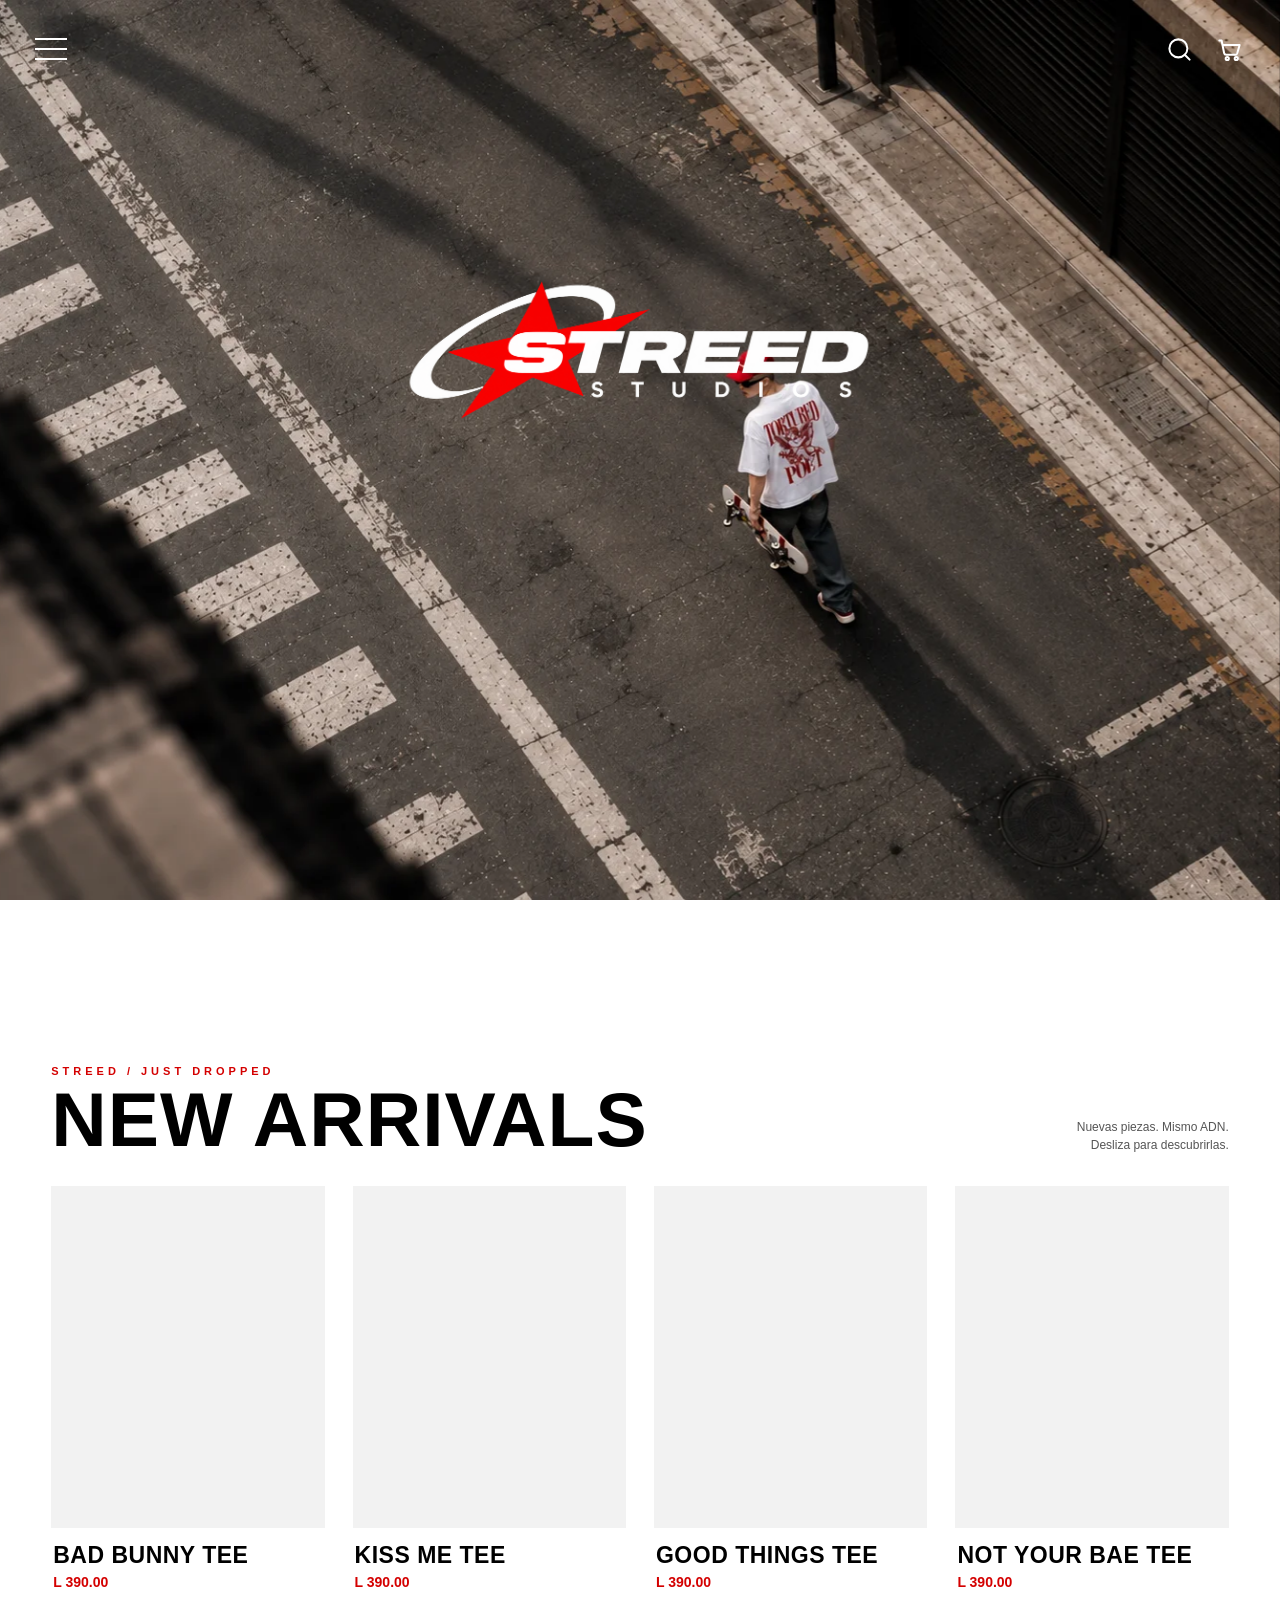
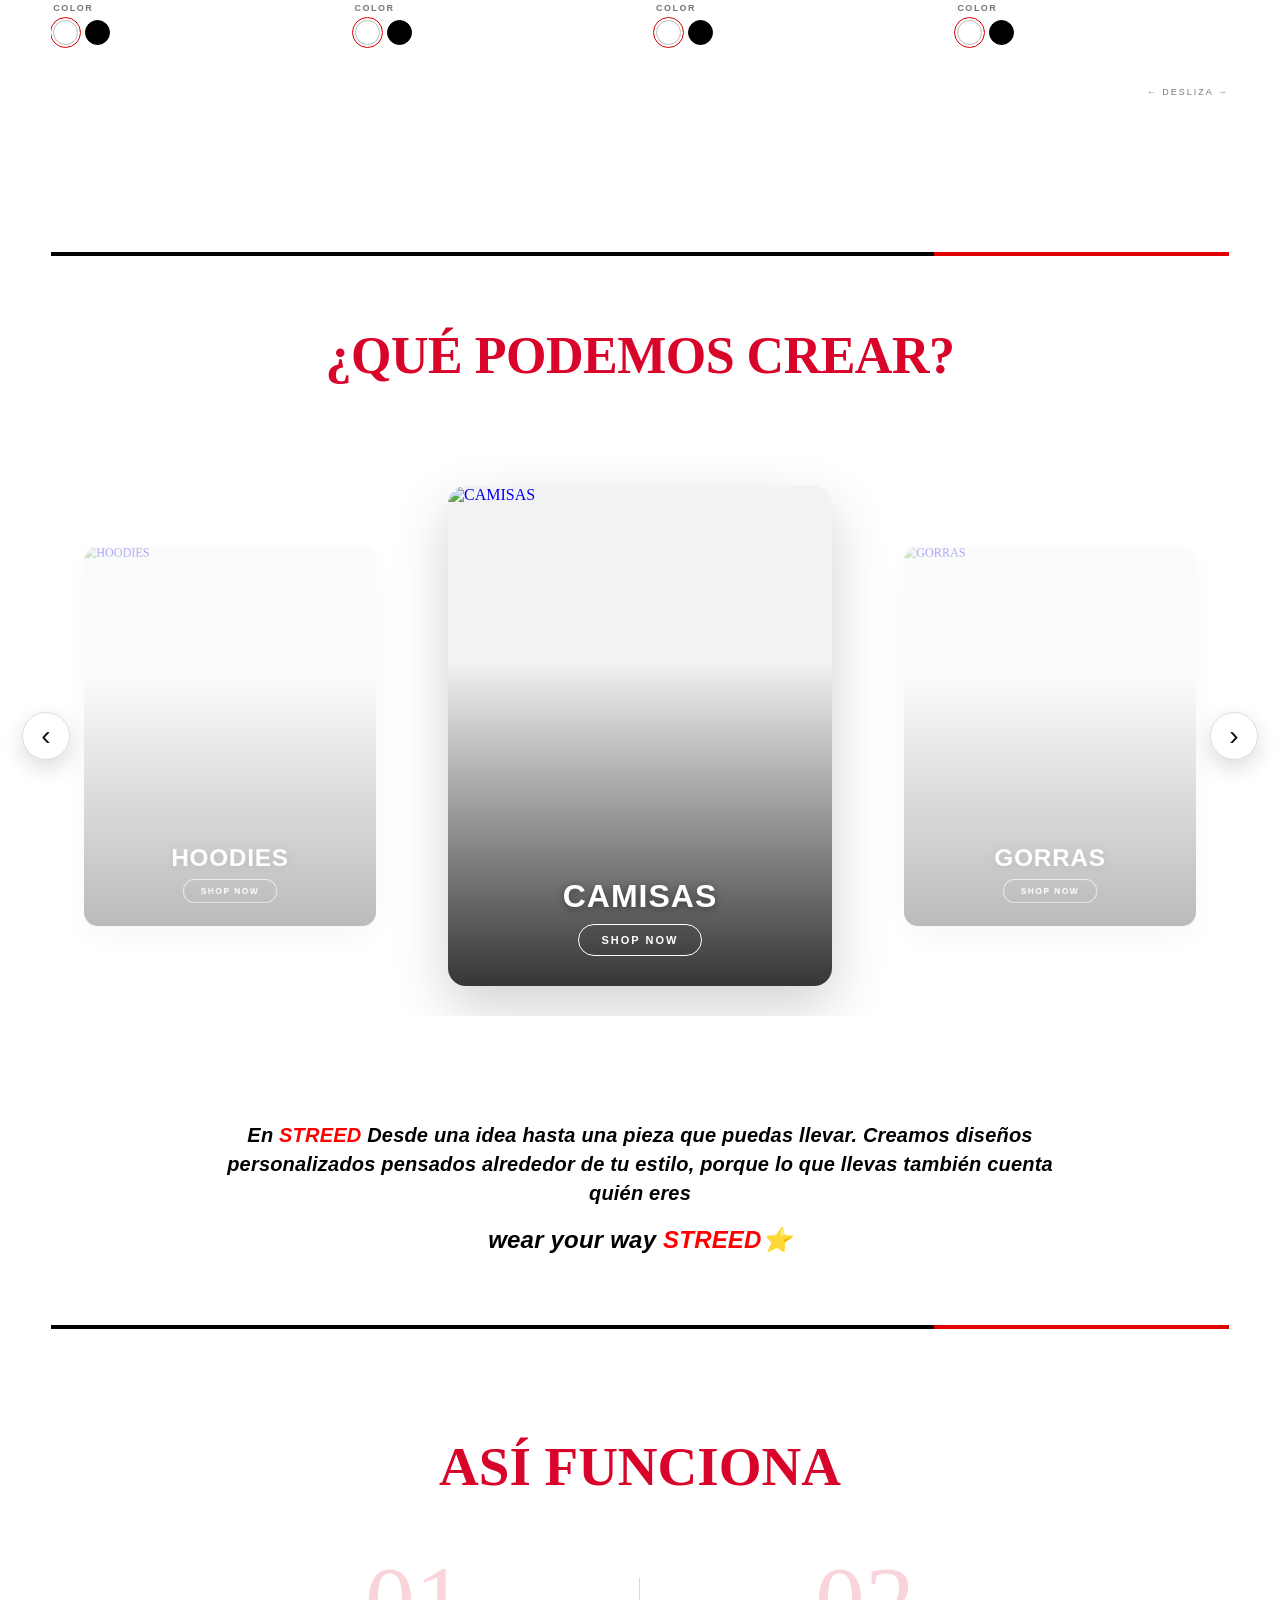
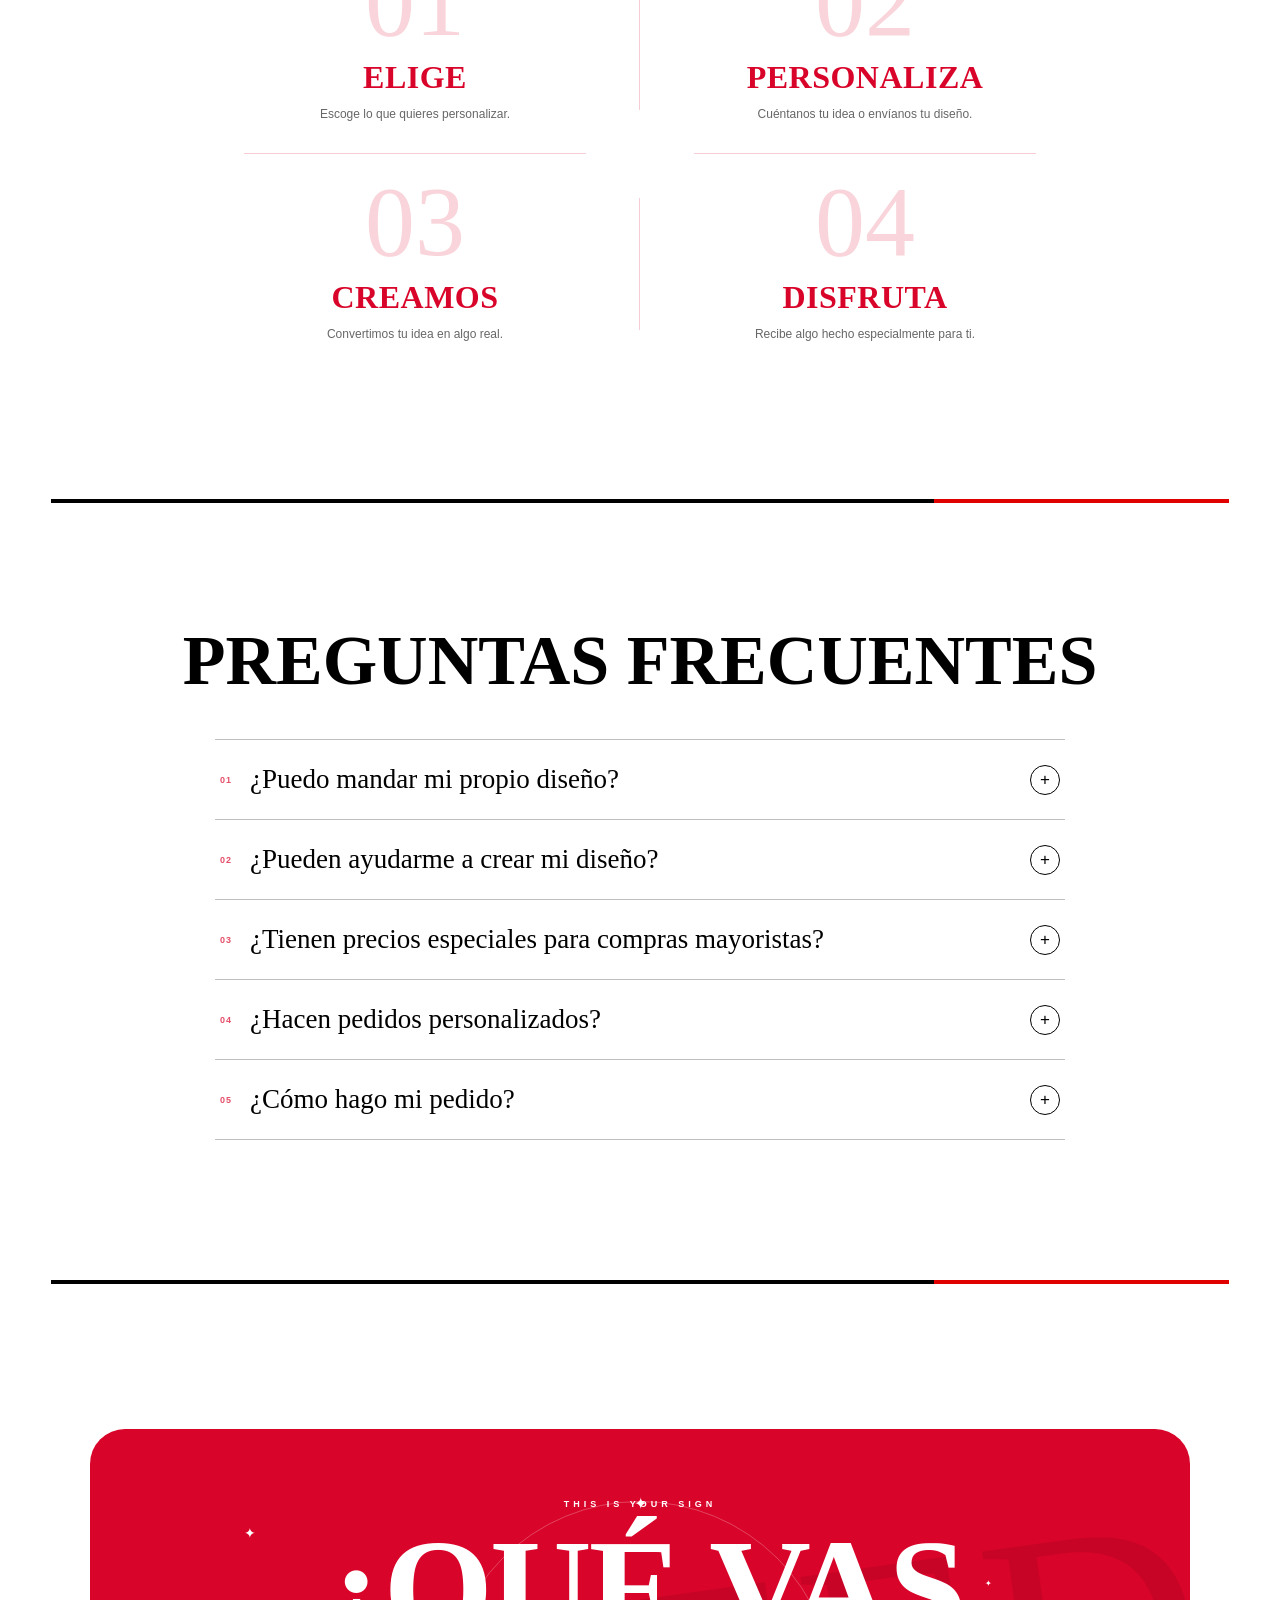
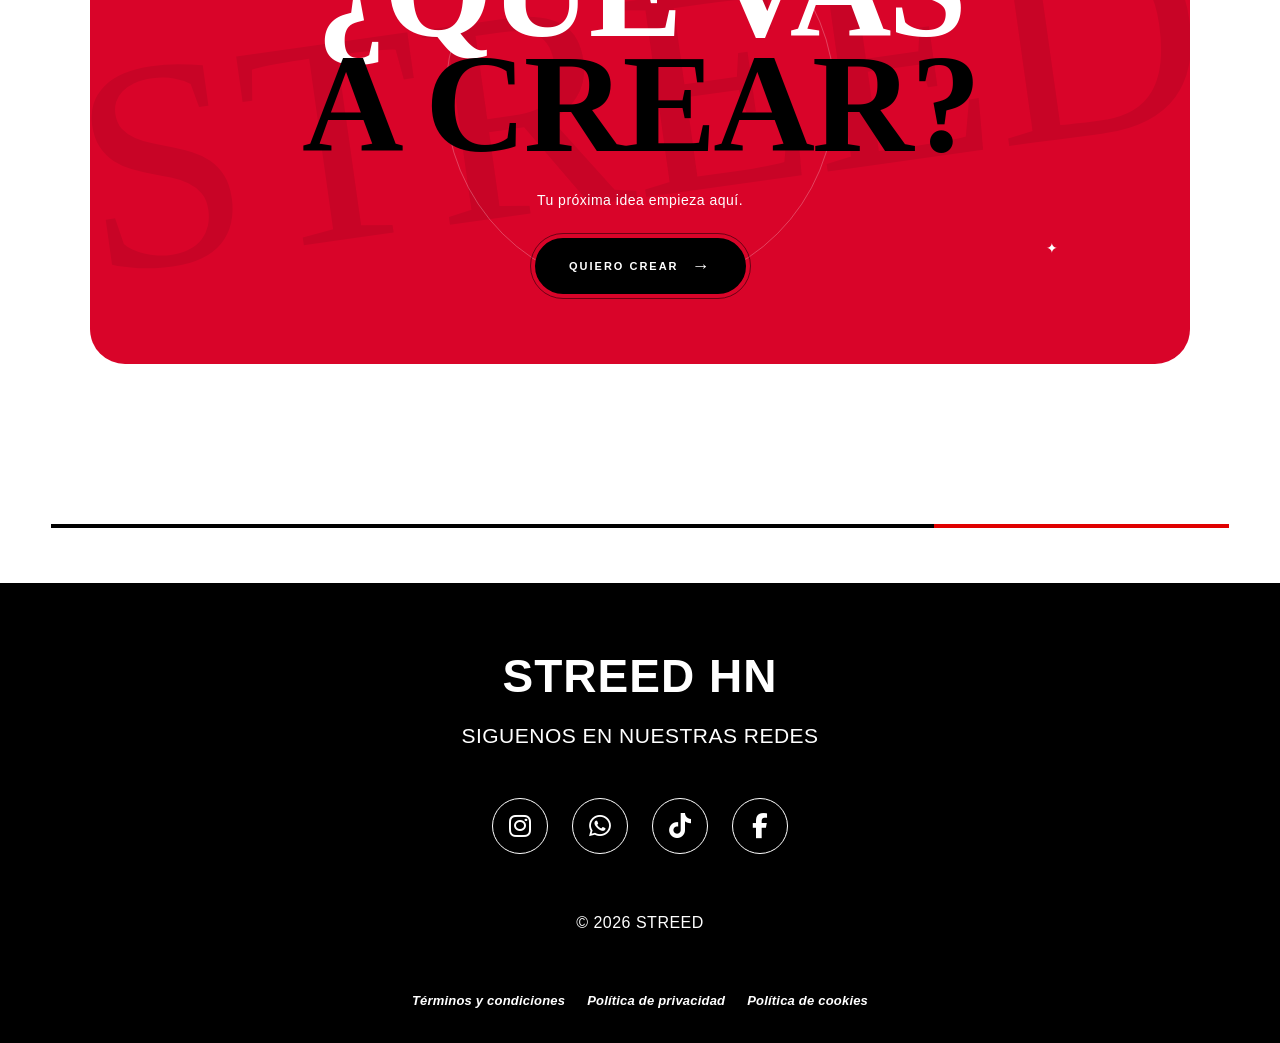
==== index.html @ 2c0a176b "Change meta image references to favicon Updated Open Graph and Twitter meta tags to use favicon imag" ====
<!DOCTYPE html>
<html lang="es">

<head>

  <meta charset="UTF-8">

  <meta
    name="viewport"
    content="width=device-width, initial-scale=1.0, maximum-scale=1.0, user-scalable=no, viewport-fit=cover"
  >

  <title>STREED STUDIOS | Streetwear & Custom Clothing in Honduras</title>  
  <meta name="description" content="STREED STUDIOS. Wear Your Way. Descubre piezas con identidad propia, nuevos drops y diseños que no pasan desapercibidos. Tu estilo, tus reglas.">  
  <meta property="og:type" content="website">
  <meta property="og:title" content="STREED STUDIOS | Streetwear & Custom Clothing in Honduras">
  <meta property="og:description" content="STREED STUDIOS. Wear Your Way. Descubre piezas con identidad propia, nuevos drops y diseños que no pasan desapercibidos. Tu estilo, tus reglas.">
  <meta property="og:url" content="https://streedhn.com/">
  <meta property="og:image" content="https://streedhn.com/images/favicon.png">

  <meta name="twitter:card" content="summary_large_image">
  <meta name="twitter:title" content="STREED STUDIOS | Streetwear & Custom Clothing in Honduras">
  <meta name="twitter:description" content="STREED STUDIOS. Wear Your Way. Descubre piezas con identidad propia, nuevos drops y diseños que no pasan desapercibidos. Tu estilo, tus reglas.">
  <meta name="twitter:image" content="https://streedhn.com/images/favicon.png">

  <link rel="icon" type="image/png" sizes="any" href="./images/favicon.png?v=3">
  <link rel="shortcut icon" type="image/png" href="./images/favicon.png?v=3">
  <link rel="apple-touch-icon" href="./images/favicon.png?v=3">


<link rel="stylesheet" href="https://cdnjs.cloudflare.com/ajax/libs/font-awesome/6.7.2/css/all.min.css" crossorigin="anonymous" referrerpolicy="no-referrer">
    <link rel="stylesheet" href="index.css">

    <link rel="preload" as="image" href="images/camisacarrusel.PNG" fetchpriority="high">
    <link rel="preload" as="image" href="images/gorracarrusel.PNG" fetchpriority="high">

    <link rel="preload" as="image" href="images/hoodie1.PNG" fetchpriority="high">

<script type="application/ld+json">
{
  "@context": "https://schema.org",
  "@type": "OnlineStore",
  "name": "STREED HN",
  "url": "https://streedhn.com/",
  "logo": "https://streedhn.com/images/LOGOTIPO.PNG",
  "sameAs": [
    "https://www.instagram.com/streedhn/",
    "https://www.tiktok.com/@streedhn",
    "https://www.facebook.com/streedhn"
  ]
}
</script>

<script type="application/ld+json">
{
  "@context": "https://schema.org",
  "@type": "WebSite",
  "name": "STREED HN",
  "alternateName": "STREEDHN",
  "url": "https://streedhn.com/"
}
</script>

</head>


<body>


  <!-- ==================================================
       HERO
  ================================================== -->

  <section
    class="hero"
    id="inicio"
  >

    <img
      src="images/portada.webp"
      alt="Imagen principal"
      class="hero-image"
    >

    <div
      class="image-overlay"
    ></div>

  </section>


  <!-- ==================================================
       LOGO
  ================================================== -->

  <img
    src="images/IMG_1806.PNG"
    alt="Logo STREEDHN"
    class="logo"
    id="logo"
  >


  <!-- ==================================================
       CONTROLES
  ================================================== -->

  <div
    class="site-controls"
  >

    <button
      class="control-button"
      id="menuButton"
      aria-label="Abrir menú"
      aria-expanded="false"
    >

      <span class="hamburger">

        <span></span>
        <span></span>
        <span></span>

      </span>

    </button>


    <div class="controls-right">

      <button
        class="control-button"
        id="searchButton"
        aria-label="Abrir buscador"
        aria-expanded="false"
      >
        <svg
          class="search-icon"
          viewBox="0 0 24 24"
          aria-hidden="true"
        >
          <circle cx="11" cy="11" r="8" />
          <line x1="21" y1="21" x2="16.65" y2="16.65" />
        </svg>
      </button>

      <button
        class="control-button"
        id="cartButton"
        aria-label="Abrir carrito"
        aria-expanded="false"
      >

        <svg
          class="cart-icon"
          viewBox="0 0 24 24"
          aria-hidden="true"
        >

          <path
            d="
              M3 4
              H5
              L7.2 15.1
              A2 2 0 0 0
              9.2 16.7
              H17
              A2 2 0 0 0
              18.9 15.3
              L21 8
              H6
            "
          />

          <circle
            cx="10"
            cy="20"
            r="1.4"
          />

          <circle
            cx="18"
            cy="20"
            r="1.4"
          />

        </svg>


        <span
          class="cart-count"
          id="cartCount"
        >
          0
        </span>

      </button>

    </div>

  </div>


  <!-- ==================================================
       BUSCADOR PANEL
  ================================================== -->

  <div
    class="search-panel"
    id="searchPanel"
    aria-label="Panel de búsqueda"
  >
    <form class="search-form" id="searchForm" onsubmit="handleSearch(event)">
      <input
        type="text"
        class="search-input"
        id="searchInput"
        placeholder="Buscar productos..."
        required
      >
      <button type="submit" class="search-submit">IR</button>
    </form>
  </div>


  <!-- ==================================================
       MENU
  ================================================== -->

  <nav
    class="menu-panel"
    id="menuPanel"
    aria-label="Menú principal"
  >

    <div
      class="menu-title"
    >
      STREEDHN / MENU
    </div>


    <ul
      class="menu-list"
    >

      <li>
        <a href="./">
          INICIO
        </a>
      </li>

      <li>
        <a href="Camisas/">
          CAMISAS
        </a>
      </li>

      <li>
        <a href="Gorras/">
          GORRAS
        </a>
      </li>

      <li>
        <a href="Hoodies/">
          HOODIES
        </a>
      </li>
<li>
        <a href="Streed-Sets/">
          STREED SETS
        </a>
      </li>

      <li>
        <a href="Personalizacion/">
          PERSONALIZACIÓN
        </a>
      </li>

    </ul>

  </nav>


  <!-- ==================================================
       CARRITO
  ================================================== -->

  <aside
    class="cart-panel"
    id="cartPanel"
    aria-label="Carrito de compras"
  >

    <div class="cart-header">

      <h2>
        YOUR CART
      </h2>


      <button
        class="cart-close"
        id="cartClose"
        aria-label="Cerrar carrito"
      >
        ×
      </button>

    </div>


    <div
      class="cart-content"
      id="cartContent"
    >

      <svg
        class="cart-empty-icon cart-icon"
        viewBox="0 0 24 24"
        aria-hidden="true"
      >

        <path
          d="
            M3 4
            H5
            L7.2 15.1
            A2 2 0 0 0
            9.2 16.7
            H17
            A2 2 0 0 0
            18.9 15.3
            L21 8
            H6
          "
        />

        <circle
          cx="10"
          cy="20"
          r="1.4"
        />

        <circle
          cx="18"
          cy="20"
          r="1.4"
        />

      </svg>


      <div
        class="cart-empty"
      >
        TU CARRITO ESTÁ VACÍO
      </div>


      <div
        class="cart-empty-subtitle"
      >
        Aquí aparecerán tus productos.
      </div>

    </div>


    <div
      class="cart-items"
      id="cartItems"
    ></div>


    <div
      class="cart-footer"
      id="cartFooter"
    >

      <div
        class="cart-total"
      >

        <span>
          TOTAL
        </span>

        <strong
          id="cartTotal"
        >
          L 0.00
        </strong>

      </div>

      <button type="button" id="cartWhatsappButton" style="width:100%;margin-top:14px;padding:14px 16px;border:0;background:#d40000;color:#fff;font-family:Impact,sans-serif;font-size:15px;letter-spacing:.5px;cursor:pointer;">PEDIR POR WHATSAPP</button>

    </div>

  </aside>


  <!-- ==================================================
       SCROLL
  ================================================== -->

  <div
    class="scroll-space"
  ></div>





<!-- ==================================================
     NEW ARRIVALS
================================================== -->

<section class="streed-new-arrivals" id="new-arrivals" aria-labelledby="new-arrivals-title">
  <div class="new-arrivals-head">
    <div>
      <p class="new-arrivals-kicker">STREED / JUST DROPPED</p>
      <h2 class="new-arrivals-title" id="new-arrivals-title">NEW ARRIVALS</h2>
    </div>
    <p class="new-arrivals-note">Nuevas piezas. Mismo ADN.<br>Desliza para descubrirlas.</p>
  </div>

  <div class="new-arrivals-track" id="newArrivalsTrack">
    <article class="arrival-card" data-product-id="arrival-01" data-product-name="BAD BUNNY TEE" data-price="390">
      <div class="arrival-image-wrap">
        <img class="arrival-image" src="images/modelblanca1.PNG" alt="BAD BUNNY TEE" onerror="this.style.display='none'; this.nextElementSibling.style.display='flex';">
        <div class="arrival-placeholder"></div>
      </div>
      <div class="arrival-info">
        <h3 class="arrival-name">BAD BUNNY TEE</h3>
        <p class="arrival-price">L 390.00</p>
        <span class="arrival-label">COLOR</span>
        <div class="arrival-colors">
          <button class="color-option white selected" data-color="Blanco" aria-label="Blanco"></button>
          <button class="color-option black" data-color="Negro" aria-label="Negro"></button>
        </div>
      </div>
    </article>

    <article class="arrival-card" data-product-id="arrival-02" data-product-name="KISS ME TEE" data-price="390">
      <div class="arrival-image-wrap">
        <img class="arrival-image" src="images/modelnegra2.PNG" alt="KISS ME TEE" onerror="this.style.display='none'; this.nextElementSibling.style.display='flex';">
        <div class="arrival-placeholder"></div>
      </div>
      <div class="arrival-info">
        <h3 class="arrival-name">KISS ME TEE</h3>
        <p class="arrival-price">L 390.00</p>
        <span class="arrival-label">COLOR</span>
        <div class="arrival-colors">
          <button class="color-option white selected" data-color="Blanco" aria-label="Blanco"></button>
          <button class="color-option black" data-color="Negro" aria-label="Negro"></button>
        </div>
      </div>
    </article>

    <article class="arrival-card" data-product-id="arrival-03" data-product-name="GOOD THINGS TEE" data-price="390">
      <div class="arrival-image-wrap">
        <img class="arrival-image" src="images/modelblanca3.PNG" alt="GOOD THINGS TEE" onerror="this.style.display='none'; this.nextElementSibling.style.display='flex';">
        <div class="arrival-placeholder"></div>
      </div>
      <div class="arrival-info">
        <h3 class="arrival-name">GOOD THINGS TEE</h3>
        <p class="arrival-price">L 390.00</p>
        <span class="arrival-label">COLOR</span>
        <div class="arrival-colors">
          <button class="color-option white selected" data-color="Blanco" aria-label="Blanco"></button>
          <button class="color-option black" data-color="Negro" aria-label="Negro"></button>
        </div>
      </div>
    </article>

    <article class="arrival-card" data-product-id="arrival-04" data-product-name="NOT YOUR BAE TEE" data-price="390">
      <div class="arrival-image-wrap">
        <img class="arrival-image" src="images/modelnegra4.PNG" alt="NOT YOUR BAE TEE" onerror="this.style.display='none'; this.nextElementSibling.style.display='flex';">
        <div class="arrival-placeholder"></div>
      </div>
      <div class="arrival-info">
        <h3 class="arrival-name">NOT YOUR BAE TEE</h3>
        <p class="arrival-price">L 390.00</p>
        <span class="arrival-label">COLOR</span>
        <div class="arrival-colors">
          <button class="color-option white selected" data-color="Blanco" aria-label="Blanco"></button>
          <button class="color-option black" data-color="Negro" aria-label="Negro"></button>
        </div>
      </div>
    </article>
  </div>

  <div class="arrival-scroll-hint">← DESLIZA →</div>
</section>

<div class="arrival-product-modal" id="arrivalProductModal" aria-hidden="true">
  <div class="arrival-product-modal-box" role="dialog" aria-modal="true" aria-labelledby="arrivalModalName">
    <button class="arrival-modal-close" id="arrivalModalClose" type="button" aria-label="Cerrar">×</button>
    <div class="arrival-modal-grid">
      <div class="arrival-modal-image-wrap">
        <img id="arrivalModalImage" src="" alt="Producto STREED">
      </div>
      <div class="arrival-modal-info">
        <span class="arrival-modal-kicker">STREED / PRODUCT</span>
        <h2 id="arrivalModalName">PRODUCTO</h2>
        <p class="arrival-modal-price" id="arrivalModalPrice">L 390.00</p>

        <div class="arrival-modal-option-block">
          <span>TALLA</span>
          <div class="arrival-size-options" id="arrivalSizeOptions">
            <button type="button" data-size="S">S</button>
            <button type="button" data-size="M">M</button>
            <button type="button" data-size="L">L</button>
            <button type="button" data-size="XL">XL</button>
            <button type="button" data-size="XXL">XXL</button>
          </div>
        </div>

        <!-- GUÍA DE TALLAS OVERSIZE -->
        <button type="button" class="arrival-accordion-btn" id="sizeGuideBtn">
          <span>📏 GUÍA DE TALLAS (OVERSIZE)</span>
          <span>+</span>
        </button>
        <div class="arrival-accordion-content" id="sizeGuideContent">
          <table class="oversize-table">
            <thead>
              <tr>
                <th>Talla</th>
                <th>Ancho (Pecho)</th>
                <th>Largo</th>
              </tr>
            </thead>
            <tbody>
              <tr><td>S</td><td>52 cm</td><td>70 cm</td></tr>
              <tr><td>M</td><td>55 cm</td><td>72 cm</td></tr>
              <tr><td>L</td><td>58 cm</td><td>74 cm</td></tr>
              <tr><td>XL</td><td>61 cm</td><td>76 cm</td></tr>
              <tr><td>XXL</td><td>64 cm</td><td>78 cm</td></tr>
            </tbody>
          </table>
          <p style="font-size:10px; color:#666; margin-top:6px; text-align:center;">Corte amplio streetwear. Te sugerimos tu talla habitual para look holgado.</p>
        </div>

        <div class="arrival-modal-option-block">
          <span>COLOR</span>
          <div class="arrival-modal-colors" id="arrivalModalColors"></div>
        </div>

        <!-- CUIDADOS DE LA PRENDA -->
        <button type="button" class="arrival-accordion-btn" id="careGuideBtn">
          <span>🛡️ CUIDADOS DE LA PRENDA</span>
          <span>+</span>
        </button>
        <div class="arrival-accordion-content" id="careGuideContent">
          <ul style="padding-left:16px; margin:0;">
            <li>Lavar a mano o en ciclo delicado con agua fría (máx. 30°C).</li>
            <li>Lavar y planchar la prenda <strong>al revés</strong> para proteger el diseño.</li>
            <li>No usar blanqueador ni cloro.</li>
            <li>No exprimir fuertemente; secar a la sombra colgado.</li>
            <li>No pasar la plancha directamente sobre el estampado.</li>
          </ul>
        </div>

        <div class="arrival-modal-quantity">
          <span>CANTIDAD</span>
          <div>
            <button type="button" id="arrivalQtyMinus">−</button>
            <strong id="arrivalQty">1</strong>
            <button type="button" id="arrivalQtyPlus">+</button>
          </div>
        </div>

        <div class="arrival-modal-subtotal">
          <span>SUBTOTAL</span>
          <strong id="arrivalModalSubtotal">L 350.00</strong>
        </div>

        <div class="arrival-modal-actions">
          <button type="button" id="arrivalModalAdd">AÑADIR AL CARRITO</button>
          <button type="button" id="arrivalModalWhatsapp">PEDIR POR WHATSAPP</button>
        </div>
      </div>
    </div>
  </div>
</div>

<div class="site-search-results-modal" id="siteSearchResultsModal" aria-hidden="true">
  <div class="site-search-results-box" role="dialog" aria-modal="true" aria-labelledby="siteSearchResultsTitle">
    <button type="button" class="site-search-results-close" id="siteSearchResultsClose" aria-label="Cerrar">×</button>
    <span class="site-search-results-kicker">STREED / SEARCH</span>
    <h2 id="siteSearchResultsTitle">RESULTADOS</h2>
    <p id="siteSearchResultsCount"></p>
    <div class="site-search-results-list" id="siteSearchResultsList"></div>
  </div>
</div>

<div class="arrival-warning-modal" id="arrivalWarningModal" aria-hidden="true">
  <div class="arrival-warning-box" role="alertdialog" aria-modal="true" aria-labelledby="arrivalWarningTitle">
    <div class="arrival-warning-icon">!</div>
    <h3 id="arrivalWarningTitle">FALTA INFORMACIÓN</h3>
    <p id="arrivalWarningMessage"></p>
    <button type="button" id="arrivalWarningClose">ENTENDIDO</button>
  </div>
</div>



<div class="divider"></div>

<!-- =========================
     QUE PODEMOS CREAR
========================= -->



<div class="streed-create">

  <h1 class="streed-create-title">
    ¿QUÉ PODEMOS CREAR?
  </h1>

</div>


<!-- ==================================================
     CARRUSEL
================================================== -->


<section class="streed-carousel-section">
  <div class="streed-carousel-container" id="carouselContainer">
    <button class="streed-carousel-arrow streed-carousel-prev"
            id="carouselPrev" aria-label="Anterior">‹</button>

    <div class="streed-carousel-viewport">
      <div class="streed-carousel-track" id="carouselTrack">

        <a href="Camisas/" class="streed-carousel-card">
          <img src="images/camisacarrusel.PNG" class="streed-carousel-image"
               alt="CAMISAS" loading="eager" decoding="sync" fetchpriority="high">
          <div class="streed-carousel-overlay"></div>
          <div class="streed-carousel-content">
            <h3 class="streed-carousel-title">CAMISAS</h3>
            <span class="streed-carousel-btn">SHOP NOW</span>
          </div>
        </a>

        <a href="Gorras/" class="streed-carousel-card">
          <img src="images/gorracarrusel.PNG" class="streed-carousel-image"
               alt="GORRAS" loading="eager" decoding="sync" fetchpriority="high">
          <div class="streed-carousel-overlay"></div>
          <div class="streed-carousel-content">
            <h3 class="streed-carousel-title">GORRAS</h3>
            <span class="streed-carousel-btn">SHOP NOW</span>
          </div>
        </a>

        <a href="Hoodies/" class="streed-carousel-card">
          <img src="images/hoodie1.PNG" class="streed-carousel-image"
               alt="HOODIES" loading="eager" decoding="sync" fetchpriority="high">
          <div class="streed-carousel-overlay"></div>
          <div class="streed-carousel-content">
            <h3 class="streed-carousel-title">HOODIES</h3>
            <span class="streed-carousel-btn">SHOP NOW</span>
          </div>
        </a>

      </div>
    </div>

    <button class="streed-carousel-arrow streed-carousel-next"
            id="carouselNext" aria-label="Siguiente">›</button>
  </div>
</section>



<div class="streed-description">
    En <span class="streed-red">STREED</span> Desde una idea hasta una pieza que puedas llevar. 
  Creamos diseños personalizados pensados alrededor de tu estilo, 
  porque lo que llevas también cuenta quién eres

    <span class="streed-final-text">
        wear your way
        <span class="streed-red">STREED⭐</span>
    </span>
</div>


<div class="divider"></div>



<section class="streed-process">

  <h2 class="streed-process-title">
    ASÍ FUNCIONA
  </h2>


  <div class="streed-process-grid">

    <div class="streed-step">

      <div class="streed-number">
        01
      </div>

      <h3 class="streed-step-title">
        ELIGE
      </h3>

      <p class="streed-step-text">
        Escoge lo que quieres personalizar.
      </p>

    </div>

    <div class="streed-step">

      <div class="streed-number">
        02
      </div>

      <h3 class="streed-step-title">
        PERSONALIZA
      </h3>

      <p class="streed-step-text">
        Cuéntanos tu idea o envíanos tu diseño.
      </p>

    </div>

    <div class="streed-step">

      <div class="streed-number">
        03
      </div>

      <h3 class="streed-step-title">
        CREAMOS
      </h3>

      <p class="streed-step-text">
        Convertimos tu idea en algo real.
      </p>

    </div>

    <div class="streed-step">

      <div class="streed-number">
        04
      </div>

      <h3 class="streed-step-title">
        DISFRUTA
      </h3>

      <p class="streed-step-text">
        Recibe algo hecho especialmente para ti.
      </p>

    </div>

  </div>

</section>


<div class="divider"></div>

<!-- =========================
     PREGUNTAS FRECUENTES
========================= -->



<section class="streed-faq">

  <h2 class="streed-faq-title">
    PREGUNTAS FRECUENTES
  </h2>


  <div class="streed-faq-list">

    <div class="streed-faq-item">

      <button
        class="streed-faq-question"
        onclick="toggleStreedFAQ(this)"
      >

        <span class="streed-faq-number">
          01
        </span>

        <span class="streed-faq-question-text">
          ¿Puedo mandar mi propio diseño?
        </span>

        <span class="streed-faq-icon">
          +
        </span>

      </button>

      <div class="streed-faq-answer">

        <div class="streed-faq-answer-inner">

          Sí. Puedes enviarnos tu diseño,
          imagen o idea y nosotros nos encargamos
          de convertirla en tu producto personalizado.

        </div>

      </div>

    </div>

    <div class="streed-faq-item">

      <button
        class="streed-faq-question"
        onclick="toggleStreedFAQ(this)"
      >

        <span class="streed-faq-number">
          02
        </span>

        <span class="streed-faq-question-text">
          ¿Pueden ayudarme a crear mi diseño?
        </span>

        <span class="streed-faq-icon">
          +
        </span>

      </button>

      <div class="streed-faq-answer">

        <div class="streed-faq-answer-inner">

          Claro. Cuéntanos qué tienes en mente
          y podemos ayudarte a convertir esa idea
          en algo completamente tuyo.

        </div>

      </div>

    </div>

    <div class="streed-faq-item">

      <button
        class="streed-faq-question"
        onclick="toggleStreedFAQ(this)"
      >

        <span class="streed-faq-number">
          03
        </span>

        <span class="streed-faq-question-text">
          ¿Tienen precios especiales para compras mayoristas?
        </span>

        <span class="streed-faq-icon">
          +
        </span>

      </button>

      <div class="streed-faq-answer">

        <div class="streed-faq-answer-inner">

          Sí. Contamos con precios especiales
          para pedidos al por mayor. Escríbenos
          para conocer las opciones disponibles
          según la cantidad que necesites.

        </div>

      </div>

    </div>

    <div class="streed-faq-item">

      <button
        class="streed-faq-question"
        onclick="toggleStreedFAQ(this)"
      >

        <span class="streed-faq-number">
          04
        </span>

        <span class="streed-faq-question-text">
          ¿Hacen pedidos personalizados?
        </span>

        <span class="streed-faq-icon">
          +
        </span>

      </button>

      <div class="streed-faq-answer">

        <div class="streed-faq-answer-inner">

          Sí. Puedes personalizar tus camisas,
          hoodies, gorras y otros productos
          según tu estilo e idea.

        </div>

      </div>

    </div>

    <div class="streed-faq-item">

      <button
        class="streed-faq-question"
        onclick="toggleStreedFAQ(this)"
      >

        <span class="streed-faq-number">
          05
        </span>

        <span class="streed-faq-question-text">
          ¿Cómo hago mi pedido?
        </span>

        <span class="streed-faq-icon">
          +
        </span>

      </button>

      <div class="streed-faq-answer">

        <div class="streed-faq-answer-inner">

          Escríbenos directamente por WhatsApp,
          cuéntanos qué quieres crear y te
          ayudaremos con el proceso.

        </div>

      </div>

    </div>

  </div>

</section>




<div class="divider"></div>

<!-- =========================
     QUE VAS A CREAR
========================= -->



<section class="streed-final-section">

  <div class="streed-final-box">

    <div class="streed-final-orbit"></div>

    <span class="streed-final-star sf1">✦</span>

    <span class="streed-final-star sf2">✦</span>

    <span class="streed-final-star sf3">✦</span>

    <div class="streed-final-label">
      THIS IS YOUR SIGN
    </div>

    <h2 class="streed-final-title">

      ¿QUÉ VAS

      <span>
        A CREAR?
      </span>

    </h2>

    <p class="streed-final-subtitle">

      Tu próxima idea empieza aquí.

    </p>

    <a
      href="https://wa.me/50489055186?text=Hola%20STREED%21%20Quiero%20crear%20algo."
      target="_blank"
      rel="noopener"
      class="streed-final-button"
    >

      QUIERO CREAR

      <span class="streed-final-arrow">
        →
      </span>

    </a>

  </div>

</section>


<div class="divider"></div>

<!-- =========================
     FOOTER
========================= -->


<footer class="streed-footer">

    <h2 class="streed-footer-title">
        STREED HN
    </h2>

    <p class="streed-footer-social-title">
        SIGUENOS EN NUESTRAS REDES
    </p>

    <section class="streed-socials">
        <div class="streed-socials-row">

            <a href="https://instagram.com/streedhn"
               target="_blank"
               rel="noopener"
               class="streed-social"
               aria-label="Instagram">
                <i class="fa-brands fa-instagram" aria-hidden="true"></i>
            </a>

            <a href="https://wa.me/50489055186"
               target="_blank"
               rel="noopener"
               class="streed-social"
               aria-label="WhatsApp">
                <i class="fa-brands fa-whatsapp" aria-hidden="true"></i>
            </a>

            <a href="https://www.tiktok.com/@streedhn"
               target="_blank"
               rel="noopener"
               class="streed-social"
               aria-label="TikTok">
                <i class="fa-brands fa-tiktok" aria-hidden="true"></i>
            </a>

            <a href="https://www.facebook.com/share/19KEN1PQyT/?mibextid=wwXIfr"
               target="_blank"
               rel="noopener"
               class="streed-social"
               aria-label="Facebook">
                <i class="fa-brands fa-facebook-f" aria-hidden="true"></i>
            </a>

        </div>
    </section>

    <p class="streed-footer-copy">
        © 2026 STREED
    </p>

</footer>


<div class="streed-terms">
    <nav class="streed-legal-links" aria-label="Información legal">
        <button id="openStreedTerms" type="button">Términos y condiciones</button>
        <button id="openStreedPrivacy" type="button">Política de privacidad</button>
        <button id="openStreedCookies" type="button">Política de cookies</button>
    </nav>
</div>

<div
    id="streedTermsModal"
    class="streed-modal"
    aria-hidden="true"
>
    <div
        class="streed-modal-box"
        role="dialog"
        aria-modal="true"
        aria-labelledby="streedTermsTitle"
    >
        <button
            id="closeStreedTerms"
            class="streed-modal-close"
            type="button"
            aria-label="Cerrar términos y condiciones"
        >
            ×
        </button>

        <h2
            id="streedTermsTitle"
            class="streed-modal-title"
        >
            TÉRMINOS Y
            <span>CONDICIONES</span>
        </h2>

        <div class="streed-modal-content">
            <p>
                Al realizar una compra en
                <span class="streed-highlight">STREED</span>,
                el cliente acepta los siguientes términos y condiciones:
            </p>

            <p>
                <strong>
                    1. PRODUCTOS PERSONALIZADOS
                </strong>
                <br>
                Los productos personalizados son elaborados
                específicamente según las indicaciones proporcionadas
                por el cliente. Por tratarse de productos personalizados,
                no se aceptan cambios o devoluciones por errores en los
                datos, tallas, colores, imágenes o diseños proporcionados
                por el cliente.
            </p>

            <p>
                <strong>
                    2. DISEÑOS
                </strong>
                <br>
                El cliente es responsable de proporcionar información,
                imágenes y elementos correctos para su pedido.
                STREED podrá realizar los ajustes necesarios para adaptar
                el diseño al producto solicitado, procurando mantener
                la idea original.
            </p>

            <p>
                <strong>
                    3. PAGOS Y ANTICIPOS
                </strong>
                <br>
                Todo pedido deberá ser confirmado mediante un
                <strong>anticipo del 50% del valor total del pedido</strong>.
                El pedido no se considerará confirmado hasta que dicho
                anticipo haya sido recibido por STREED.

                El
                <strong>50% restante</strong>
                deberá ser cancelado según las condiciones comunicadas
                al cliente al momento de confirmar el pedido.
            </p>

            <p>
                <strong>
                    4. CANCELACIONES Y REEMBOLSOS
                </strong>
                <br>
                Una vez realizado el anticipo del 50%, el cliente podrá
                solicitar la cancelación del pedido; sin embargo,
                <strong>el anticipo NO es reembolsable</strong>.

                Esto aplica independientemente de que el proceso de
                producción haya comenzado o no.
            </p>

            <p>
                <strong>
                    5. TIEMPO DE ELABORACIÓN
                </strong>
                <br>
                Los tiempos de producción pueden variar dependiendo
                del tipo de producto, cantidad y nivel de personalización.
                El tiempo estimado será comunicado al momento de confirmar
                el pedido.
            </p>

            <p>
                <strong>
                    6. ENTREGAS
                </strong>
                <br>
                The tiempos y costos de entrega pueden variar según
                la ubicación del cliente y el método de envío seleccionado.

                STREED no se hace responsable por retrasos ocasionados
                por empresas de mensajería o situaciones fuera de su control.
            </p>

            <p>
                <strong>
                    7. CAMBIOS EN EL PEDIDO
                </strong>
                <br>
                Las modificaciones al diseño, producto, talla, color
                o cualquier otro detalle deberán solicitarse antes de
                iniciar la production.

                Una vez iniciado el proceso de elaboración, el pedido
                podrá no ser modificable.
            </p>

            <p>
                <strong>
                    8. CALIDAD Y VARIACIONES
                </strong>
                <br>
                Debido a los procesos de impresión y fabricación,
                pueden existir ligeras variaciones de color, posición
                o acabado respecto a la imagen mostrada en pantalla.

                Estas variaciones no representan necesariamente
                un defecto del producto.
            </p>

            <p>
                <strong>
                    9. ACEPTACIÓN
                </strong>
                <br>
                Al confirmar un pedido y realizar el anticipo
                correspondiente, el cliente declara haber leído,
                comprendido y aceptado estos términos y condiciones.
            </p>

            <p class="streed-modal-signature"> STREED STUDIOS  </p>
            <p>Última actualización: octubre de 2026.</p>
        </div>
    </div>
</div>


<div id="streedPrivacyModal" class="streed-modal" aria-hidden="true">
    <div class="streed-modal-box" role="dialog" aria-modal="true" aria-labelledby="streedPrivacyTitle">
        <button id="closeStreedPrivacy" class="streed-modal-close" type="button" aria-label="Cerrar política de privacidad">×</button>
        <h2 id="streedPrivacyTitle" class="streed-modal-title">POLÍTICA DE <span>PRIVACIDAD</span></h2>
        <div class="streed-modal-content">
            <p>En <span class="streed-highlight">STREED</span> respetamos la privacidad de quienes visitan nuestro sitio y realizan pedidos. Esta política explica qué información puede recibirse y cómo se utiliza.</p>
            <p><strong>1. INFORMACIÓN QUE NOS PROPORCIONAS</strong><br>Cuando consultas o haces un pedido, puedes compartir datos como nombre, número de teléfono, dirección de entrega, detalles del producto y especificaciones de personalización.</p>
            <p><strong>2. USO DE LA INFORMACIÓN</strong><br>Utilizamos estos datos para responder consultas, preparar y confirmar pedidos, coordinar pagos y entregas, y brindar atención relacionada con la compra.</p>
            <p><strong>3. COMUNICACIÓN POR TERCEROS</strong><br>Los enlaces de contacto pueden abrir servicios externos, como WhatsApp o redes sociales. El uso de la información en esas plataformas se rige también por sus propias políticas y condiciones.</p>
            <p><strong>4. CONSERVACIÓN Y SEGURIDAD</strong><br>Tomamos medidas razonables para evitar el acceso no autorizado, la pérdida o el uso indebido de la información. No obstante, ningún medio de transmisión o almacenamiento digital puede garantizar seguridad absoluta.</p>
            <p><strong>5. COMPARTICIÓN DE DATOS</strong><br>No vendemos tus datos personales. Solo podrían compartirse los datos necesarios para gestionar un pedido, por ejemplo, con un servicio de mensajería, o cuando exista una obligación legal aplicable.</p>
            <p><strong>6. TUS CONSULTAS</strong><br>Puedes escribirnos por nuestros canales oficiales para consultar sobre la información que nos hayas proporcionado o solicitar su corrección, cuando corresponda.</p>
            <p><strong>7. CAMBIOS EN ESTA POLÍTICA</strong><br>Podemos actualizar esta política cuando cambien nuestras prácticas o servicios. La versión publicada en este sitio será la vigente.</p>
            <p class="streed-modal-signature">STREED STUDIOS</p>
            <p>Última actualización: octubre de 2026.</p>
        </div>
    </div>
</div>

<div id="streedCookiesModal" class="streed-modal" aria-hidden="true">
    <div class="streed-modal-box" role="dialog" aria-modal="true" aria-labelledby="streedCookiesTitle">
        <button id="closeStreedCookies" class="streed-modal-close" type="button" aria-label="Cerrar política de cookies">×</button>
        <h2 id="streedCookiesTitle" class="streed-modal-title">POLÍTICA DE <span>COOKIES</span></h2>
        <div class="streed-modal-content">
            <p>Esta política explica el uso de cookies y tecnologías similares en el sitio web de <span class="streed-highlight">STREED</span>.</p>
            <p><strong>1. ¿QUÉ SON LAS COOKIES?</strong><br>Son pequeños archivos que un sitio puede guardar en tu navegador para recordar información o ayudar a que determinadas funciones operen correctamente.</p>
            <p><strong>2. USO EN ESTE SITIO</strong><br>El sitio puede utilizar almacenamiento local del navegador para conservar el contenido del carrito entre visitas o recargas. Esta función no requiere necesariamente cookies tradicionales. Los servicios externos enlazados, como redes sociales, pueden aplicar sus propias tecnologías cuando los visitas.</p>
            <p><strong>3. TIPOS Y FINALIDADES</strong><br>Las tecnologías esenciales ayudan a mantener funciones solicitadas por el usuario, como el carrito. Si en el futuro se incorporan herramientas de analítica, publicidad u otras tecnologías no esenciales, esta política deberá actualizarse para describirlas y explicar las opciones disponibles.</p>
            <p><strong>4. CÓMO GESTIONARLAS</strong><br>Puedes revisar, bloquear o eliminar cookies desde la configuración de tu navegador. Ten en cuenta que bloquear el almacenamiento del navegador puede afectar funciones como la conservación del carrito.</p>
            <p><strong>5. SERVICIOS DE TERCEROS</strong><br>Los enlaces a WhatsApp, Instagram, TikTok y Facebook llevan a plataformas externas que pueden utilizar sus propias cookies y tecnologías conforme a sus políticas.</p>
            <p><strong>6. ACTUALIZACIONES</strong><br>Podemos modificar esta política si cambia la tecnología o funcionalidad del sitio. La versión publicada aquí será la vigente.</p>
            <p class="streed-modal-signature">STREED STUDIOS</p>
            <p>Última actualización: octubre de 2026.</p>
        </div>
    </div>
</div>

<script src="index.js"></script>
</body>
</html>
---- index.css ----
/* ==================================================
       RESET
    ================================================== */

    * {
      margin: 0;
      padding: 0;
      box-sizing: border-box;
    }

    html, body {
      -webkit-text-size-adjust: 100%;
      text-size-adjust: 100%;
      touch-action: manipulation;
    }

    input, select, textarea, button {
      font-size: 16px;
    }


    html {
      width: 100%;
      min-height: 100%;
      overflow-x: hidden;
      scroll-behavior: auto;
    }


    body {
      width: 100%;
      min-height: 100%;
      margin: 0;
      padding: 0;
      overflow-x: hidden;
      background: #ffffff;
    }


    /* ==================================================
       HERO
    ================================================== */

    .hero {

      position: relative;

      width: 100%;

      height: 100vh;
      height: 100svh;

      min-height: 500px;

      overflow: hidden;

      background: #000;

    }


    .hero-image {

      position: absolute;

      inset: 0;

      width: 100%;
      height: 100%;

      object-fit: cover;

      object-position: center center;

      display: block;

      z-index: 1;

      opacity: 0;

      transform: scale(1.025);

      animation:
        heroEntry
        1.6s
        cubic-bezier(0.22, 1, 0.36, 1)
        forwards;

    }


    @keyframes heroEntry {

      0% {
        opacity: 0;
        transform: scale(1.025);
      }

      100% {
        opacity: 1;
        transform: scale(1);
      }

    }


    /* ==================================================
       OVERLAY
    ================================================== */

    .image-overlay {

      position: absolute;

      inset: 0;

      background: transparent;

      z-index: 2;

      pointer-events: none;

    }


    /* ==================================================
       LOGO
    ================================================== */

    .logo {

      position: fixed;

      z-index: 1000;

      width: 600px;

      max-width: 75vw;

      height: auto;

      top: 50%;
      left: 50%;

      transform:
        translate3d(
          -50%,
          -50%,
          0
        );

      pointer-events: none;

      user-select: none;

      will-change:
        width,
        top,
        transform,
        opacity;

      backface-visibility: hidden;

      -webkit-backface-visibility: hidden;

      opacity: 0;

      animation:
        logoEntry
        1.25s
        cubic-bezier(0.22, 1, 0.36, 1)
        0.25s
        forwards;

    }


    @keyframes logoEntry {

      0% {
        opacity: 0;
      }

      100% {
        opacity: 1;
      }

    }


    /* ==================================================
       LOGO FINAL
    ================================================== */

    .logo.final-logo {

      pointer-events: auto;

      cursor: pointer;

    }


    /* ==================================================
       ESPACIO PARA SCROLL (REDUCIDO AL MÍNIMO)
    ================================================== */

    .scroll-space {

      width: 100%;

      height: 10vh;
      height: 10svh;

      min-height: 50px;

      background: #ffffff;

    }


    /* ==================================================
       CONTROLES
    ================================================== */

    .site-controls {

      position: fixed;

      z-index: 3000;

      top:
        max(
          28px,
          env(safe-area-inset-top)
        );

      left: 0;

      width: 100%;

      padding:
        0 30px;

      display: flex;

      align-items: center;

      justify-content:
        space-between;

      pointer-events: none;

    }

    .controls-right {

      display: flex;

      align-items: center;

      gap: 8px;

      pointer-events: auto;

    }


    /* ==================================================
       BOTONES
    ================================================== */

    .control-button {

      position: relative;

      width: 42px;
      height: 42px;

      padding: 0;

      border: 0;
      outline: none;

      background: transparent;

      color: #ffffff;

      display: flex;

      align-items: center;
      justify-content: center;

      cursor: pointer;

      pointer-events: auto;

      -webkit-tap-highlight-color:
        transparent;

      transition:
        color .25s ease,
        transform .25s ease;

    }

    .control-button.scrolled-out {
      color: #000000 !important;
    }


    .control-button:hover {

      color: #d40000;

      transform:
        scale(1.08);

    }


    .control-button.active {

      color: #d40000 !important;

    }


    /* ==================================================
       HAMBURGER
    ================================================== */

    .hamburger {

      width: 32px;

      height: 22px;

      display: flex;

      flex-direction: column;

      justify-content:
        space-between;

    }


    .hamburger span {

      display: block;

      width: 100%;

      height: 2px;

      background:
        currentColor;

      transition:
        transform .35s
        cubic-bezier(
          .22,
          1,
          .36,
          1
        ),

        opacity .25s ease;

    }


    .control-button.active
    .hamburger
    span:nth-child(1) {

      transform:
        translateY(10px)
        rotate(45deg);

    }


    .control-button.active
    .hamburger
    span:nth-child(2) {

      opacity: 0;

    }


    .control-button.active
    .hamburger
    span:nth-child(3) {

      transform:
        translateY(-10px)
        rotate(-45deg);

    }


    /* ==================================================
       ICONOS (CARRITO Y BUSCADOR)
    ================================================== */

    .cart-icon,
    .search-icon {

      width: 27px;
      height: 27px;

      fill: none;

      stroke:
        currentColor;

      stroke-width: 1.8;

      stroke-linecap: round;

      stroke-linejoin: round;

      transition:
        transform .3s ease;

    }


    .control-button:hover
    .cart-icon,
    .control-button:hover
    .search-icon {

      transform:
        scale(1.08);

    }


    /* ==================================================
       CONTADOR
    ================================================== */

    .cart-count {

      position: absolute;

      top: 0;

      right: 0;

      min-width: 17px;

      height: 17px;

      padding:
        0 4px;

      border-radius: 50%;

      background:
        #d40000;

      color:
        #ffffff;

      font-family:
        Arial,
        sans-serif;

      font-size: 10px;

      line-height: 17px;

      text-align: center;

      display: none;

    }


    @keyframes cartAddedPulse {
      0% { transform: scale(1); }
      35% { transform: scale(1.22) rotate(-6deg); }
      65% { transform: scale(.92) rotate(6deg); }
      100% { transform: scale(1) rotate(0); }
    }

    .cart-button-added {
      animation: cartAddedPulse .55s cubic-bezier(.22,1,.36,1);
    }

    .cart-count-added {
      animation: cartAddedPulse .55s cubic-bezier(.22,1,.36,1);
    }


    /* ==================================================
       BUSCADOR PANEL
    ================================================== */

    .search-panel {

      position: fixed;

      z-index: 2500;

      top: 82px;

      right: 25px;

      width: 320px;

      max-width: calc(100vw - 50px);

      padding: 18px;

      background: rgba(0, 0, 0, .96);

      border: 1px solid #252525;

      border-top: 4px solid #d40000;

      box-shadow: 0 20px 60px rgba(0, 0, 0, .50);

      opacity: 0;

      visibility: hidden;

      transform: translateY(-20px) scale(.97);

      transform-origin: top right;

      transition: opacity .35s ease, transform .35s cubic-bezier(.22, 1, .36, 1), visibility .35s;

    }

    .search-panel.open {

      opacity: 1;

      visibility: visible;

      transform: translateY(0) scale(1);

    }

    .search-form {

      display: flex;

      gap: 8px;

    }

    .search-input {

      flex: 1;

      background: #111111;

      border: 1px solid #333333;

      color: #ffffff;

      padding: 10px 12px;

      font-family: Arial, sans-serif;

      font-size: 14px;

      outline: none;

      transition: border-color .25s ease;

    }

    .search-input:focus {

      border-color: #d40000;

    }

    .search-submit {

      background: #d40000;

      color: #ffffff;

      border: 0;

      padding: 0 15px;

      font-family: Impact, sans-serif;

      cursor: pointer;

      transition: opacity .25s ease;

    }

    .search-submit:hover {

      opacity: 0.85;

    }


    /* ==================================================
       MENU
    ================================================== */

    .menu-panel {

      position: fixed;

      z-index: 2500;

      top: 82px;

      left: 25px;

      width: 330px;

      max-width:
        calc(100vw - 50px);

      padding:
        25px 20px;

      background:
        rgba(
          0,
          0,
          0,
          .96
        );

      border:
        1px solid #252525;

      border-left:
        4px solid #d40000;

      box-shadow:
        0 20px 60px
        rgba(
          0,
          0,
          0,
          .50
        );

      opacity: 0;

      visibility: hidden;

      transform:
        translateY(-20px)
        scale(.97);

      transform-origin:
        top left;

      transition:

        opacity .35s ease,

        transform .35s
        cubic-bezier(
          .22,
          1,
          .36,
          1
        ),

        visibility .35s;

    }


    .menu-panel.open {

      opacity: 1;

      visibility: visible;

      transform:
        translateY(0)
        scale(1);

    }


    /* ==================================================
       TITULO MENU
    ================================================== */

    .menu-title {

      color:
        #d40000;

      font-family:
        Impact,
        Haettenschweiler,
        "Arial Narrow Bold",
        sans-serif;

      font-size: 13px;

      letter-spacing: 4px;

      margin-bottom: 12px;

    }


    /* ==================================================
       LISTA MENU
    ================================================== */

    .menu-list {

      list-style: none;

    }


    .menu-list li {

      opacity: 0;

      transform:
        translateX(-30px);

      transition:

        opacity .4s ease,

        transform .45s
        cubic-bezier(
          .22,
          1,
          .36,
          1
        );

    }


    .menu-panel.open
    .menu-list li {

      opacity: 1;

      transform:
        translateX(0);

    }


    .menu-panel.open
    .menu-list li:nth-child(1) {
      transition-delay: .05s;
    }

    .menu-panel.open
    .menu-list li:nth-child(2) {
      transition-delay: .10s;
    }

    .menu-panel.open
    .menu-list li:nth-child(3) {
      transition-delay: .15s;
    }

    .menu-panel.open
    .menu-list li:nth-child(4) {
      transition-delay: .20s;
    }

    .menu-panel.open
    .menu-list li:nth-child(5) {
      transition-delay: .25s;
    }

    .menu-panel.open
    .menu-list li:nth-child(6) {
      transition-delay: .30s;
    }


    .menu-list a {

      position: relative;

      display: block;

      padding:
        9px 8px;

      color:
        #ffffff;

      text-decoration: none;

      font-family:
        Impact,
        Haettenschweiler,
        "Arial Narrow Bold",
        sans-serif;

      font-size: 25px;

      letter-spacing: 1px;

      overflow: hidden;

      transition:

        color .25s ease,

        padding-left .3s ease;

    }


    .menu-list a::before {

      content: "";

      position: absolute;

      left: 0;

      bottom: 0;

      width: 0;

      height: 3px;

      background:
        #d40000;

      transition:
        width .3s ease;

    }


    .menu-list a:hover {

      color:
        #d40000;

      padding-left:
        18px;

    }


    .menu-list a:hover::before {

      width: 100%;

    }


    /* ==================================================
       CARRITO
    ================================================== */

    .cart-panel {

      position: fixed;

      z-index: 2500;

      top: 82px;

      right: 25px;

      width: 370px;

      max-width:
        calc(100vw - 50px);

      background:
        rgba(
          0,
          0,
          0,
          .97
        );

      color:
        #ffffff;

      border:
        1px solid #252525;

      border-top:
        4px solid #d40000;

      box-shadow:
        0 20px 60px
        rgba(
          0,
          0,
          0,
          .50
        );

      opacity: 0;

      visibility: hidden;

      transform:
        translateY(-20px)
        scale(.97);

      transform-origin:
        top right;

      transition:

        opacity .35s ease,

        transform .35s
        cubic-bezier(
          .22,
          1,
          .36,
          1
        ),

        visibility .35s;

    }


    .cart-panel.open {

      opacity: 1;

      visibility: visible;

      transform:
        translateY(0)
        scale(1);

    }


    /* ==================================================
       HEADER CARRITO
    ================================================== */

    .cart-header {

      display: flex;

      align-items: center;

      justify-content:
        space-between;

      padding:
        18px 18px 15px;

      border-bottom:
        1px solid #292929;

    }


    .cart-header h2 {

      color:
        #ffffff;

      font-family:
        Impact,
        Haettenschweiler,
        "Arial Narrow Bold",
        sans-serif;

      font-size:
        27px;

      letter-spacing:
        1px;

    }


    .cart-close {

      border: 0;

      background:
        transparent;

      color:
        #ffffff;

      font-family:
        Arial,
        sans-serif;

      font-size:
        29px;

      line-height: 1;

      cursor: pointer;

      transition:
        color .25s ease,
        transform .25s ease;

    }


    .cart-close:hover {

      color:
        #d40000;

      transform:
        rotate(90deg);

    }


    /* ==================================================
       CONTENIDO CARRITO
    ================================================== */

    .cart-content {

      padding:
        35px 20px 30px;

      text-align:
        center;

    }


    .cart-empty-icon {

      width:
        55px;

      height:
        55px;

      margin:
        0 auto 15px;

      opacity:
        .65;

    }


    .cart-empty {

      color:
        #ffffff;

      font-family:
        Impact,
        Haettenschweiler,
        "Arial Narrow Bold",
        sans-serif;

      font-size:
        22px;

      letter-spacing:
        1px;

    }


    .cart-empty-subtitle {

      margin-top:
        8px;

      color:
        #777777;

      font-family:
        Arial,
        sans-serif;

      font-size:
        12px;

    }


    /* ==================================================
       ITEMS
    ================================================== */

    .cart-items {

      max-height:
        300px;

      overflow-y:
        auto;

    }


    .cart-item {

      display:
        flex;

      align-items:
        center;

      gap:
        12px;

      padding:
        13px 18px;

      border-bottom:
        1px solid #292929;

    }


    .cart-item img {

      width:
        55px;

      height:
        55px;

      object-fit:
        cover;

    }


    .cart-item-info {

      flex:
        1;

    }


    .cart-item-name {

      color:
        #ffffff;

      font-family:
        Impact,
        Haettenschweiler,
        "Arial Narrow Bold",
        sans-serif;

      font-size:
        16px;

    }


    .cart-item-price {

      color:
        #d40000;

      font-family:
        Arial,
        sans-serif;

      font-size:
        13px;

      margin-top:
        3px;

    }


    .cart-remove {

      border: 0;

      background:
        transparent;

      color:
        #777777;

      font-size:
        20px;

      cursor:
        pointer;

    }


    .cart-remove:hover {

      color:
        #d40000;

    }


    /* ==================================================
       FOOTER
    ================================================== */

    .cart-footer {

      display: none;

      padding:
        15px 18px;

      border-top:
        1px solid #292929;

    }


    .cart-total {

      display:
        flex;

      justify-content:
        space-between;

      font-family:
        Impact,
        Haettenschweiler,
        "Arial Narrow Bold",
        sans-serif;

      font-size:
        20px;

    }


    .cart-total strong {

      color:
        #d40000;

    }


    /* ==================================================
       TABLET
    ================================================== */

    
/* CARRUSEL: 3 tarjetas visibles y centradas */
.carousel-track {
  justify-content: center;
  gap: 18px;
}
.carousel-card {
  flex: 0 0 calc((100% - 36px) / 3);
}

@media (max-width: 900px) {
  .carousel-card {
    flex: 0 0 calc((100% - 18px) / 2);
  }
}

@media (max-width: 1024px) and (min-width: 769px) {

      .logo {

        width:
          520px;

        max-width:
          82vw;

      }

    }


    /* ==================================================
       IPHONE / TELEFONO
    ================================================== */

    @media (max-width: 768px) {

      .hero {

        height: 75vh;

        height: 75svh;

        min-height: 440px;

      }


      .scroll-space {

        height: 10vh;

        height: 10svh;

        min-height: 40px;

      }


      .logo {

        width:
          72vw;

        max-width:
          none;

        min-width:
          0;

        height:
          auto;

        top:
          50%;

        left:
          50%;

        transform:
          translate3d(
            -50%,
            -50%,
            0
          );

      }


      .site-controls {

        top:
          max(
            14px,
            env(safe-area-inset-top)
          );

        padding:
          0 14px;

      }


      .control-button {

        width:
          46px;

        height:
          46px;

      }


      .hamburger {

        width:
          27px;

        height:
          19px;

      }


      .hamburger span {

        height:
          2px;

      }


      .cart-icon,
      .search-icon {

        width:
          27px;

        height:
          27px;

      }


      .menu-panel {

        top:
          calc(
            64px +
            env(safe-area-inset-top)
          );

        left:
          12px;

        width:
          calc(
            100vw - 24px
          );

        max-width:
          none;

        padding:
          22px 16px;

      }


      .menu-title {

        font-size:
          11px;

        letter-spacing:
          3px;

        margin-bottom:
          9px;

      }


      .menu-list a {

        font-size:
          22px;

        padding:
          10px 7px;

      }


      .cart-panel,
      .search-panel {

        top:
          calc(
            64px +
            env(safe-area-inset-top)
          );

        right:
          12px;

        width:
          calc(
            100vw - 24px
          );

        max-width:
          none;

      }


      .cart-header {

        padding:
          16px 16px 13px;

      }


      .cart-header h2 {

        font-size:
          24px;

      }


      .cart-content {

        padding:
          30px 15px 26px;

      }


      .cart-empty {

        font-size:
          20px;

      }

    }


    /* ==================================================
       IPHONE PEQUEÑO
    ================================================== */

    @media (max-width: 390px) {

      .logo {

        width:
          68vw;

      }


      .menu-panel,
      .cart-panel,
      .search-panel {

        left:
          10px;

        right:
          10px;

        width:
          calc(
            100vw - 20px
          );

      }


      .menu-list a {

        font-size:
          20px;

      }

    }


    /* ==================================================
       IPHONE MUY PEQUEÑO
    ================================================== */

    @media (max-width: 360px) {

      .logo {

        width:
          65vw;

      }


      .site-controls {

        padding:
          0 10px;

      }

    }

    /* ==================================================
       ORIENTACIÓN HORIZONTAL
    ================================================== */

    @media (max-width: 768px) and (orientation: landscape) {

      .logo {

        width:
          48vw;

      }


      .hero,
      .scroll-space {

        min-height:
          40px;

      }

    }


    /* ==================================================
       REDUCIR MOVIMIENTO
    ================================================== */

    @media (
      prefers-reduced-motion: reduce
    ) {

      .hero-image {

        animation:
          none;

        opacity:
          1;

        transform:
          scale(1);

      }


      .logo {

        animation:
          none;

        opacity:
          1;

      }


      .control-button,
      .hamburger span,
      .menu-panel,
      .cart-panel,
      .search-panel,
      .menu-list li,
      .menu-list a {

        transition:
          none;

      }

    }

  
  /* MODAL DE RESULTADOS DEL BUSCADOR */
  .site-search-results-modal {
    position: fixed;
    inset: 0;
    z-index: 99999;
    display: none;
    align-items: center;
    justify-content: center;
    padding: 20px;
    background: rgba(0,0,0,.82);
    backdrop-filter: blur(7px);
  }
  .site-search-results-modal.open { display: flex; }
  body.search-results-open { overflow: hidden; }
  .site-search-results-box {
    position: relative;
    font-family: "Futura", "Futura PT", "Century Gothic", Arial, sans-serif;
    font-style: italic;
    font-weight: 700;
    width: min(900px, 100%);
    max-height: min(82vh, 760px);
    overflow: auto;
    background: #fff;
    color: #000;
    border: 3px solid #000;
    box-shadow: 12px 12px 0 #d40000;
    padding: 34px;
  }
  .site-search-results-box * {
    font-family: "Futura", "Futura PT", "Century Gothic", Arial, sans-serif;
    font-style: italic;
    font-weight: 700;
  }
  .site-search-results-kicker {
    display: block;
    font: 700 12px/1 Arial, sans-serif;
    letter-spacing: 2px;
    margin-bottom: 8px;
  }
  .site-search-results-box h2 {
    margin: 0;
    font: 900 clamp(25px,4vw,42px)/.95 Impact, sans-serif;
    text-transform: uppercase;
  }
  #siteSearchResultsCount {
    margin: 10px 0 22px;
    font: 700 12px/1.2 Arial, sans-serif;
    letter-spacing: 1px;
  }
  .site-search-results-close {
    position: absolute;
    top: 8px;
    right: 10px;
    width: 42px;
    height: 42px;
    border: 2px solid #000;
    background: #fff;
    color: #000;
    font: 900 30px/1 Arial, sans-serif;
    cursor: pointer;
  }
  .site-search-results-close:hover { background:#000; color:#fff; }
  .site-search-results-list {
    display: grid;
    grid-template-columns: repeat(2, minmax(0,1fr));
    gap: 14px;
  }
  .site-search-result {
    display: grid;
    grid-template-columns: 105px 1fr;
    gap: 14px;
    align-items: center;
    width: 100%;
    padding: 10px;
    border: 2px solid #000;
    background: #fff;
    color: #000;
    text-align: left;
    cursor: pointer;
  }
  .site-search-result:hover { background:#000; color:#fff; transform: translateY(-2px); }
  .site-search-result-image-wrap {
    width: 105px;
    height: 105px;
    background: #eee;
    overflow: hidden;
  }
  .site-search-result-image-wrap img {
    width: 100%; height: 100%; object-fit: cover; display: block;
  }
  .site-search-result-placeholder {
    width: 100%; height: 100%; align-items:center; justify-content:center;
    font: 900 14px/1 Impact, sans-serif;
    display: none;
  }
  .site-search-result-info span {
    display:block;
    font:700 10px/1.1 Arial,sans-serif;
    letter-spacing:1px;
    margin-bottom:8px;
  }
  .site-search-result-info strong {
    display:block;
    font:900 21px/1 Impact,sans-serif;
    text-transform:uppercase;
  }
  .site-search-result-info b {
    display:block;
    margin-top:8px;
    font:900 14px/1 Arial,sans-serif;
  }
  .site-search-empty {
    border:2px solid #000;
    padding:28px 20px;
    text-align:center;
    font:900 18px/1.2 Impact,sans-serif;
  }
  @media (max-width: 650px) {
    .site-search-results-box { padding:28px 16px 18px; box-shadow:7px 7px 0 #d40000; }
    .site-search-results-list { grid-template-columns:1fr; }
    .site-search-result { grid-template-columns:85px 1fr; }
    .site-search-result-image-wrap { width:85px; height:85px; }
  }

/* ANIMACIONES DE VENTANAS STREED */
@keyframes streedModalBackdropIn {
  from { opacity: 0; }
  to { opacity: 1; }
}
@keyframes streedModalIn {
  from { opacity: 0; transform: translateY(24px) scale(.94); }
  to { opacity: 1; transform: translateY(0) scale(1); }
}
@keyframes streedModalImageIn {
  from { opacity: 0; transform: scale(.96); }
  to { opacity: 1; transform: scale(1); }
}
.site-search-results-modal.open {
  animation: streedModalBackdropIn .22s ease-out both;
}
.site-search-results-modal.open .site-search-results-box {
  animation: streedModalIn .32s cubic-bezier(.22,1,.36,1) both;
  transform-origin: center top;
}
.site-search-results-modal.open .site-search-results-box img {
  animation: streedModalImageIn .38s ease-out .06s both;
}
.arrival-product-modal.open {
  animation: streedModalBackdropIn .22s ease-out both;
}
.arrival-product-modal.open .arrival-product-modal-box {
  animation: streedModalIn .32s cubic-bezier(.22,1,.36,1) both;
  transform-origin: center top;
}
.arrival-product-modal.open .arrival-product-modal-box img {
  animation: streedModalImageIn .38s ease-out .06s both;
}
@media (prefers-reduced-motion: reduce) {
  .site-search-results-modal, .arrival-product-modal,
  .site-search-results-box, .arrival-product-modal-box,
  .site-search-results-box img, .arrival-product-modal-box img {
    animation: none !important;
  }
}

  
/* =========================
   MODAL NEW ARRIVALS - MÓVIL
   ========================= */
@media screen and (max-width: 768px) {

  .arrival-product-modal {
    inset: 0 !important;
    padding: 10px !important;
    align-items: center !important;
    justify-content: center !important;
  }

  .arrival-product-modal-box {
    width: 94vw !important;
    max-width: 94vw !important;
    max-height: 94vh !important;
    overflow-y: auto !important;
    overflow-x: hidden !important;
  }

  .arrival-modal-grid {
    display: grid !important;
    grid-template-columns: 1fr !important;
  }

  .arrival-modal-image-wrap {
    width: 100% !important;
    height: 44vh !important;
    min-height: 280px !important;
    max-height: 430px !important;
  }

  .arrival-modal-image-wrap img {
    width: 100% !important;
    height: 100% !important;
    min-height: 0 !important;
    object-fit: cover !important;
    display: block !important;
  }

  .arrival-modal-info {
    width: 100% !important;
    box-sizing: border-box !important;
    padding: 25px 22px 28px !important;
  }

  .arrival-modal-kicker {
    font-size: 9px !important;
    letter-spacing: 3px !important;
  }

  .arrival-modal-info h2 {
    font-size: clamp(34px, 10vw, 46px) !important;
    line-height: .92 !important;
    margin: 9px 0 5px !important;
  }

  .arrival-modal-price {
    font-size: 22px !important;
    margin: 8px 0 20px !important;
  }

  .arrival-modal-option-block,
  .arrival-modal-quantity {
    margin-top: 16px !important;
  }

  .arrival-size-options button {
    min-width: 44px !important;
    height: 40px !important;
  }

  .arrival-modal-subtotal {
    margin-top: 22px !important;
    padding-top: 16px !important;
  }

  .arrival-modal-actions {
    margin-top: 18px !important;
  }

  .arrival-modal-actions button {
    width: 100% !important;
    min-height: 48px !important;
  }

  .arrival-modal-close {
    position: absolute !important;
    top: 10px !important;
    right: 10px !important;
    z-index: 20 !important;
  }
}

@media screen and (max-width: 390px) {
  .arrival-product-modal {
    padding: 6px !important;
  }

  .arrival-product-modal-box {
    width: 96vw !important;
    max-width: 96vw !important;
    max-height: 95vh !important;
  }

  .arrival-modal-image-wrap {
    height: 40vh !important;
    min-height: 245px !important;
  }

  .arrival-modal-info {
    padding: 22px 18px 24px !important;
  }
}
  

  html { scroll-behavior: smooth; }

  .streed-new-arrivals {
    width: 100%;
    padding: 75px 0 85px;
    background: #fff;
    overflow: hidden;
    scroll-margin-top: 25px;
  }

  .new-arrivals-head {
    width: 92%;
    max-width: 1280px;
    margin: 0 auto 32px;
    display: flex;
    align-items: flex-end;
    justify-content: space-between;
    gap: 20px;
  }

  .new-arrivals-kicker {
    margin: 0 0 8px;
    font-family: Arial, sans-serif;
    font-size: 11px;
    font-weight: 700;
    letter-spacing: 4px;
    color: #d40000;
  }

  .new-arrivals-title {
    margin: 0;
    font-family: Impact, Haettenschweiler, "Arial Narrow Bold", sans-serif;
    font-size: clamp(42px, 6vw, 78px);
    line-height: .9;
    letter-spacing: 1px;
    color: #000;
  }

  .new-arrivals-note {
    margin: 0;
    max-width: 250px;
    font-family: Arial, sans-serif;
    font-size: 12px;
    line-height: 1.45;
    text-align: right;
    color: #555;
  }

  .new-arrivals-track {
    width: 92%;
    max-width: 1280px;
    margin: 0 auto;
    display: flex;
    gap: 28px;
    overflow-x: auto;
    overflow-y: hidden;
    padding: 0 0 18px;
    scroll-snap-type: x mandatory;
    -webkit-overflow-scrolling: touch;
    scrollbar-width: thin;
    scrollbar-color: #d40000 #e8e8e8;
  }

  .new-arrivals-track::-webkit-scrollbar { height: 5px; }
  .new-arrivals-track::-webkit-scrollbar-track { background: #e8e8e8; }
  .new-arrivals-track::-webkit-scrollbar-thumb { background: #d40000; }

  .arrival-card {
    flex: 0 0 calc((100% - 84px) / 4);
    min-width: 235px;
    scroll-snap-align: start;
    background: #fff;
  }

  .arrival-image-wrap {
    position: relative;
    width: 100%;
    aspect-ratio: 4 / 5;
    overflow: hidden;
    background: #f2f2f2;
    cursor: pointer;
  }

  .arrival-image {
    width: 100%;
    height: 100%;
    object-fit: cover;
    display: block;
    transition: transform .5s cubic-bezier(.22,1,.36,1);
  }

  .arrival-card:hover .arrival-image { transform: scale(1.035); }

  .arrival-placeholder {
    position: absolute;
    inset: 0;
    display: flex;
    align-items: center;
    justify-content: center;
    padding: 20px;
    font-family: Impact, sans-serif;
    font-size: 25px;
    letter-spacing: 2px;
    text-align: center;
    color: #aaa;
    pointer-events: none;
  }

  .arrival-info { padding: 14px 2px 0; }

  .arrival-name {
    margin: 0;
    font-family: Impact, Haettenschweiler, "Arial Narrow Bold", sans-serif;
    font-size: 23px;
    letter-spacing: .5px;
    color: #000;
  }

  .arrival-price {
    margin: 5px 0 13px;
    font-family: Arial, sans-serif;
    font-size: 14px;
    font-weight: 700;
    color: #d40000;
  }

  .arrival-label {
    display: block;
    margin-bottom: 7px;
    font-family: Arial, sans-serif;
    font-size: 9px;
    font-weight: 700;
    letter-spacing: 1.5px;
    color: #777;
  }

  .arrival-colors {
    display: flex;
    gap: 7px;
    margin-bottom: 12px;
  }

  .color-option {
    width: 25px;
    height: 25px;
    padding: 0;
    border: 1px solid #bbb;
    border-radius: 50%;
    cursor: pointer;
    position: relative;
  }

  .color-option.black { background: #000; border-color: #000; }
  .color-option.white { background: #fff; }
  .color-option.selected::after {
    content: "";
    position: absolute;
    inset: -4px;
    border: 1.5px solid #d40000;
    border-radius: 50%;
  }

  .arrival-add {
    width: 100%;
    min-height: 42px;
    border: 0;
    background: #000;
    color: #fff;
    font-family: Impact, Haettenschweiler, "Arial Narrow Bold", sans-serif;
    font-size: 16px;
    letter-spacing: 1px;
    cursor: pointer;
    transition: background .25s ease, transform .25s ease;
  }

  .arrival-add:hover { background: #d40000; transform: translateY(-2px); }
  .arrival-add:active { transform: translateY(0); }

  .arrival-product-modal {
    position: fixed;
    inset: 0;
    z-index: 6000;
    display: flex;
    align-items: center;
    justify-content: center;
    padding: 20px;
    background: rgba(0,0,0,.78);
    opacity: 0;
    visibility: hidden;
    pointer-events: none;
    transition: opacity .25s ease, visibility .25s ease;
  }
  .arrival-product-modal.open { opacity: 1; visibility: visible; pointer-events: auto; }
  .arrival-product-modal-box {
    position: relative;
    width: min(900px, 100%);
    max-height: 92vh;
    overflow-y: auto;
    background: #fff;
    border-top: 5px solid #d40000;
    box-shadow: 0 25px 80px rgba(0,0,0,.5);
  }
  .arrival-modal-close {
    position: absolute; top: 10px; right: 12px; z-index: 2;
    width: 36px; height: 36px; border: 0; background: #000; color: #fff;
    font-size: 27px; line-height: 1; cursor: pointer;
  }
  .arrival-modal-grid { display: grid; grid-template-columns: 1fr 1fr; }
  .arrival-modal-image-wrap { min-height: 480px; background: #f2f2f2; }
  .arrival-modal-image-wrap img { width: 100%; height: 100%; min-height: 480px; object-fit: cover; display: block; }
  .arrival-modal-info { padding: 42px 34px 32px; }
  .arrival-modal-kicker { font: 700 10px Arial,sans-serif; letter-spacing: 3px; color: #d40000; }
  .arrival-modal-info h2 { margin: 9px 0 4px; font: 42px/.95 Impact,Haettenschweiler,"Arial Narrow Bold",sans-serif; color: #000; }
  .arrival-modal-price { margin: 8px 0 20px; font: 700 18px Arial,sans-serif; color: #d40000; }
  .arrival-modal-option-block, .arrival-modal-quantity { margin-top: 18px; }
  .arrival-modal-option-block > span, .arrival-modal-quantity > span { display:block; margin-bottom:8px; font:700 10px Arial,sans-serif; letter-spacing:2px; color:#777; }
  .arrival-size-options { display:flex; gap:7px; flex-wrap:wrap; }
  .arrival-size-options button { min-width:44px; height:38px; padding:0 12px; border:1px solid #bbb; background:#fff; color:#000; cursor:pointer; font:700 12px Arial,sans-serif; }
  .arrival-size-options button.selected { border-color:#d40000; background:#000; color:#fff; }
  .arrival-modal-colors { display:flex; gap:9px; }
  .arrival-modal-colors button { width:28px; height:28px; border-radius:50%; border:1px solid #aaa; cursor:pointer; position:relative; }
  .arrival-modal-colors button.selected::after { content:""; position:absolute; inset:-4px; border:1.5px solid #d40000; border-radius:50%; }
  .arrival-modal-quantity > div { display:flex; align-items:center; gap:14px; }
  .arrival-modal-quantity button { width:32px; height:32px; border:1px solid #555; background:#111; color:#fff; cursor:pointer; font-size:18px; }
  .arrival-modal-quantity strong { min-width:20px; text-align:center; font:700 14px Arial,sans-serif; }
  .arrival-modal-subtotal { display:flex; justify-content:space-between; align-items:center; margin-top:25px; padding-top:18px; border-top:1px solid #ddd; font:700 11px Arial,sans-serif; letter-spacing:2px; }
  .arrival-modal-subtotal strong { color:#d40000; font-size:18px; letter-spacing:0; }
  .arrival-modal-actions { display:grid; gap:9px; margin-top:20px; }
  .arrival-modal-actions button { min-height:45px; border:0; cursor:pointer; color:#fff; font:16px Impact,Haettenschweiler,"Arial Narrow Bold",sans-serif; letter-spacing:.8px; }
  #arrivalModalAdd { background:#000; }
  #arrivalModalAdd:hover { background:#d40000; }
  #arrivalModalWhatsapp { background:#d40000; }
  #arrivalModalWhatsapp:hover { background:#000; }

  /* Estilos Guía de Tallas Oversize & Acordeón de Cuidados */
  .arrival-accordion-btn {
    width: 100%;
    padding: 12px 14px;
    background: #f7f7f7;
    border: 1px solid #ddd;
    color: #000;
    font: 700 11px Arial, sans-serif;
    letter-spacing: 1.5px;
    text-align: left;
    cursor: pointer;
    display: flex;
    justify-content: space-between;
    align-items: center;
    margin-top: 14px;
    transition: background .2s ease;
  }
  .arrival-accordion-btn:hover { background: #f0f0f0; }
  .arrival-accordion-content {
    max-height: 0;
    overflow: hidden;
    transition: max-height .35s ease, padding .35s ease;
    background: #fafafa;
    border: 1px solid transparent;
    border-top: 0;
    font-size: 12px;
    color: #333;
    line-height: 1.5;
  }
  .arrival-accordion-content.open {
    max-height: 250px;
    padding: 12px 14px;
    border-color: #ddd;
  }
  .oversize-table {
    width: 100%;
    border-collapse: collapse;
    font-size: 11px;
    text-align: center;
    margin-top: 4px;
  }
  .oversize-table th, .oversize-table td {
    border: 1px solid #ddd;
    padding: 6px 4px;
  }
  .oversize-table th {
    background: #000;
    color: #fff;
    font-weight: 700;
  }

  .arrival-warning-modal {
    position: fixed; inset: 0; z-index: 100000; display: none; align-items: center; justify-content: center;
    padding: 20px; background: rgba(0,0,0,.72); backdrop-filter: blur(4px);
  }
  .arrival-warning-modal.open { display: flex; }
  .arrival-warning-box {
    width: min(420px, 92vw); background:#fff; border-top:5px solid #d40000;
    box-shadow:0 25px 80px rgba(0,0,0,.55); padding:30px 28px 25px;
    text-align:center; animation: arrivalWarningIn .22s ease-out;
  }
  @keyframes arrivalWarningIn { from { opacity:0; transform:scale(.92) translateY(8px); } to { opacity:1; transform:scale(1) translateY(0); } }
  .arrival-warning-icon { width:48px; height:48px; margin:0 auto 15px; border-radius:50%; background:#d40000; color:#fff; display:flex; align-items:center; justify-content:center; font:700 25px Arial,sans-serif; }
  .arrival-warning-box h3 { margin:0 0 10px; font:32px/.95 Impact,Haettenschweiler,"Arial Narrow Bold",sans-serif; color:#000; }
  .arrival-warning-box p { margin:0 auto 22px; max-width:330px; font:700 13px/1.5 Arial,sans-serif; color:#555; }
  #arrivalWarningClose { width:100%; min-height:44px; border:0; background:#000; color:#fff; cursor:pointer; font:16px Impact,Haettenschweiler,"Arial Narrow Bold",sans-serif; letter-spacing:.8px; }
  #arrivalWarningClose:hover { background:#d40000; }

  .arrival-scroll-hint {
    width: 92%;
    max-width: 1280px;
    margin: 12px auto 0;
    display: flex;
    justify-content: flex-end;
    font-family: Arial, sans-serif;
    font-size: 9px;
    letter-spacing: 2px;
    color: #777;
  }

  @media (max-width: 900px) {
    .arrival-card { flex-basis: calc((100% - 28px) / 2); }
  }

  @media (max-width: 600px) {
    .streed-new-arrivals { padding: 55px 0 65px; }
    .new-arrivals-head { width: 88%; display: block; margin-bottom: 25px; }
    .new-arrivals-title { font-size: 48px; }
    .new-arrivals-note { max-width: 300px; margin-top: 12px; text-align: left; }
    .new-arrivals-track, .arrival-scroll-hint { width: 88%; }
    .arrival-card { flex-basis: 78%; min-width: 0; }
  }

.divider {
    width: 92%;
    height: 4px;
    margin: 50px auto 45px;
    background: linear-gradient(
        90deg,
        #000 0%,
        #000 75%,
        #e00000 75%,
        #e00000 100%
    );
}

@import url('https://fonts.googleapis.com/css2?family=Abril+Fatface&display=swap');

.streed-create {
  width:100%;
  height:90px;

  display:flex;
  align-items:center;
  justify-content:center;

  overflow:visible;

  background:transparent;

  padding:0 25px;
  box-sizing:border-box;
}

.streed-create-title {
  position:relative;

  margin:0;
  padding:5px;

  font-family:'Abril Fatface', Georgia, serif;

  font-size:clamp(22px, 5.2vw, 52px);

  line-height:1;
  letter-spacing:-.5px;

  color:#D90429;

  white-space:nowrap;

  animation:titleFloat 4s ease-in-out infinite;
}

.streed-create-title::before {
  content:"";

  position:absolute;

  top:-40%;
  left:-70%;

  width:25%;
  height:180%;

  background:linear-gradient(
    90deg,
    transparent,
    rgba(255,255,255,.2),
    #ffffff,
    rgba(255,255,255,.2),
    transparent
  );

  transform:skewX(-20deg);

  animation:textShine 3.5s ease-in-out infinite;

  pointer-events:none;
}

.streed-create-title::after {
  content:"✦";

  position:absolute;

  right:-25px;
  top:50%;

  font-family:Arial,sans-serif;
  font-size:21px;

  color:#D90429;

  opacity:0;

  transform:
    translateY(-50%)
    scale(.2)
    rotate(0deg);

  animation:sparkle 3.5s ease-in-out infinite;
}

@keyframes textShine {

  0%,15% {
    left:-70%;
    opacity:0;
  }

  20% {
    opacity:1;
  }

  65% {
    left:110%;
    opacity:1;
  }

  70%,100% {
    left:120%;
    opacity:0;
  }

}

@keyframes sparkle {

  0%,65% {
    opacity:0;

    transform:
      translateY(-50%)
      scale(.2)
      rotate(0deg);
  }

  72% {
    opacity:1;

    transform:
      translateY(-50%)
      scale(1.5)
      rotate(20deg);
  }

  78% {
    opacity:.8;

    transform:
      translateY(-50%)
      scale(.8)
      rotate(45deg);
  }

  85%,100% {
    opacity:0;

    transform:
      translateY(-50%)
      scale(.2)
      rotate(70deg);
  }

}

@keyframes titleFloat {

  0%,100% {
    transform:translateY(0);
  }

  50% {
    transform:translateY(-2px);
  }

}

@media(max-width:600px) {

  .streed-create {
    height: 70px;
    padding: 0 15px;
  }

  .streed-create-title {
    font-size: clamp(20px, 4.8vw, 32px); /* Título un poco más pequeño en teléfono */
    letter-spacing: -.3px;
  }

  .streed-create-title::after {
    right:-18px;
    font-size:17px;
  }

}

/* =========================================================
   STREED CATEGORY CAROUSEL — 3 ITEMS / CENTER FOCUS
   ========================================================= */
.streed-carousel-section{
  width:100%;
  padding:55px 0 75px;
  background:#fff;
  overflow:hidden;
}

.streed-carousel-container{
  position:relative;
  width:min(1320px,100%);
  height:560px;
  margin:0 auto;
  overflow:hidden;
  touch-action:pan-y;
}

.streed-carousel-viewport{
  width:100%;
  height:100%;
  overflow:hidden;
}

.streed-carousel-track{
  position:relative;
  width:100%;
  height:100%;
  display:flex;
  align-items:center;
  justify-content:center;
  gap:0;
  will-change:transform;
  transition:transform .6s cubic-bezier(.22,.61,.36,1);
}

.streed-carousel-card{
  position:absolute;
  top:50%;
  left:50%;
  flex:0 0 auto;
  width:min(390px,30vw);
  height:500px;
  transform:translate(-50%,-50%) scale(.76);
  opacity:.32;
  z-index:1;
  background:#f2f2f2;
  border-radius:18px;
  overflow:hidden;
  text-decoration:none;
  box-shadow:0 14px 35px rgba(0,0,0,.10);
  display:flex;
  align-items:flex-end;
  justify-content:center;
  box-sizing:border-box;
  user-select:none;
  -webkit-user-select:none;
  pointer-events:none;
  transition:
    transform .6s cubic-bezier(.22,.61,.36,1),
    opacity .6s cubic-bezier(.22,.61,.36,1),
    filter .6s ease,
    box-shadow .6s ease;
  will-change:transform,opacity;
}

.streed-carousel-card.is-center{
  transform:translate(-50%,-50%) scale(1);
  opacity:1;
  z-index:5;
  pointer-events:auto;
  box-shadow:0 22px 55px rgba(0,0,0,.18);
}

.streed-carousel-card.is-left{
  transform:translate(calc(-50% - min(390px,30vw) - 26px),-50%) scale(.76);
  opacity:.34;
  z-index:2;
}

.streed-carousel-card.is-right{
  transform:translate(calc(-50% + min(390px,30vw) + 26px),-50%) scale(.76);
  opacity:.34;
  z-index:2;
}

.streed-carousel-card.is-hidden{
  transform:translate(-50%,-50%) scale(.60);
  opacity:0;
  z-index:0;
}

.streed-carousel-image{
  position:absolute;
  inset:0;
  width:100%;
  height:100%;
  object-fit:cover;
  display:block;
}

.streed-carousel-overlay{
  position:absolute;
  inset:0;
  background:linear-gradient(
    180deg,
    rgba(0,0,0,0) 35%,
    rgba(0,0,0,.78) 100%
  );
}

.streed-carousel-content{
  position:relative;
  z-index:2;
  width:100%;
  padding:24px 18px 30px;
  text-align:center;
  color:#fff;
  box-sizing:border-box;
}

.streed-carousel-title{
  margin:0 0 12px;
  font-family:Impact,Haettenschweiler,"Arial Narrow Bold",sans-serif;
  font-size:32px;
  line-height:1;
  letter-spacing:1px;
  text-transform:uppercase;
  color:#fff;
  text-shadow:0 2px 8px rgba(0,0,0,.45);
}

.streed-carousel-btn{
  display:inline-block;
  padding:9px 23px;
  border:1.5px solid #fff;
  border-radius:22px;
  color:#fff;
  background:rgba(0,0,0,.08);
  font-family:Arial,sans-serif;
  font-size:11px;
  font-weight:700;
  letter-spacing:2px;
  text-transform:uppercase;
}

.streed-carousel-card.is-center:hover{
  transform:translate(-50%,-50%) scale(1.015);
}

.streed-carousel-arrow{
  position:absolute;
  top:50%;
  transform:translateY(-50%);
  z-index:20;
  width:48px;
  height:48px;
  border-radius:50%;
  border:1px solid #ddd;
  background:#fff;
  color:#111;
  display:flex;
  align-items:center;
  justify-content:center;
  font-size:28px;
  line-height:1;
  cursor:pointer;
  box-shadow:0 8px 22px rgba(0,0,0,.14);
  transition:background .25s ease,color .25s ease,transform .25s ease;
  -webkit-tap-highlight-color:transparent;
}

.streed-carousel-arrow:hover{
  background:#000;
  color:#fff;
  transform:translateY(-50%) scale(1.06);
}

.streed-carousel-prev{left:22px}
.streed-carousel-next{right:22px}

/* Tablet */
@media (max-width:900px){
  .streed-carousel-container{
    height:500px;
  }

  .streed-carousel-card{
    width:min(330px,36vw);
    height:440px;
  }

  .streed-carousel-card.is-left{
    transform:translate(calc(-50% - min(330px,36vw) - 18px),-50%) scale(.72);
  }

  .streed-carousel-card.is-right{
    transform:translate(calc(-50% + min(330px,36vw) + 18px),-50%) scale(.72);
  }

  .streed-carousel-arrow{
    width:44px;
    height:44px;
  }
}

/* Mobile — siguen viéndose LAS 3 */
@media (max-width:600px){
  .streed-carousel-section{
    padding:30px 0 45px;
  }

  .streed-carousel-container{
    width:100%;
    height:410px;
  }

  .streed-carousel-card{
    width:76vw;
    max-width:330px;
    height:410px;
    border-radius:14px;
  }

  .streed-carousel-card.is-center{
    transform:translate(-50%,-50%) scale(1);
  }

  .streed-carousel-card.is-left{
    transform:translate(calc(-50% - 31vw),-50%) scale(.72);
    opacity:.28;
  }

  .streed-carousel-card.is-right{
    transform:translate(calc(-50% + 31vw),-50%) scale(.72);
    opacity:.28;
  }

  .streed-carousel-card.is-hidden{
    transform:translate(-50%,-50%) scale(.55);
    opacity:0;
  }

  .streed-carousel-title{
    font-size:27px;
  }

  .streed-carousel-content{
    padding:20px 12px 24px;
  }

  .streed-carousel-btn{
    padding:8px 18px;
    font-size:10px;
  }

  .streed-carousel-arrow{
    width:40px;
    height:40px;
    font-size:22px;
  }

  .streed-carousel-prev{left:8px}
  .streed-carousel-next{right:8px}
}

@media (max-width:390px){
  .streed-carousel-container{
    height:385px;
  }

  .streed-carousel-card{
    width:72vw;
    max-width:285px;
    height:380px;
  }

  .streed-carousel-card.is-left{
    transform:translate(calc(-50% - 30vw),-50%) scale(.68);
  }

  .streed-carousel-card.is-right{
    transform:translate(calc(-50% + 30vw),-50%) scale(.68);
  }
}

.streed-description {
    width: 90%;
    max-width: 850px;
    margin: 30px auto 60px;
    text-align: center;

    font-family: "Futura", "Futura PT", "Century Gothic", Arial, sans-serif;
    font-weight: 700;
    font-style: italic;

    font-size: 20px;
    line-height: 1.45;
    letter-spacing: .2px;

    color: #000;
}

.streed-description .streed-red {
    color: #ff0000;
}

.streed-description .streed-final-text {
    display: block;
    margin-top: 18px;
    font-size: 24px;
    line-height: 1.2;
}

@media (max-width: 600px) {
    .streed-description {
        width: 88%;
        margin: 20px auto 45px;
        font-size: 17px;
        line-height: 1.4;
    }
    .streed-description .streed-final-text {
        margin-top: 15px;
        font-size: 20px;
    }
}

.divider {
    width: 92%;
    height: 4px;
    margin: 70px auto 55px;
    background: linear-gradient(
        90deg,
        #000 0%,
        #000 75%,
        #e00000 75%,
        #e00000 100%
    );
}

@import url('https://fonts.googleapis.com/css2?family=Abril+Fatface&display=swap');

.streed-process {
  width:100%;
  max-width:100%;
  box-sizing:border-box;

  padding:55px 20px;

  margin:0 auto;

  background:transparent;

  overflow:hidden;

  font-family:Arial,sans-serif;

  text-align:center;
}

.streed-process-title {

  width:100%;

  margin:0 auto 40px;

  padding:0;

  text-align:center;

  font-family:'Abril Fatface',Georgia,serif;

  font-size:clamp(30px,5vw,55px);

  line-height:1;

  color:#D90429;

  opacity:0;

  transform:translateY(20px);

  animation:titleIn 1s cubic-bezier(.16,1,.3,1) forwards;
}

.streed-process-grid {

  width:100%;

  max-width:900px;

  margin-left:auto;
  margin-right:auto;

  display:grid;

  grid-template-columns:repeat(2,minmax(0,1fr));

  box-sizing:border-box;
}

.streed-step {

  position:relative;

  width:100%;
  min-width:0;

  min-height:220px;

  padding:25px 20px;

  box-sizing:border-box;

  display:flex;

  flex-direction:column;

  align-items:center;

  justify-content:center;

  text-align:center;

  opacity:0;

  transform:translateY(30px);

  animation:stepIn .8s cubic-bezier(.16,1,.3,1) forwards;
}


.streed-step:nth-child(1) {
  animation-delay:.2s;
}

.streed-step:nth-child(2) {
  animation-delay:.4s;
}

.streed-step:nth-child(3) {
  animation-delay:.6s;
}

.streed-step:nth-child(4) {
  animation-delay:.8s;
}

.streed-number {

  position:relative;

  display:inline-block;

  width:max-content;

  margin:0 auto 22px;

  padding:0;

  font-family:'Abril Fatface',Georgia,serif;

  font-size:clamp(65px,9vw,100px);

  line-height:.75;

  color:#D90429;

  opacity:.17;

  text-align:center;

  transition:opacity .4s ease;
}

.streed-number::after {

  content:"";

  position:absolute;

  top:-25%;

  left:-70%;

  width:35%;

  height:150%;

  background:linear-gradient(
    90deg,
    transparent,
    rgba(255,255,255,0),
    rgba(255,255,255,.9),
    rgba(255,255,255,0),
    transparent
  );

  transform:skewX(-18deg);

  opacity:0;

  animation:numberScan 4s ease-in-out infinite;
}

.streed-step:nth-child(1) .streed-number::after {
  animation-delay:1.5s;
}

.streed-step:nth-child(2) .streed-number::after {
  animation-delay:2.1s;
}

.streed-step:nth-child(3) .streed-number::after {
  animation-delay:2.7s;
}

.streed-step:nth-child(4) .streed-number::after {
  animation-delay:3.3s;
}

.streed-step-title {

  margin:0 0 12px;

  padding:0;

  font-family:'Abril Fatface',Georgia,serif;

  font-size:clamp(22px,3vw,32px);

  line-height:1;

  color:#D90429;

  letter-spacing:.5px;

  text-align:center;

  transition:transform .3s ease;
}

.streed-step-text {

  width:100%;

  max-width:230px;

  margin:0 auto;

  padding:0;

  font-size:12px;

  line-height:1.5;

  color:#000000;

  opacity:.6;

  text-align:center;
}

.streed-step:nth-child(1)::after,
.streed-step:nth-child(3)::after {

  content:"";

  position:absolute;

  right:0;

  top:20%;

  width:1px;

  height:60%;

  background:#D90429;

  opacity:.2;
}


.streed-step:nth-child(1)::before,
.streed-step:nth-child(2)::before {

  content:"";

  position:absolute;

  left:12%;

  right:12%;

  bottom:0;

  height:1px;

  background:#D90429;

  opacity:.2;
}

.streed-step:hover .streed-number {

  opacity:1;

  transform:scale(1.04);
}

.streed-step:hover .streed-step-title {

  transform:translateY(-3px);
}

@keyframes titleIn {

  to {
    opacity:1;
    transform:translateY(0);
  }
}

@keyframes stepIn {

  to {
    opacity:1;
    transform:translateY(0);
  }
}

@keyframes numberScan {

  0%,45% {
    left:-70%;
    opacity:0;
  }

  50% {
    opacity:1;
  }

  70% {
    left:125%;
    opacity:1;
  }

  75%,100% {
    left:125%;
    opacity:0;
  }
}

@media(max-width:600px) {

  .streed-process {

    padding:40px 10px;
  }

  .streed-process-title {

    margin-bottom:25px;

    font-size:32px;
  }

  .streed-process-grid {

    width:100%;

    max-width:500px;

    margin-left:auto;
    margin-right:auto;

    grid-template-columns:repeat(2,minmax(0,1fr));
  }

  .streed-step {

    min-height:180px;

    padding:20px 10px;
  }

  .streed-number {

    font-size:52px;

    margin-bottom:17px;
  }

  .streed-step-title {

    font-size:19px;

    margin-bottom:9px;
  }

  .streed-step-text {

    max-width:140px;

    font-size:9px;

    line-height:1.45;
  }

}

@media(max-width:380px) {

  .streed-process {

    padding-left:5px;
    padding-right:5px;
  }

  .streed-process-grid {

    width:100%;
  }

  .streed-step {

    min-height:165px;

    padding:17px 6px;
  }

  .streed-number {

    font-size:46px;
  }

  .streed-step-title {

    font-size:17px;
  }

  .streed-step-text {

    font-size:8px;

    max-width:120px;
  }

}

.divider {
    width: 92%;
    height: 4px;
    margin: 70px auto 55px;
    background: linear-gradient(
        90deg,
        #000 0%,
        #000 75%,
        #e00000 75%,
        #e00000 100%
    );
}

@import url('https://fonts.googleapis.com/css2?family=Abril+Fatface&display=swap');

.streed-faq {
  width:100%;
  box-sizing:border-box;
  padding:70px 20px;
  background:transparent;
  overflow:hidden;
  font-family:Arial,sans-serif;
}

.streed-faq-title {
  margin:0 auto 45px;
  text-align:center;

  font-family:'Abril Fatface',Georgia,serif;
  font-size:clamp(38px,7vw,70px);
  line-height:.95;

  color:#000;

  opacity:0;
  transform:translateY(25px);

  animation:faqTitle .9s cubic-bezier(.16,1,.3,1) forwards;
}

.streed-faq-list {
  width:100%;
  max-width:850px;

  margin:0 auto;

  border-top:1px solid rgba(0,0,0,.25);
}

.streed-faq-item {
  position:relative;

  border-bottom:1px solid rgba(0,0,0,.25);

  opacity:0;
  transform:translateX(-20px);

  animation:faqItem .7s cubic-bezier(.16,1,.3,1) forwards;
}


.streed-faq-item:nth-child(1) {
  animation-delay:.2s;
}

.streed-faq-item:nth-child(2) {
  animation-delay:.35s;
}

.streed-faq-item:nth-child(3) {
  animation-delay:.5s;
}

.streed-faq-item:nth-child(4) {
  animation-delay:.65s;
}

.streed-faq-item:nth-child(5) {
  animation-delay:.8s;
}

.streed-faq-question {
  width:100%;

  padding:24px 5px;

  display:flex;

  align-items:center;
  justify-content:space-between;

  cursor:pointer;

  box-sizing:border-box;

  background:transparent;

  border:0;

  font-family:'Abril Fatface',Georgia,serif;

  font-size:clamp(18px,3vw,27px);

  color:#000;

  text-align:left;

  transition:color .3s ease;
}

.streed-faq-number {

  margin-right:18px;

  font-family:Arial,sans-serif;

  font-size:9px;

  font-weight:bold;

  letter-spacing:1px;

  color:#D90429;

  opacity:.7;
}

.streed-faq-question-text {
  flex:1;
}

.streed-faq-icon {

  width:30px;
  height:30px;

  display:flex;

  align-items:center;
  justify-content:center;

  flex-shrink:0;

  border:1px solid #000;

  border-radius:50%;

  font-family:Arial,sans-serif;

  font-size:17px;

  line-height:1;

  transition:
    transform .4s ease,
    background .3s ease,
    color .3s ease,
    border-color .3s ease;
}

.streed-faq-answer {

  display:grid;

  grid-template-rows:0fr;

  transition:grid-template-rows .45s cubic-bezier(.16,1,.3,1);
}


.streed-faq-answer-inner {

  overflow:hidden;

  padding-left:38px;

  color:#000;

  font-size:12px;

  line-height:1.7;

  opacity:.65;

  transform:translateY(-10px);

  transition:
    padding-bottom .45s ease,
    transform .45s ease;
}

.streed-faq-item.active
.streed-faq-answer {

  grid-template-rows:1fr;
}


.streed-faq-item.active
.streed-faq-answer-inner {

  padding-bottom:24px;

  transform:translateY(0);
}


.streed-faq-item.active
.streed-faq-icon {

  transform:rotate(45deg);

  background:#D90429;

  border-color:#D90429;

  color:#fff;
}


.streed-faq-item.active
.streed-faq-question {

  color:#D90429;
}

.streed-faq-item:hover
.streed-faq-icon {

  transform:scale(1.08);
}

.streed-faq-item.active:hover
.streed-faq-icon {

  transform:rotate(45deg) scale(1.08);
}

@keyframes faqTitle {

  to {
    opacity:1;
    transform:translateY(0);
  }
}

@keyframes faqItem {

  to {
    opacity:1;
    transform:translateX(0);
  }
}

@media(max-width:600px) {

  .streed-faq {

    padding:50px 12px;
  }

  .streed-faq-title {

    font-size:42px;

    margin-bottom:30px;
  }

  .streed-faq-question {

    padding:20px 2px;

    font-size:18px;
  }

  .streed-faq-number {

    margin-right:10px;

    font-size:8px;
  }

  .streed-faq-icon {

    width:27px;
    height:27px;

    font-size:15px;
  }

  .streed-faq-answer-inner {

    padding-left:30px;

    font-size:10px;
  }

}

@media(max-width:380px) {

  .streed-faq-question {

    font-size:16px;
  }

  .streed-faq-answer-inner {

    font-size:9px;

    padding-left:27px;
  }

}

.divider {
    width: 92%;
    height: 4px;
    margin: 70px auto 55px;
    background: linear-gradient(
        90deg,
        #000 0%,
        #000 75%,
        #e00000 75%,
        #e00000 100%
    );
}

@import url('https://fonts.googleapis.com/css2?family=Abril+Fatface&display=swap');

.streed-final-section {
  width:100%;
  box-sizing:border-box;
  padding:90px 15px;
  background:transparent;
  overflow:hidden;
  text-align:center;
}

.streed-final-box {

  position:relative;

  width:100%;
  max-width:1100px;

  min-height:520px;

  margin:0 auto;

  box-sizing:border-box;

  background:#D90429;

  border-radius:35px;

  overflow:hidden;

  display:flex;

  flex-direction:column;

  align-items:center;

  justify-content:center;

  padding:70px 25px;

  opacity:0;

  transform:scale(.93);

  animation:finalEnter 1.1s cubic-bezier(.16,1,.3,1) forwards;
}

.streed-final-box::before {

  content:"STREED";

  position:absolute;

  left:50%;
  top:50%;

  transform:translate(-50%,-50%) rotate(-8deg);

  font-family:'Abril Fatface',Georgia,serif;

  font-size:clamp(130px,25vw,300px);

  line-height:1;

  color:rgba(0,0,0,.08);

  white-space:nowrap;

  pointer-events:none;

  animation:backgroundMove 8s ease-in-out infinite alternate;
}

.streed-final-orbit {

  position:absolute;

  width:390px;
  height:390px;

  border:1px solid rgba(255,255,255,.25);

  border-radius:50%;

  animation:finalOrbit 12s linear infinite;
}


.streed-final-orbit::before {

  content:"✦";

  position:absolute;

  top:-8px;

  left:50%;

  transform:translateX(-50%);

  color:#fff;

  font-size:16px;
}

.streed-final-label {

  position:relative;

  z-index:3;

  margin-bottom:22px;

  font-family:Arial,sans-serif;

  font-size:9px;

  font-weight:bold;

  letter-spacing:4px;

  color:#fff;

  opacity:0;

  animation:finalFade .8s ease .35s forwards;
}

.streed-final-title {

  position:relative;

  z-index:3;

  margin:0;

  max-width:950px;

  font-family:'Abril Fatface',Georgia,serif;

  font-size:clamp(50px,11vw,145px);

  line-height:.82;

  letter-spacing:-3px;

  color:#fff;

  text-transform:uppercase;

  opacity:0;

  transform:translateY(45px);

  animation:titleFinal 1s cubic-bezier(.16,1,.3,1) .5s forwards;
}

.streed-final-title span {

  display:block;

  color:#000;

  position:relative;

}

.streed-final-subtitle {

  position:relative;

  z-index:3;

  margin:30px auto 30px;

  font-family:Arial,sans-serif;

  font-size:14px;

  font-weight:500;

  letter-spacing:.5px;

  color:#fff;

  opacity:0;

  transform:translateY(15px);

  animation:finalFade .8s ease 1s forwards;
}

.streed-final-button {

  position:relative;

  z-index:4;

  display:inline-flex;

  align-items:center;

  justify-content:center;

  gap:13px;

  padding:17px 32px;

  background:#000;

  color:#fff;

  border:2px solid #000;

  border-radius:50px;

  text-decoration:none;

  font-family:Arial,sans-serif;

  font-size:11px;

  font-weight:900;

  letter-spacing:2px;

  opacity:0;

  transform:translateY(20px) scale(.95);

  animation:finalButton 1s cubic-bezier(.16,1,.3,1) 1.2s forwards;

  transition:
    background .3s ease,
    color .3s ease,
    transform .3s ease,
    box-shadow .3s ease;
}

.streed-final-button::before {

  content:"";

  position:absolute;

  inset:-7px;

  border:1px solid rgba(0,0,0,.5);

  border-radius:50px;

  animation:buttonPulse 2.2s ease-out infinite;
}


.streed-final-button:hover {

  background:#fff;

  color:#000;

  transform:translateY(-5px) scale(1.07);

  box-shadow:
    0 12px 35px rgba(0,0,0,.3);
}


.streed-final-arrow {

  font-size:18px;

  line-height:1;

  transition:transform .3s ease;
}


.streed-final-button:hover
.streed-final-arrow {

  transform:translateX(7px);
}

.streed-final-star {

  position:absolute;

  z-index:2;

  color:#fff;

  font-size:14px;

  animation:starFinal 2.5s ease-in-out infinite;
}

.sf1 {
  top:18%;
  left:14%;
}

.sf2 {
  bottom:20%;
  right:12%;
  animation-delay:.7s;
}

.sf3 {
  top:28%;
  right:18%;
  font-size:8px;
  animation-delay:1.2s;
}

@keyframes finalEnter {

  0% {
    opacity:0;
    transform:scale(.93);
  }

  100% {
    opacity:1;
    transform:scale(1);
  }
}


@keyframes finalFade {

  to {
    opacity:1;
    transform:translateY(0);
  }
}


@keyframes titleFinal {

  to {
    opacity:1;
    transform:translateY(0);
  }
}


@keyframes finalButton {

  to {
    opacity:1;
    transform:translateY(0) scale(1);
  }
}


@keyframes backgroundMove {

  from {
    transform:translate(-50%,-50%) rotate(-8deg);
  }

  to {
    transform:translate(-45%,-55%) rotate(5deg);
  }
}


@keyframes finalOrbit {

  from {
    transform:rotate(0deg);
  }

  to {
    transform:rotate(360deg);
  }
}


@keyframes buttonPulse {

  0% {
    opacity:.8;
    transform:scale(.95);
  }

  70% {
    opacity:0;
    transform:scale(1.15);
  }

  100% {
    opacity:0;
  }
}


@keyframes starFinal {

  0%,100% {
    opacity:.2;
    transform:scale(.7) rotate(0deg);
  }

  50% {
    opacity:1;
    transform:scale(1.5) rotate(25deg);
  }
}

@media(max-width:600px) {

  .streed-final-section {

    padding:55px 10px;
  }

  .streed-final-box {

    min-height:470px;

    padding:55px 18px;

    border-radius:25px;
  }

  .streed-final-box::before {

    font-size:120px;

    transform:translate(-50%,-50%) rotate(-8deg);
  }

  .streed-final-orbit {

    width:280px;
    height:280px;
  }

  .streed-final-label {

    font-size:7px;

    letter-spacing:3px;
  }

  .streed-final-title {

    font-size:45px;

    letter-spacing:-1.5px;
  }

  .streed-final-subtitle {

    font-size:11px;

    margin-top:25px;
  }

  .streed-final-button {

    padding:15px 25px;

    font-size:9px;
  }

}

@media(max-width:380px) {

  .streed-final-box {

    min-height:440px;

    padding:45px 12px;
  }

  .streed-final-title {

    font-size:40px;
  }

  .streed-final-orbit {

    width:245px;
    height:245px;
  }

}

.divider {
    width: 92%;
    height: 4px;
    margin: 70px auto 55px;
    background: linear-gradient(
        90deg,
        #000 0%,
        #000 75%,
        #e00000 75%,
        #e00000 100%
    );
}

@import url('https://cdnjs.cloudflare.com/ajax/libs/font-awesome/6.5.2/css/all.min.css');

.streed-footer {
    width: 100%;
    box-sizing: border-box;
    background: #000;
    padding: 70px 20px 45px;
    text-align: center;
    font-family:
        Impact,
        Haettenschweiler,
        "Arial Narrow Bold",
        sans-serif;
    color: #fff;
    overflow: visible;
}

.streed-footer-title {
    margin: 0 0 25px;
    font-size: 46px;
    line-height: 1;
    letter-spacing: 1px;
}

.streed-footer-social-title {
    margin: 0 0 20px;
    font-size: 21px;
    letter-spacing: .5px;
}

.streed-socials {
    width: 100%;
    box-sizing: border-box;
    padding: 18px 20px 42px;
    background: transparent;
    overflow: visible;
    display: flex;
    justify-content: center;
    align-items: center;
}

.streed-socials-row {
    display: flex;
    align-items: center;
    justify-content: center;
    gap: 16px;
    width: 100%;
    padding: 8px 0 14px;
}

.streed-social {
    position: relative;
    margin: 4px;
    width: 56px;
    height: 56px;
    flex-shrink: 0;
    display: flex;
    align-items: center;
    justify-content: center;
    background: #000;
    border: 1.5px solid #fff;
    border-radius: 50%;
    color: #fff;
    text-decoration: none;
    box-sizing: border-box;
    opacity: 0;
    transform: translateY(25px) scale(.75);
    animation:
        socialEnter
        .75s cubic-bezier(.16,1,.3,1)
        forwards;
    transition:
        transform .35s cubic-bezier(.16,1,.3,1),
        background .3s ease,
        color .3s ease,
        box-shadow .35s ease;
}

.streed-social:nth-child(1) { animation-delay: .1s; }
.streed-social:nth-child(2) { animation-delay: .25s; }
.streed-social:nth-child(3) { animation-delay: .4s; }
.streed-social:nth-child(4) { animation-delay: .55s; }

.streed-social::before {
    content: "";
    position: absolute;
    inset: -5px;
    border: 1px solid #fff;
    border-radius: 50%;
    opacity: 0;
    transform: scale(.75);
    animation: socialRing 3.5s ease-out infinite;
}

.streed-social:nth-child(1)::before { animation-delay: 2s; }
.streed-social:nth-child(2)::before { animation-delay: 2.6s; }
.streed-social:nth-child(3)::before { animation-delay: 3.2s; }
.streed-social:nth-child(4)::before { animation-delay: 3.8s; }

.streed-social i {
    position: relative;
    z-index: 2;
    font-size: 25px;
    color: #fff;
    transition:
        transform .35s cubic-bezier(.16,1,.3,1),
        color .3s ease;
}

.streed-social:hover {
    background: #fff;
    color: #000;
    transform: translateY(-6px) scale(1.1);
    box-shadow: 0 12px 25px rgba(255,255,255,.18);
}

.streed-social:hover i {
    color: #000;
    transform: scale(1.12) rotate(-5deg);
}

@keyframes socialEnter {
    0% {
        opacity: 0;
        transform: translateY(25px) scale(.75);
    }

    65% {
        opacity: 1;
        transform: translateY(-5px) scale(1.05);
    }

    100% {
        opacity: 1;
        transform: translateY(0) scale(1);
    }
}

@keyframes socialRing {
    0% {
        opacity: 0;
        transform: scale(.75);
    }

    20% {
        opacity: .5;
    }

    70% {
        opacity: 0;
        transform: scale(1.35);
    }

    100% {
        opacity: 0;
        transform: scale(1.35);
    }
}

.streed-footer-copy {
    margin: 0;
    font-size: 16px;
    letter-spacing: .5px;
}

@media screen and (max-width: 600px) {

    .streed-footer {
        padding: 55px 15px 40px;
    }

    .streed-footer-title {
        font-size: 38px;
        margin-bottom: 22px;
    }

    .streed-footer-social-title {
        font-size: 18px;
        margin-bottom: 18px;
    }

    .streed-socials {
        padding: 14px 12px 34px;
    }

    .streed-socials-row {
        gap: 11px;
    }

    .streed-social {
        margin: 3px;
        width: 50px;
        height: 50px;
    }

    .streed-social i {
        font-size: 22px;
    }

    .streed-footer-copy {
        font-size: 14px;
    }
}

@media screen and (max-width: 380px) {

    .streed-footer-title {
        font-size: 34px;
    }

    .streed-footer-social-title {
        font-size: 16px;
    }

    .streed-socials-row {
        gap: 8px;
    }

    .streed-social {
        margin: 2px;
        width: 46px;
        height: 46px;
    }

    .streed-social i {
        font-size: 20px;
    }

    .streed-footer-copy {
        font-size: 13px;
    }
}

.streed-terms {
    width: 100%;
    box-sizing: border-box;
    background: #000;
    padding: 10px 20px 16px;
    text-align: center;

    font-family:
        "Futura",
        "Futura PT",
        "Century Gothic",
        Arial,
        sans-serif;

    font-weight: 700;
    font-style: italic;
}

.streed-terms button {
    border: none;
    background: transparent;

    color: #fff;

    font-family:
        "Futura",
        "Futura PT",
        "Century Gothic",
        Arial,
        sans-serif;

    font-weight: 700;
    font-style: italic;

    font-size: 13px;
    letter-spacing: .2px;

    cursor: pointer;
    padding: 0;

    transition: color .25s ease;
}

.streed-terms button:hover {
    color: #D90429;
}

.streed-modal {
    position: fixed;
    inset: 0;

    width: 100%;
    height: 100%;

    background: rgba(0, 0, 0, .80);

    backdrop-filter: blur(5px);
    -webkit-backdrop-filter: blur(5px);

    display: flex;
    align-items: center;
    justify-content: center;

    padding: 25px;
    box-sizing: border-box;

    opacity: 0;
    visibility: hidden;

    z-index: 99999;

    transition:
        opacity .35s ease,
        visibility .35s ease;
}

.streed-modal.active {
    opacity: 1;
    visibility: visible;
}

.streed-modal-box {
    position: relative;

    width: 100%;
    max-width: 850px;

    max-height: 85vh;

    background: #000;
    color: #fff;

    border: 2px solid #fff;

    padding: 45px 50px 50px 55px;

    box-sizing: border-box;

    overflow-y: auto;

    transform:
        translateY(35px)
        scale(.96);

    transition:
        transform .45s cubic-bezier(.77, 0, .18, 1);
}

.streed-modal.active .streed-modal-box {
    transform:
        translateY(0)
        scale(1);
}

.streed-modal-box::before {
    content: "";

    position: absolute;

    top: 0;
    left: 0;

    width: 7px;
    height: 100%;

    background: #D90429;
}

.streed-modal-close {
    position: absolute;

    top: 14px;
    right: 18px;

    width: 38px;
    height: 38px;

    border: none;
    background: transparent;

    color: #fff;

    font-family: Arial, sans-serif;

    font-size: 31px;
    font-weight: 300;

    line-height: 1;

    cursor: pointer;

    transition:
        color .25s ease,
        transform .3s ease;
}

.streed-modal-close:hover {
    color: #D90429;
    transform: rotate(90deg);
}

.streed-modal-title {
    margin: 0 45px 32px 0;

    font-family:
        Impact,
        Haettenschweiler,
        "Arial Narrow Bold",
        sans-serif;

    font-size: 42px;
    line-height: 1;

    letter-spacing: 1px;

    color: #fff;
}

.streed-modal-title span {
    color: #D90429;
}

.streed-modal-content {
    font-family:
        "Futura",
        "Futura PT",
        "Century Gothic",
        Arial,
        sans-serif;

    font-weight: 700;
    font-style: italic;

    font-size: 16px;

    line-height: 1.55;

    color: #fff;
}

.streed-modal-content p {
    margin: 0 0 21px;
}

.streed-modal-content strong {
    color: #fff;
    font-weight: 700;
}

.streed-modal-content .streed-highlight {
    color: #D90429;
}

.streed-modal-signature {
    margin-top: 32px !important;

    padding-top: 20px;

    border-top: 1px solid #444;

    font-family:
        Impact,
        Haettenschweiler,
        "Arial Narrow Bold",
        sans-serif;

    font-size: 20px;

    font-style: normal;

    letter-spacing: .7px;

    color: #fff;
}

.streed-modal-box::-webkit-scrollbar {
    width: 7px;
}

.streed-modal-box::-webkit-scrollbar-track {
    background: #111;
}

.streed-modal-box::-webkit-scrollbar-thumb {
    background: #D90429;
}

@media screen and (max-width: 600px) {

    .streed-terms {
        padding: 9px 15px 14px;
    }

    .streed-terms button {
        font-size: 11px;
    }


    .streed-modal {
        padding: 12px;
    }


    .streed-modal-box {
        max-height: 92vh;

        padding:
            42px
            24px
            35px
            30px;

        border-width: 1.5px;
    }


    .streed-modal-box::before {
        width: 5px;
    }


    .streed-modal-title {
        font-size: 30px;

        margin:
            0 35px 25px 0;
    }


    .streed-modal-content {
        font-size: 14px;
        line-height: 1.5;
    }


    .streed-modal-content p {
        margin-bottom: 18px;
    }


    .streed-modal-close {
        top: 9px;
        right: 11px;

        width: 32px;
        height: 32px;

        font-size: 27px;
    }


    .streed-modal-signature {
        font-size: 17px;
        margin-top: 25px !important;
    }

}


.streed-social i {
    display: inline-block;
    font-size: 25px;
    line-height: 1;
    font-style: normal;
}


/* Enlaces legales del pie */
.streed-legal-links {
    display: flex;
    flex-wrap: wrap;
    align-items: center;
    justify-content: center;
    gap: 9px 22px;
    width: 100%;
    padding: 0 20px 12px;
    background: #000;
    box-sizing: border-box;
}
.streed-legal-links button {
    border: 0;
    padding: 4px 0;
    background: transparent;
    color: #fff;
    font: italic 700 13px/1.5 "Futura", "Futura PT", "Century Gothic", Arial, sans-serif;
    cursor: pointer;
    transition: color .25s ease;
}
.streed-legal-links button:hover { color: #D90429; }
@media (max-width: 600px) {
    .streed-legal-links { gap: 8px 16px; padding-bottom: 10px; }
    .streed-legal-links button { font-size: 12px; }
    .streed-social i { font-size: 22px; }
}
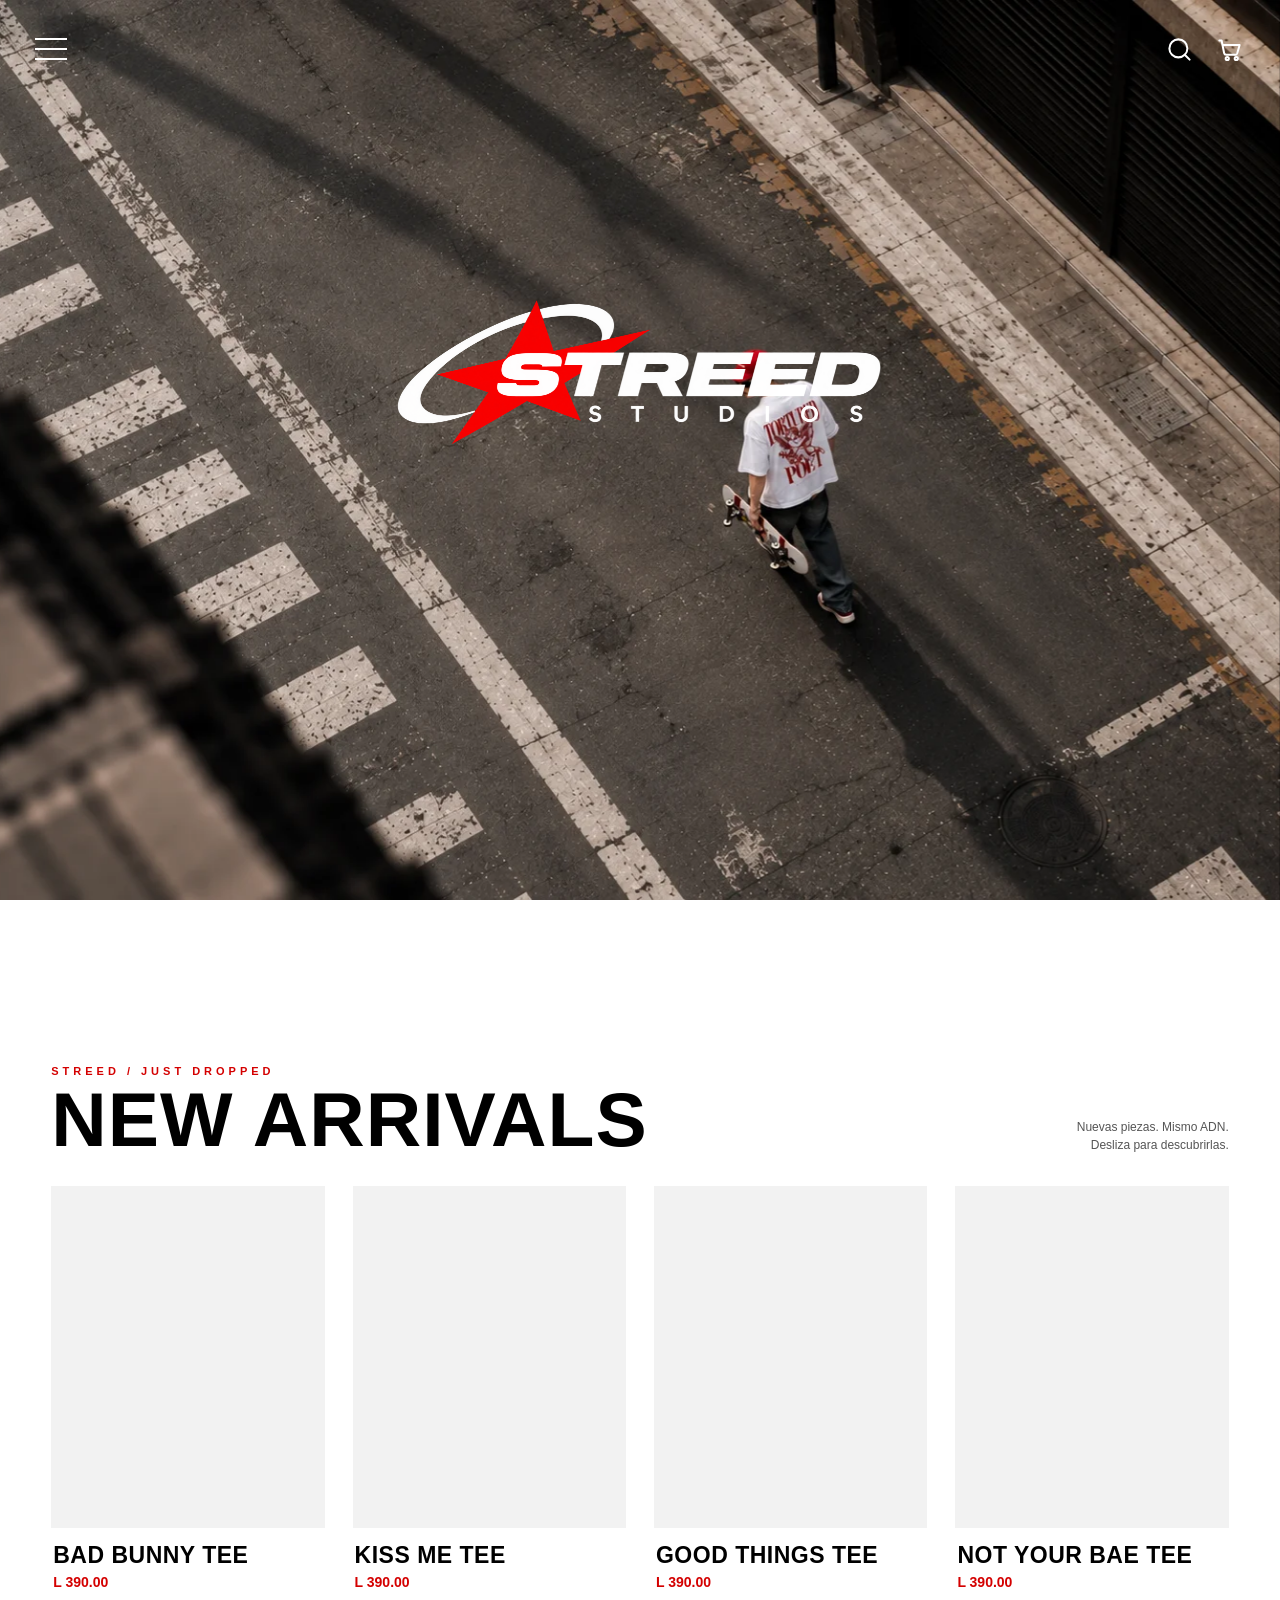
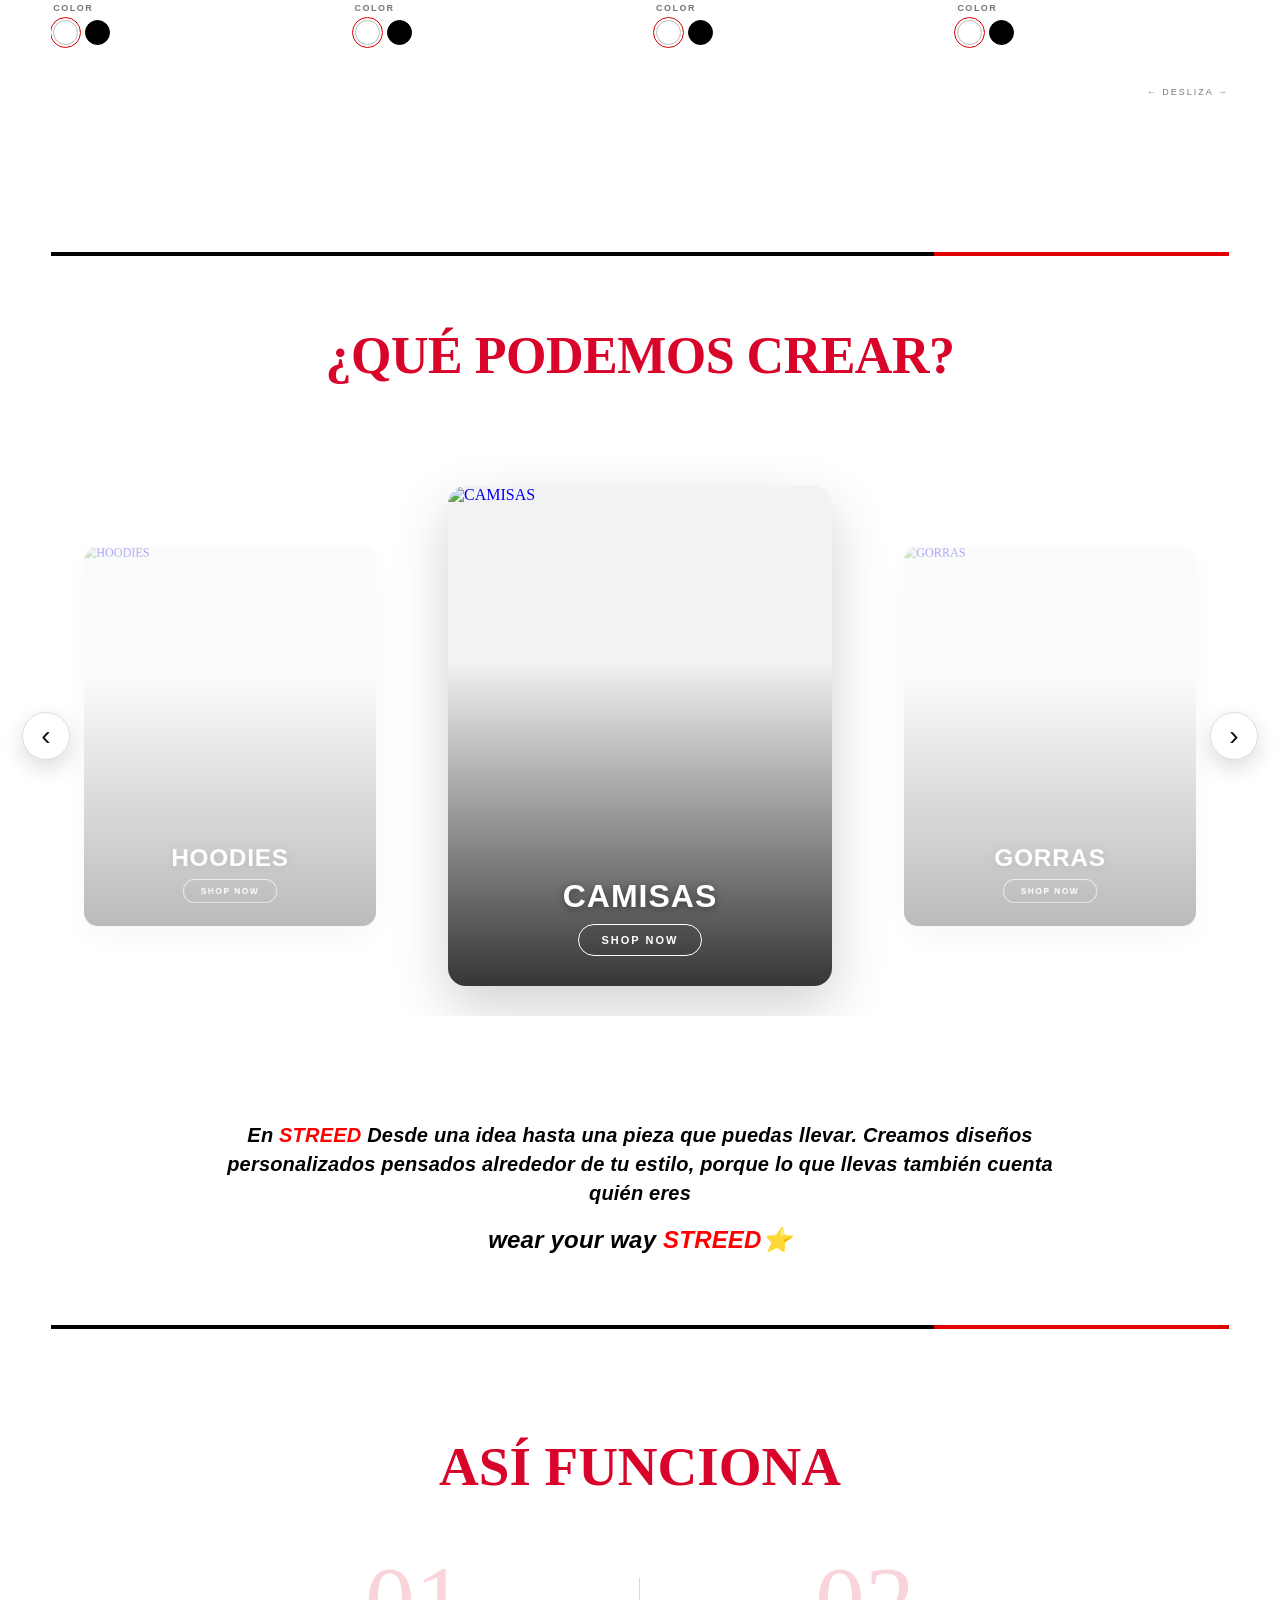
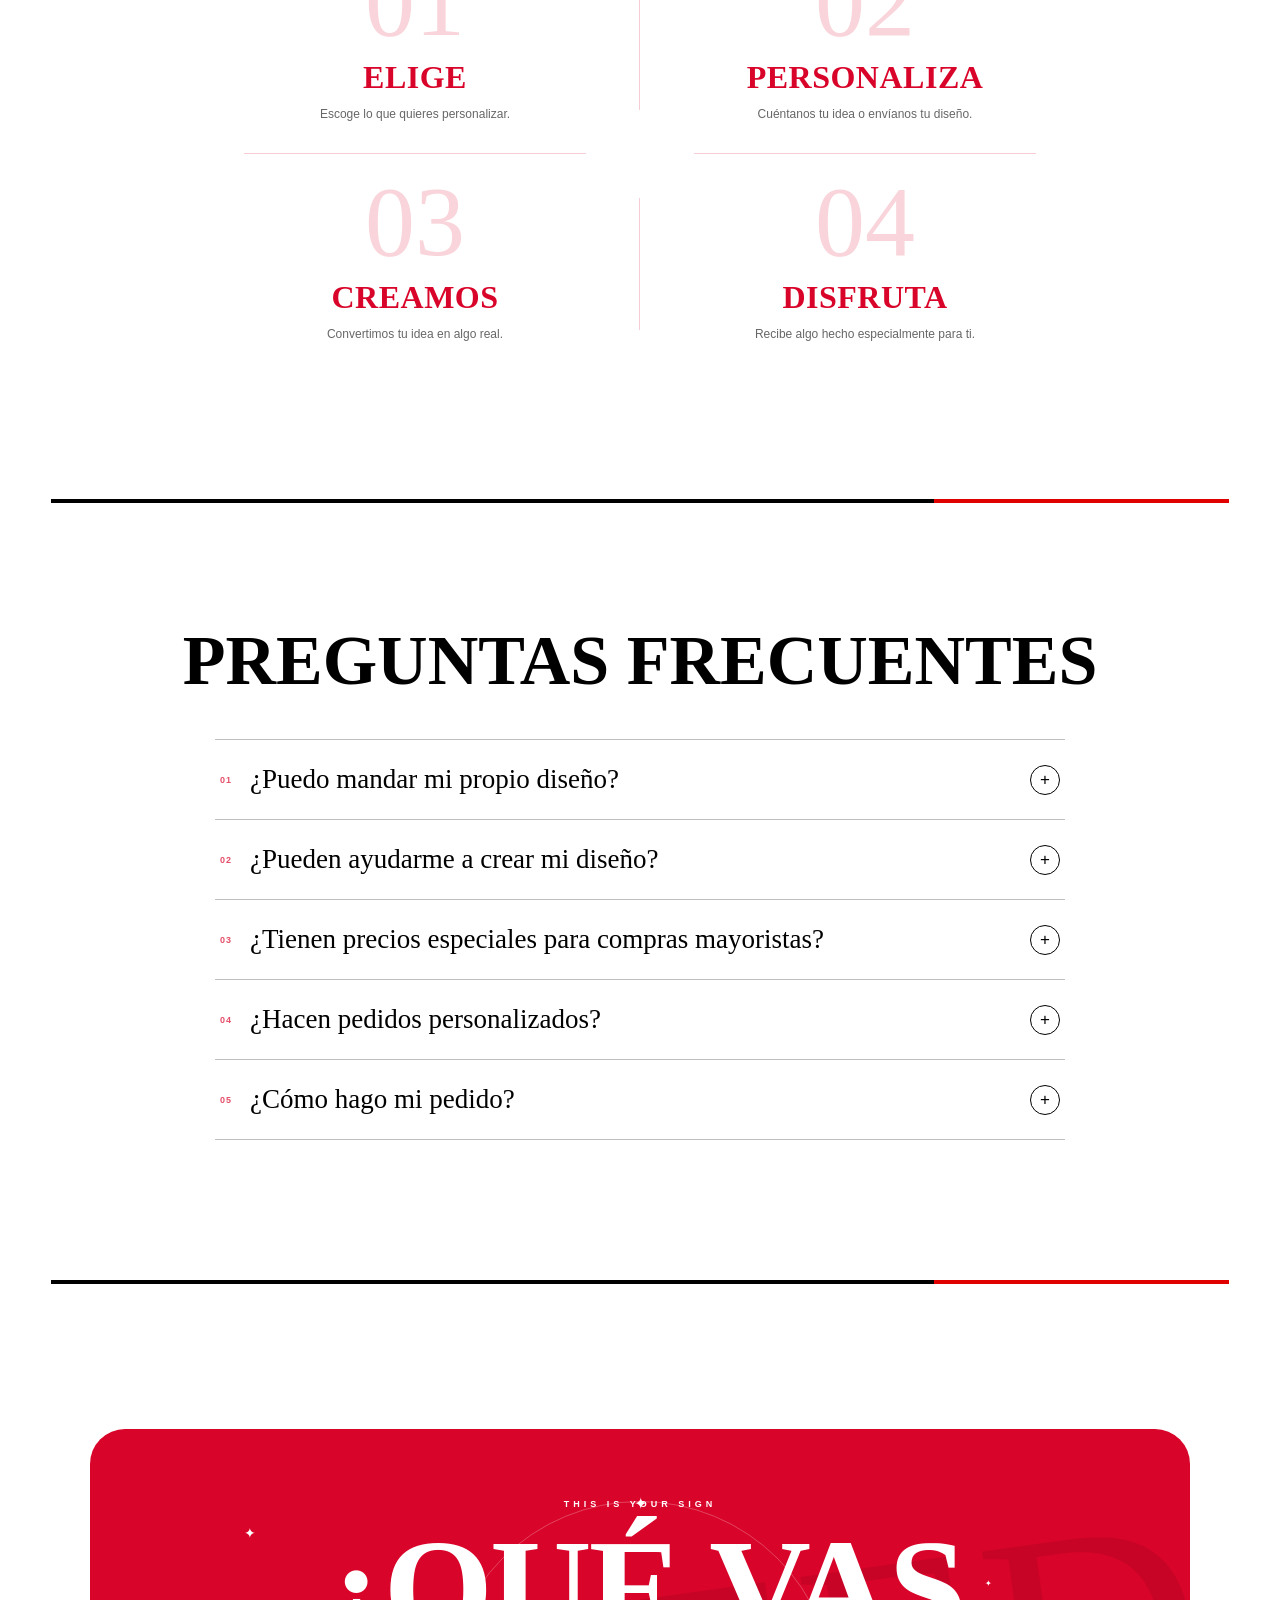
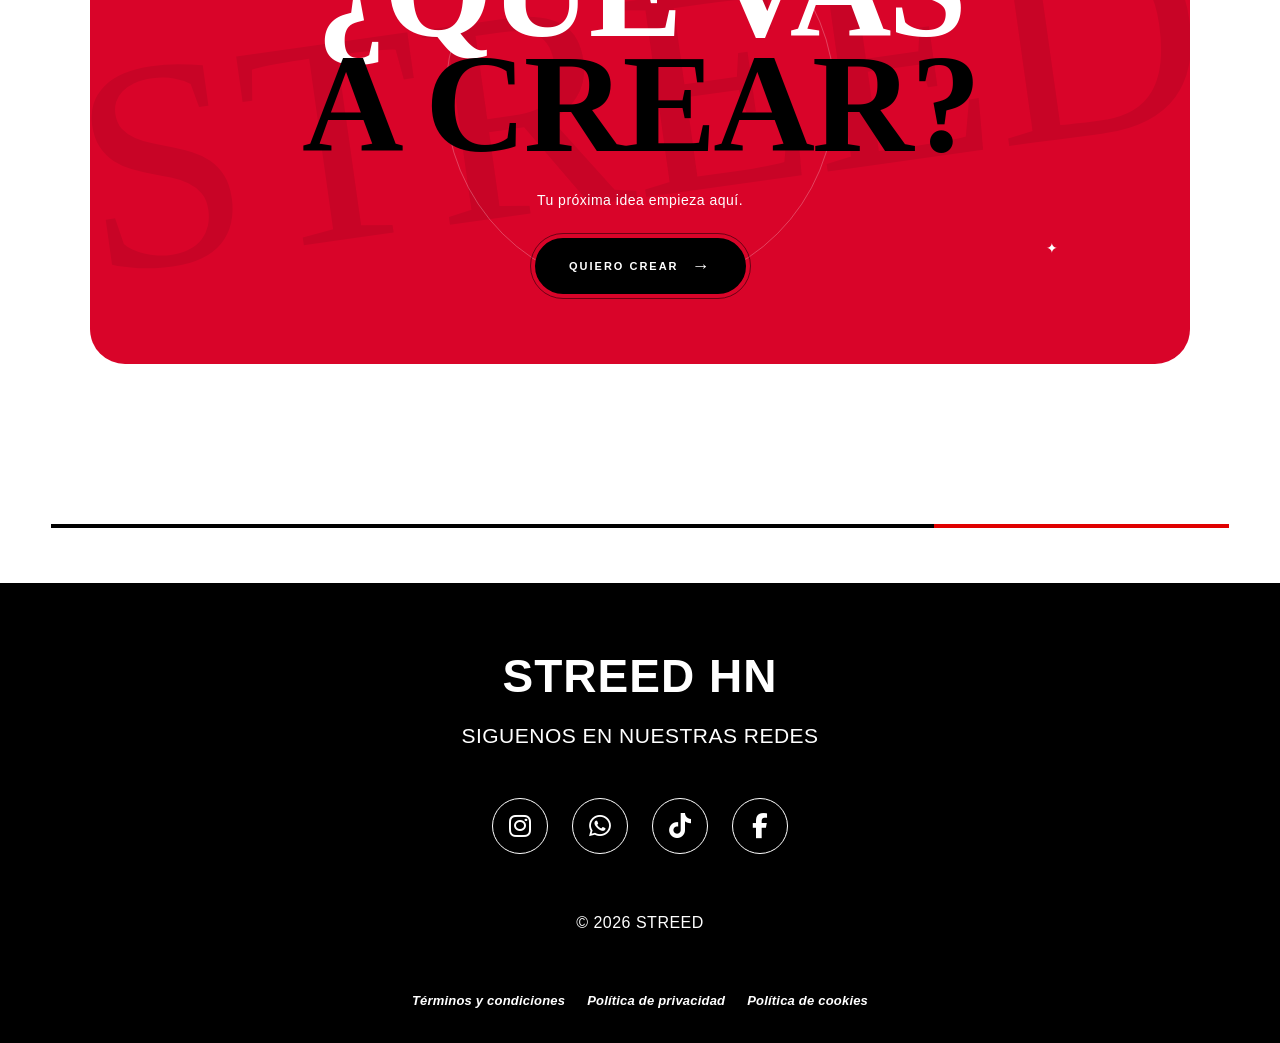
==== commit 81beadd7: "Update alternateName in JSON-LD schema" ====
--- a/index.html
+++ b/index.html
@@ -40,7 +40,8 @@
 {
   "@context": "https://schema.org",
   "@type": "OnlineStore",
-  "name": "STREED HN",
+  "name": "STREED STUDIOS",
+  "alternateName": "STREED",
   "url": "https://streedhn.com/",
   "logo": "https://streedhn.com/images/LOGOTIPO.PNG",
   "sameAs": [
@@ -55,8 +56,8 @@
 {
   "@context": "https://schema.org",
   "@type": "WebSite",
-  "name": "STREED HN",
-  "alternateName": "STREEDHN",
+  "name": "STREED STUDIOS",
+  "alternateName": "STREED",
   "url": "https://streedhn.com/"
 }
 </script>
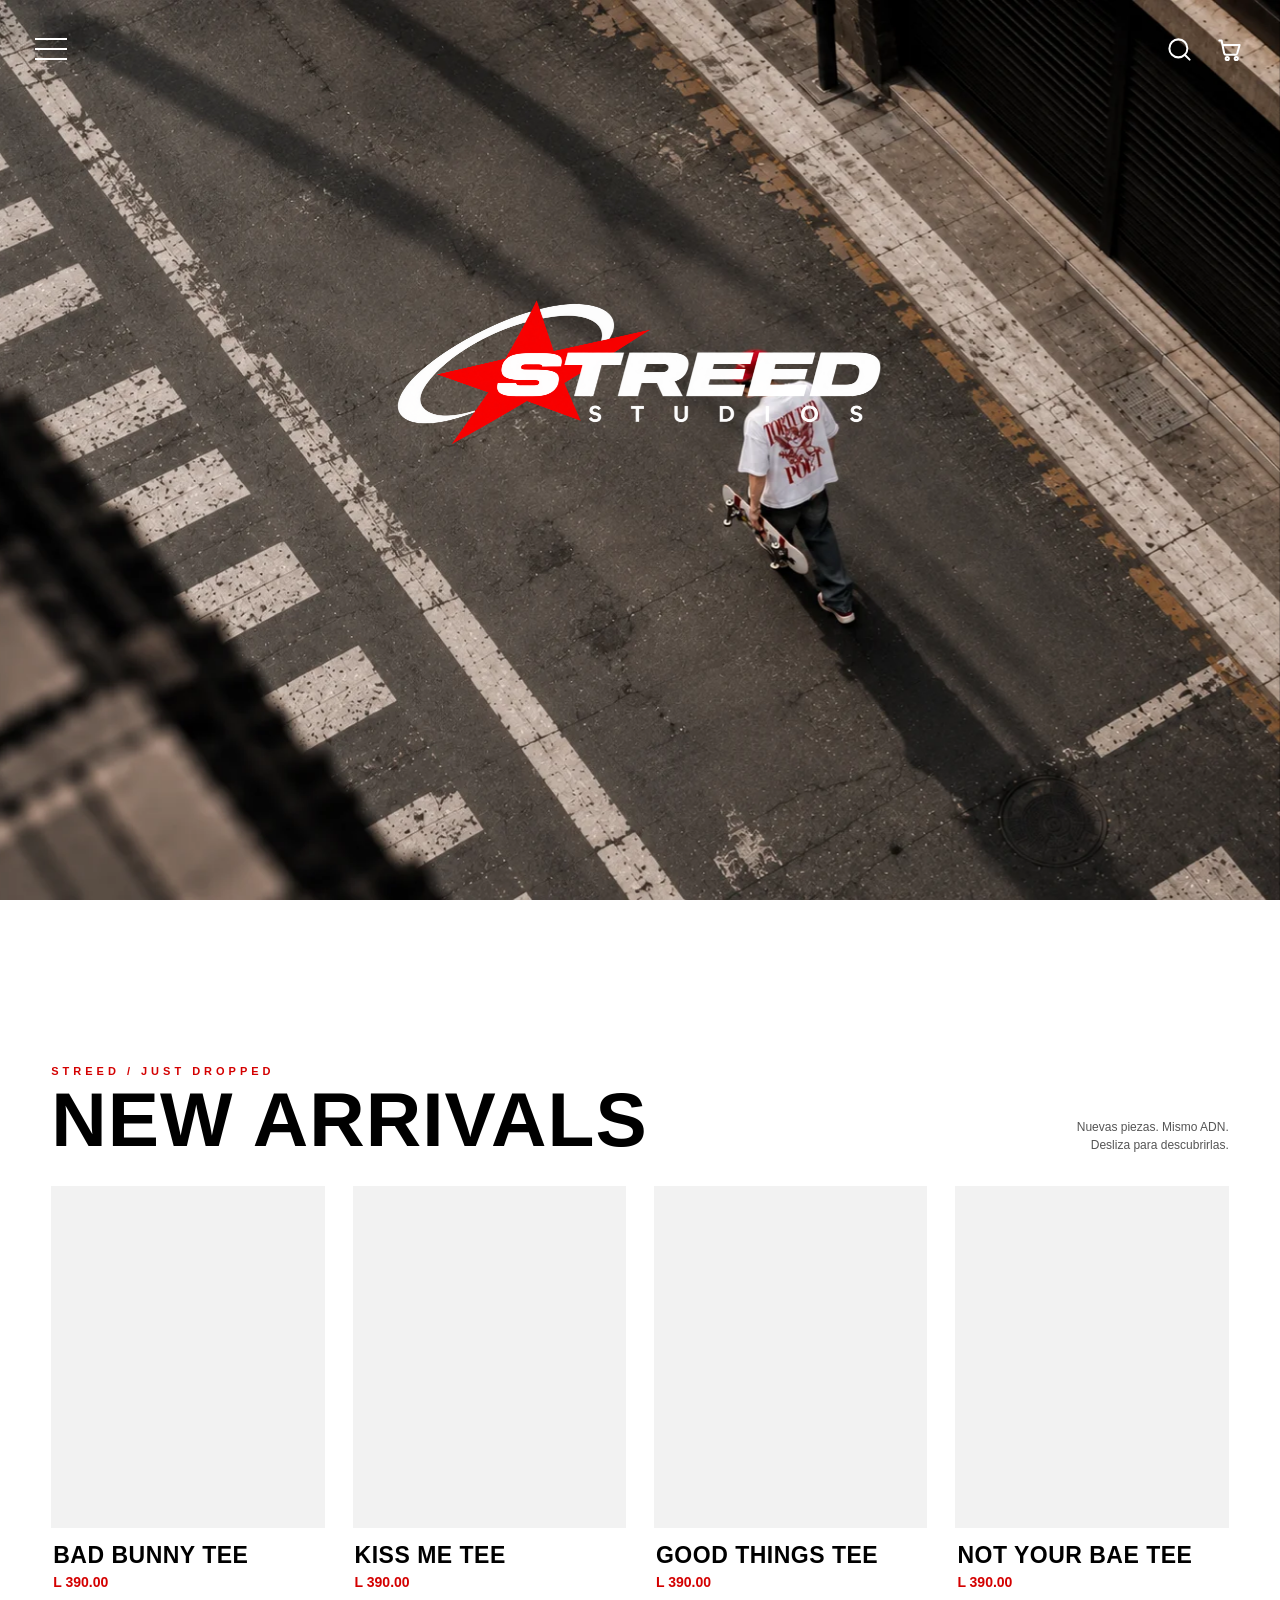
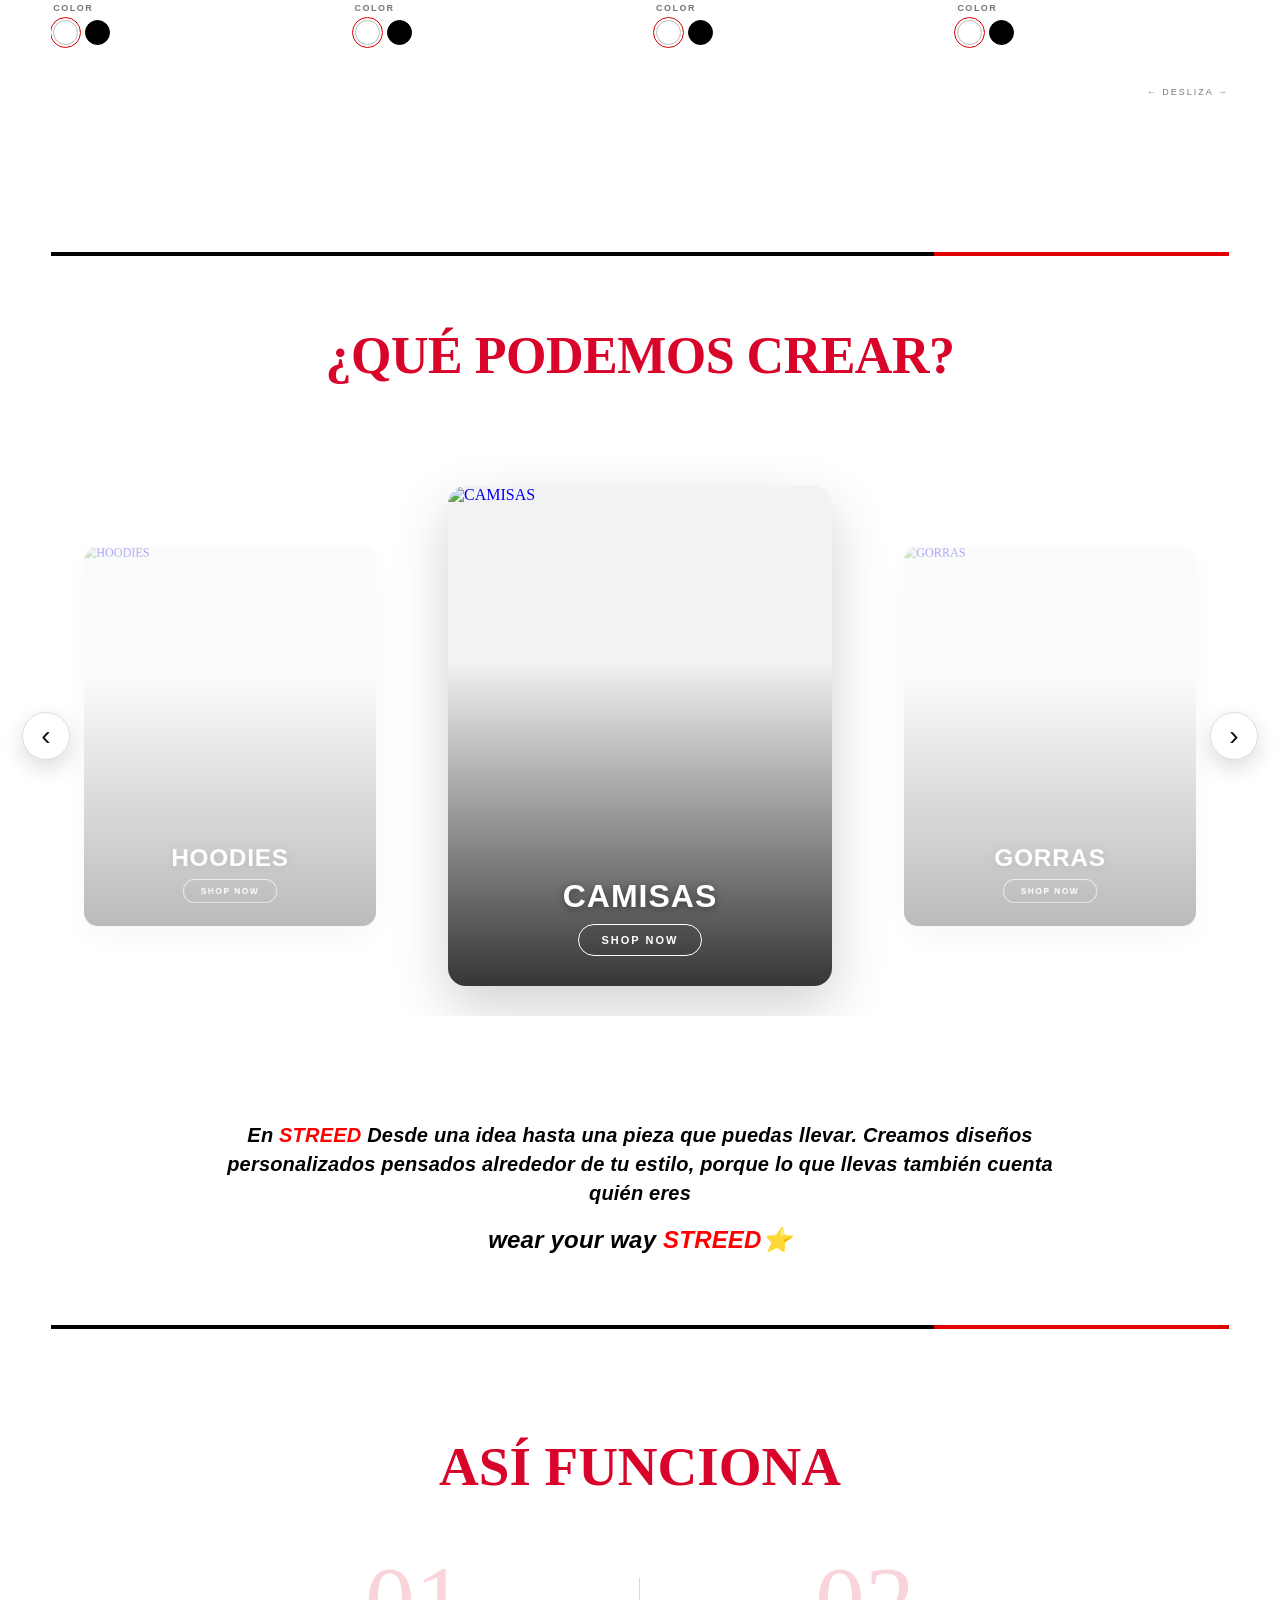
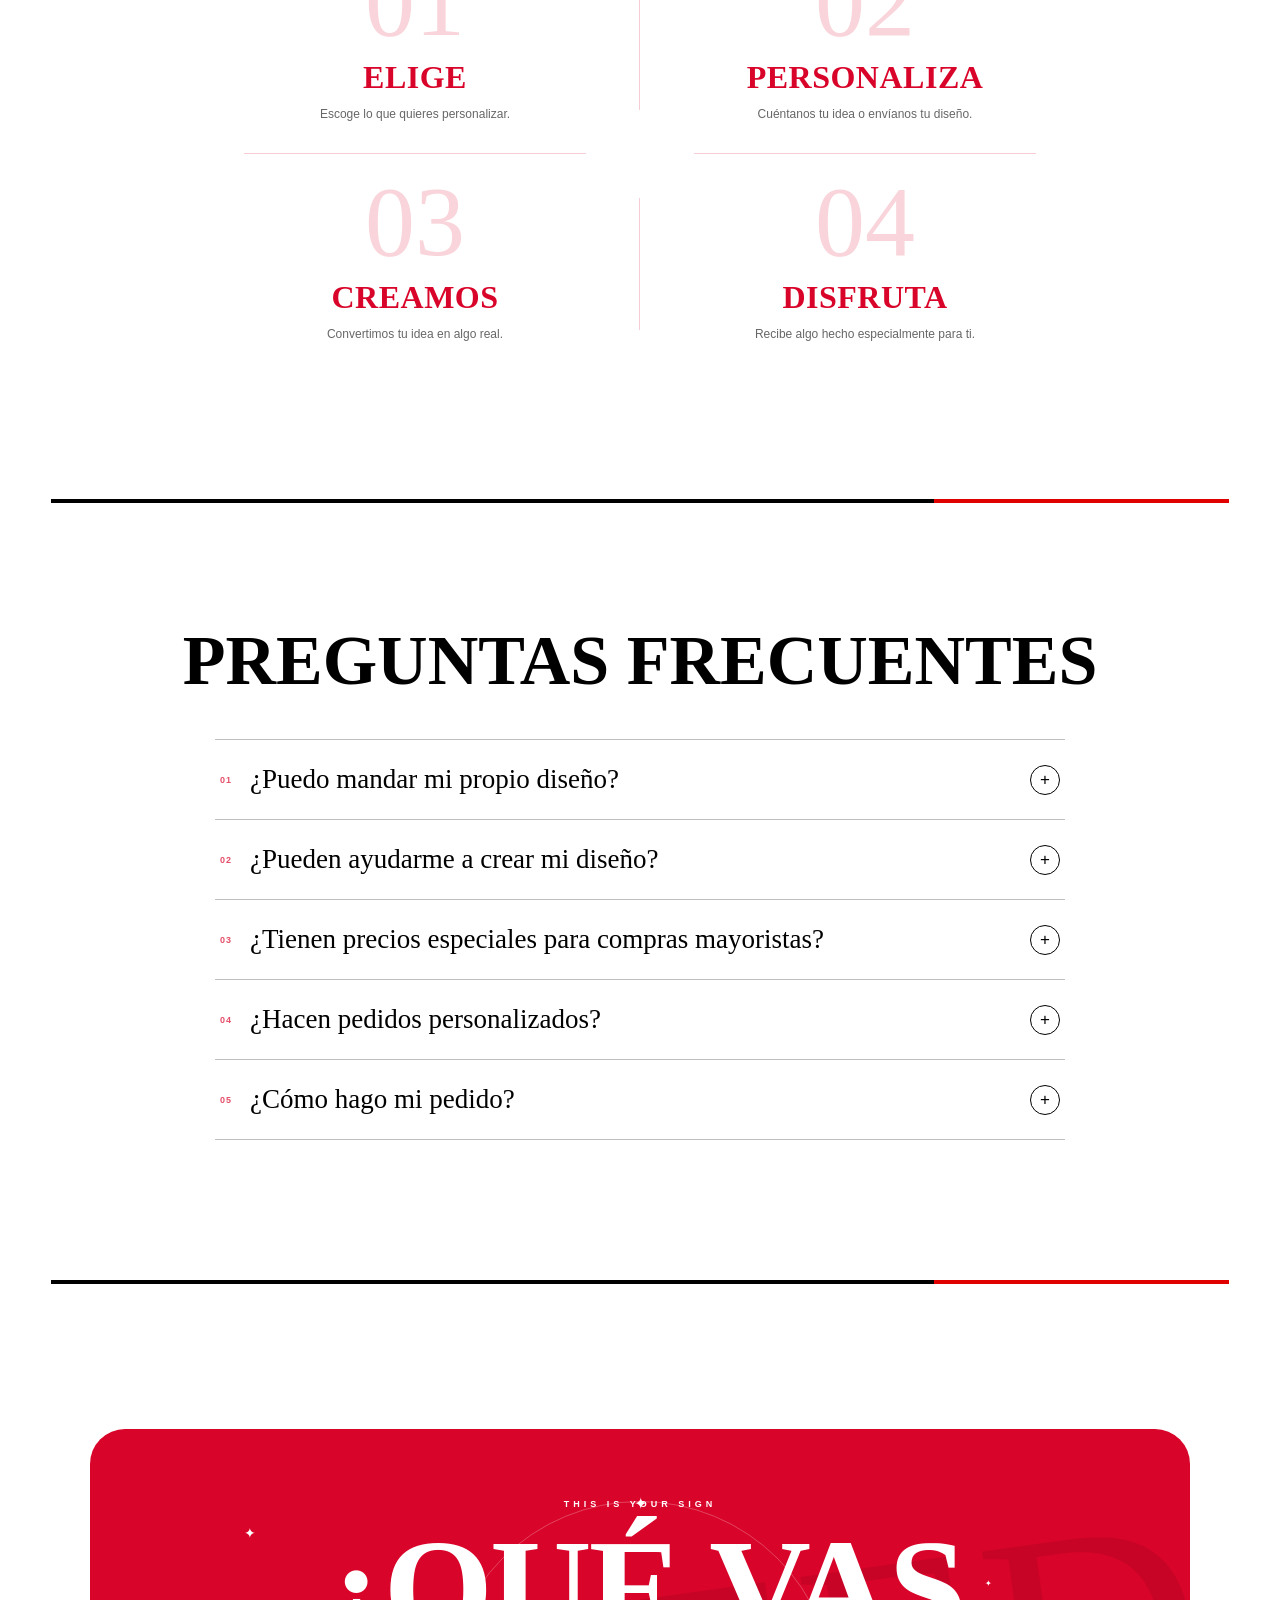
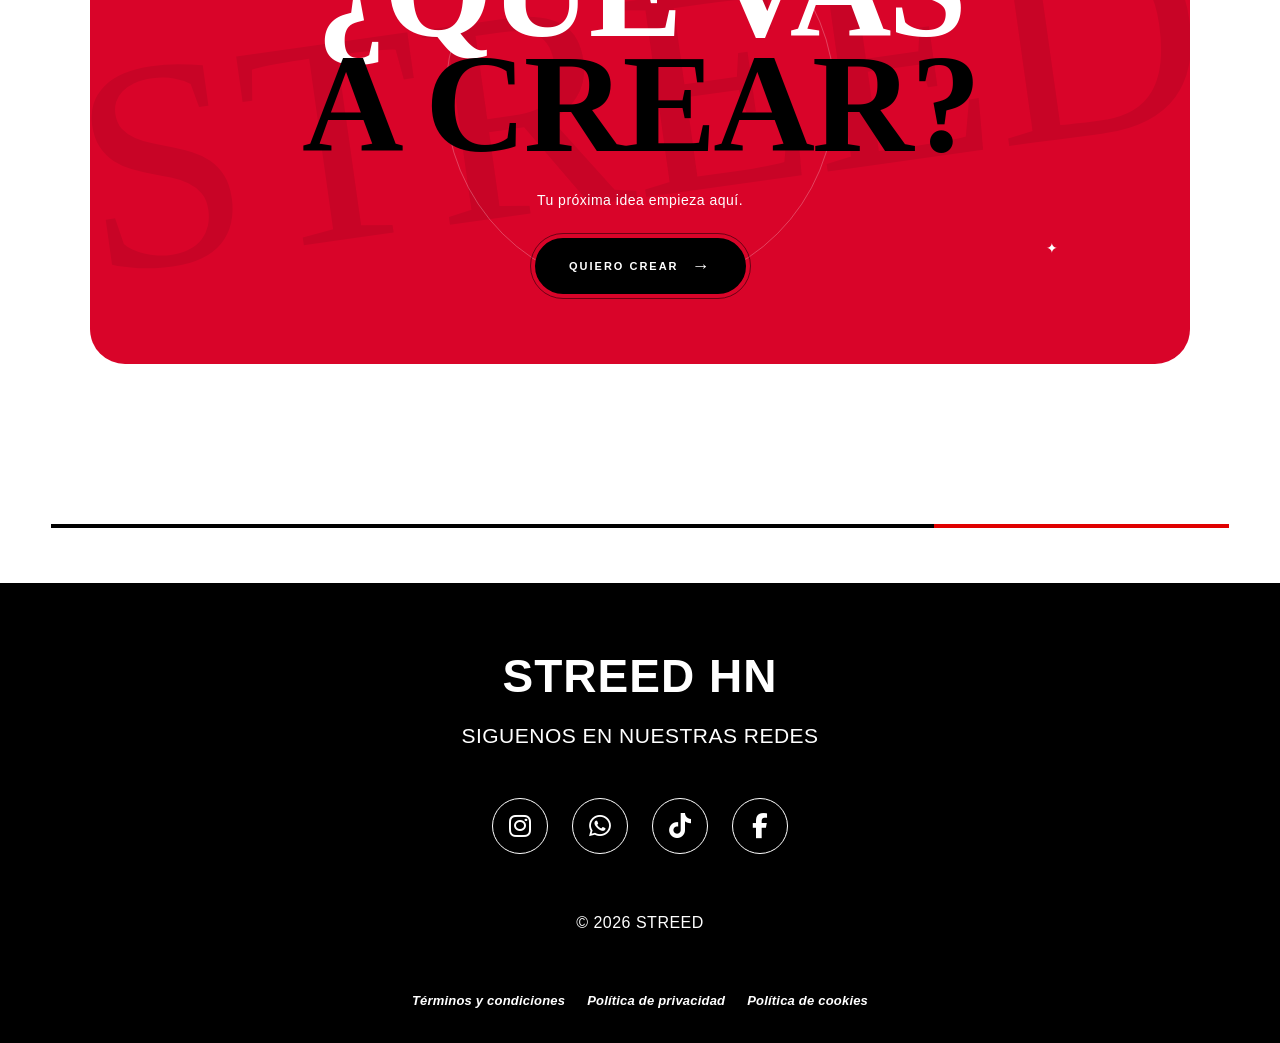
==== commit d052c433: "Add canonical link to index.html" ====
--- a/index.html
+++ b/index.html
@@ -16,6 +16,7 @@
   <meta property="og:title" content="STREED STUDIOS | Streetwear & Custom Clothing in Honduras">
   <meta property="og:description" content="STREED STUDIOS. Wear Your Way. Descubre piezas con identidad propia, nuevos drops y diseños que no pasan desapercibidos. Tu estilo, tus reglas.">
   <meta property="og:url" content="https://streedhn.com/">
+  <link rel="canonical" href="https://streedhn.com/">
   <meta property="og:image" content="https://streedhn.com/images/favicon.png">
 
   <meta name="twitter:card" content="summary_large_image">
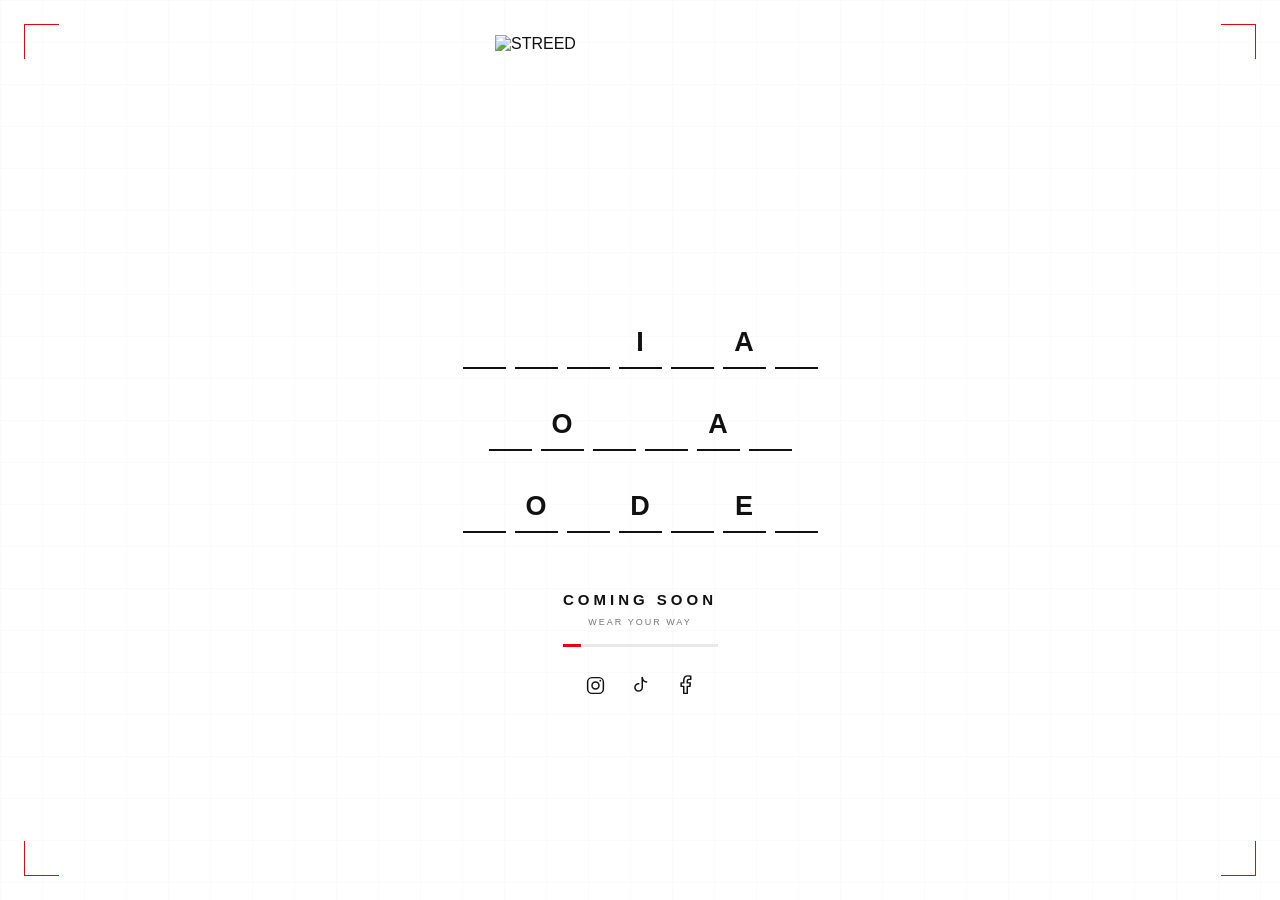
==== commit 732e57d1: "Add files via upload" ====
--- a/index.html
+++ b/index.html
@@ -1,1303 +1,634 @@
-<!DOCTYPE html>
-<html lang="es">
-
-<head>
-
-  <meta charset="UTF-8">
-
-  <meta
-    name="viewport"
-    content="width=device-width, initial-scale=1.0, maximum-scale=1.0, user-scalable=no, viewport-fit=cover"
-  >
-
-  <title>STREED STUDIOS | Streetwear & Custom Clothing in Honduras</title>  
-  <meta name="description" content="STREED STUDIOS. Wear Your Way. Descubre piezas con identidad propia, nuevos drops y diseños que no pasan desapercibidos. Tu estilo, tus reglas.">  
-  <meta property="og:type" content="website">
-  <meta property="og:title" content="STREED STUDIOS | Streetwear & Custom Clothing in Honduras">
-  <meta property="og:description" content="STREED STUDIOS. Wear Your Way. Descubre piezas con identidad propia, nuevos drops y diseños que no pasan desapercibidos. Tu estilo, tus reglas.">
-  <meta property="og:url" content="https://streedhn.com/">
-  <link rel="canonical" href="https://streedhn.com/">
-  <meta property="og:image" content="https://streedhn.com/images/favicon.png">
-
-  <meta name="twitter:card" content="summary_large_image">
-  <meta name="twitter:title" content="STREED STUDIOS | Streetwear & Custom Clothing in Honduras">
-  <meta name="twitter:description" content="STREED STUDIOS. Wear Your Way. Descubre piezas con identidad propia, nuevos drops y diseños que no pasan desapercibidos. Tu estilo, tus reglas.">
-  <meta name="twitter:image" content="https://streedhn.com/images/favicon.png">
-
-  <link rel="icon" type="image/png" sizes="any" href="./images/favicon.png?v=3">
-  <link rel="shortcut icon" type="image/png" href="./images/favicon.png?v=3">
-  <link rel="apple-touch-icon" href="./images/favicon.png?v=3">
-
-
-<link rel="stylesheet" href="https://cdnjs.cloudflare.com/ajax/libs/font-awesome/6.7.2/css/all.min.css" crossorigin="anonymous" referrerpolicy="no-referrer">
-    <link rel="stylesheet" href="index.css">
-
-    <link rel="preload" as="image" href="images/camisacarrusel.PNG" fetchpriority="high">
-    <link rel="preload" as="image" href="images/gorracarrusel.PNG" fetchpriority="high">
-
-    <link rel="preload" as="image" href="images/hoodie1.PNG" fetchpriority="high">
-
-<script type="application/ld+json">
-{
-  "@context": "https://schema.org",
-  "@type": "OnlineStore",
-  "name": "STREED STUDIOS",
-  "alternateName": "STREED",
-  "url": "https://streedhn.com/",
-  "logo": "https://streedhn.com/images/LOGOTIPO.PNG",
-  "sameAs": [
-    "https://www.instagram.com/streedhn/",
-    "https://www.tiktok.com/@streedhn",
-    "https://www.facebook.com/streedhn"
-  ]
-}
-</script>
-
-<script type="application/ld+json">
-{
-  "@context": "https://schema.org",
-  "@type": "WebSite",
-  "name": "STREED STUDIOS",
-  "alternateName": "STREED",
-  "url": "https://streedhn.com/"
-}
-</script>
-
-</head>
-
-
-<body>
-
-
-  <!-- ==================================================
-       HERO
-  ================================================== -->
-
-  <section
-    class="hero"
-    id="inicio"
-  >
-
-    <img
-      src="images/portada.webp"
-      alt="Imagen principal"
-      class="hero-image"
-    >
-
-    <div
-      class="image-overlay"
-    ></div>
-
-  </section>
-
-
-  <!-- ==================================================
-       LOGO
-  ================================================== -->
-
-  <img
-    src="images/IMG_1806.PNG"
-    alt="Logo STREEDHN"
-    class="logo"
-    id="logo"
-  >
-
-
-  <!-- ==================================================
-       CONTROLES
-  ================================================== -->
-
-  <div
-    class="site-controls"
-  >
-
-    <button
-      class="control-button"
-      id="menuButton"
-      aria-label="Abrir menú"
-      aria-expanded="false"
-    >
-
-      <span class="hamburger">
-
-        <span></span>
-        <span></span>
-        <span></span>
-
-      </span>
-
-    </button>
-
-
-    <div class="controls-right">
-
-      <button
-        class="control-button"
-        id="searchButton"
-        aria-label="Abrir buscador"
-        aria-expanded="false"
-      >
-        <svg
-          class="search-icon"
-          viewBox="0 0 24 24"
-          aria-hidden="true"
-        >
-          <circle cx="11" cy="11" r="8" />
-          <line x1="21" y1="21" x2="16.65" y2="16.65" />
-        </svg>
-      </button>
-
-      <button
-        class="control-button"
-        id="cartButton"
-        aria-label="Abrir carrito"
-        aria-expanded="false"
-      >
-
-        <svg
-          class="cart-icon"
-          viewBox="0 0 24 24"
-          aria-hidden="true"
-        >
-
-          <path
-            d="
-              M3 4
-              H5
-              L7.2 15.1
-              A2 2 0 0 0
-              9.2 16.7
-              H17
-              A2 2 0 0 0
-              18.9 15.3
-              L21 8
-              H6
-            "
-          />
-
-          <circle
-            cx="10"
-            cy="20"
-            r="1.4"
-          />
-
-          <circle
-            cx="18"
-            cy="20"
-            r="1.4"
-          />
-
-        </svg>
-
-
-        <span
-          class="cart-count"
-          id="cartCount"
-        >
-          0
-        </span>
-
-      </button>
-
-    </div>
-
-  </div>
-
-
-  <!-- ==================================================
-       BUSCADOR PANEL
-  ================================================== -->
-
-  <div
-    class="search-panel"
-    id="searchPanel"
-    aria-label="Panel de búsqueda"
-  >
-    <form class="search-form" id="searchForm" onsubmit="handleSearch(event)">
-      <input
-        type="text"
-        class="search-input"
-        id="searchInput"
-        placeholder="Buscar productos..."
-        required
-      >
-      <button type="submit" class="search-submit">IR</button>
-    </form>
-  </div>
-
-
-  <!-- ==================================================
-       MENU
-  ================================================== -->
-
-  <nav
-    class="menu-panel"
-    id="menuPanel"
-    aria-label="Menú principal"
-  >
-
-    <div
-      class="menu-title"
-    >
-      STREEDHN / MENU
-    </div>
-
-
-    <ul
-      class="menu-list"
-    >
-
-      <li>
-        <a href="./">
-          INICIO
-        </a>
-      </li>
-
-      <li>
-        <a href="Camisas/">
-          CAMISAS
-        </a>
-      </li>
-
-      <li>
-        <a href="Gorras/">
-          GORRAS
-        </a>
-      </li>
-
-      <li>
-        <a href="Hoodies/">
-          HOODIES
-        </a>
-      </li>
-<li>
-        <a href="Streed-Sets/">
-          STREED SETS
-        </a>
-      </li>
-
-      <li>
-        <a href="Personalizacion/">
-          PERSONALIZACIÓN
-        </a>
-      </li>
-
-    </ul>
-
-  </nav>
-
-
-  <!-- ==================================================
-       CARRITO
-  ================================================== -->
-
-  <aside
-    class="cart-panel"
-    id="cartPanel"
-    aria-label="Carrito de compras"
-  >
-
-    <div class="cart-header">
-
-      <h2>
-        YOUR CART
-      </h2>
-
-
-      <button
-        class="cart-close"
-        id="cartClose"
-        aria-label="Cerrar carrito"
-      >
-        ×
-      </button>
-
-    </div>
-
-
-    <div
-      class="cart-content"
-      id="cartContent"
-    >
-
-      <svg
-        class="cart-empty-icon cart-icon"
-        viewBox="0 0 24 24"
-        aria-hidden="true"
-      >
-
-        <path
-          d="
-            M3 4
-            H5
-            L7.2 15.1
-            A2 2 0 0 0
-            9.2 16.7
-            H17
-            A2 2 0 0 0
-            18.9 15.3
-            L21 8
-            H6
-          "
-        />
-
-        <circle
-          cx="10"
-          cy="20"
-          r="1.4"
-        />
-
-        <circle
-          cx="18"
-          cy="20"
-          r="1.4"
-        />
-
-      </svg>
-
-
-      <div
-        class="cart-empty"
-      >
-        TU CARRITO ESTÁ VACÍO
-      </div>
-
-
-      <div
-        class="cart-empty-subtitle"
-      >
-        Aquí aparecerán tus productos.
-      </div>
-
-    </div>
-
-
-    <div
-      class="cart-items"
-      id="cartItems"
-    ></div>
-
-
-    <div
-      class="cart-footer"
-      id="cartFooter"
-    >
-
-      <div
-        class="cart-total"
-      >
-
-        <span>
-          TOTAL
-        </span>
-
-        <strong
-          id="cartTotal"
-        >
-          L 0.00
-        </strong>
-
-      </div>
-
-      <button type="button" id="cartWhatsappButton" style="width:100%;margin-top:14px;padding:14px 16px;border:0;background:#d40000;color:#fff;font-family:Impact,sans-serif;font-size:15px;letter-spacing:.5px;cursor:pointer;">PEDIR POR WHATSAPP</button>
-
-    </div>
-
-  </aside>
-
-
-  <!-- ==================================================
-       SCROLL
-  ================================================== -->
-
-  <div
-    class="scroll-space"
-  ></div>
-
-
-
-
-
-<!-- ==================================================
-     NEW ARRIVALS
-================================================== -->
-
-<section class="streed-new-arrivals" id="new-arrivals" aria-labelledby="new-arrivals-title">
-  <div class="new-arrivals-head">
-    <div>
-      <p class="new-arrivals-kicker">STREED / JUST DROPPED</p>
-      <h2 class="new-arrivals-title" id="new-arrivals-title">NEW ARRIVALS</h2>
-    </div>
-    <p class="new-arrivals-note">Nuevas piezas. Mismo ADN.<br>Desliza para descubrirlas.</p>
-  </div>
-
-  <div class="new-arrivals-track" id="newArrivalsTrack">
-    <article class="arrival-card" data-product-id="arrival-01" data-product-name="BAD BUNNY TEE" data-price="390">
-      <div class="arrival-image-wrap">
-        <img class="arrival-image" src="images/modelblanca1.PNG" alt="BAD BUNNY TEE" onerror="this.style.display='none'; this.nextElementSibling.style.display='flex';">
-        <div class="arrival-placeholder"></div>
-      </div>
-      <div class="arrival-info">
-        <h3 class="arrival-name">BAD BUNNY TEE</h3>
-        <p class="arrival-price">L 390.00</p>
-        <span class="arrival-label">COLOR</span>
-        <div class="arrival-colors">
-          <button class="color-option white selected" data-color="Blanco" aria-label="Blanco"></button>
-          <button class="color-option black" data-color="Negro" aria-label="Negro"></button>
-        </div>
-      </div>
-    </article>
-
-    <article class="arrival-card" data-product-id="arrival-02" data-product-name="KISS ME TEE" data-price="390">
-      <div class="arrival-image-wrap">
-        <img class="arrival-image" src="images/modelnegra2.PNG" alt="KISS ME TEE" onerror="this.style.display='none'; this.nextElementSibling.style.display='flex';">
-        <div class="arrival-placeholder"></div>
-      </div>
-      <div class="arrival-info">
-        <h3 class="arrival-name">KISS ME TEE</h3>
-        <p class="arrival-price">L 390.00</p>
-        <span class="arrival-label">COLOR</span>
-        <div class="arrival-colors">
-          <button class="color-option white selected" data-color="Blanco" aria-label="Blanco"></button>
-          <button class="color-option black" data-color="Negro" aria-label="Negro"></button>
-        </div>
-      </div>
-    </article>
-
-    <article class="arrival-card" data-product-id="arrival-03" data-product-name="GOOD THINGS TEE" data-price="390">
-      <div class="arrival-image-wrap">
-        <img class="arrival-image" src="images/modelblanca3.PNG" alt="GOOD THINGS TEE" onerror="this.style.display='none'; this.nextElementSibling.style.display='flex';">
-        <div class="arrival-placeholder"></div>
-      </div>
-      <div class="arrival-info">
-        <h3 class="arrival-name">GOOD THINGS TEE</h3>
-        <p class="arrival-price">L 390.00</p>
-        <span class="arrival-label">COLOR</span>
-        <div class="arrival-colors">
-          <button class="color-option white selected" data-color="Blanco" aria-label="Blanco"></button>
-          <button class="color-option black" data-color="Negro" aria-label="Negro"></button>
-        </div>
-      </div>
-    </article>
-
-    <article class="arrival-card" data-product-id="arrival-04" data-product-name="NOT YOUR BAE TEE" data-price="390">
-      <div class="arrival-image-wrap">
-        <img class="arrival-image" src="images/modelnegra4.PNG" alt="NOT YOUR BAE TEE" onerror="this.style.display='none'; this.nextElementSibling.style.display='flex';">
-        <div class="arrival-placeholder"></div>
-      </div>
-      <div class="arrival-info">
-        <h3 class="arrival-name">NOT YOUR BAE TEE</h3>
-        <p class="arrival-price">L 390.00</p>
-        <span class="arrival-label">COLOR</span>
-        <div class="arrival-colors">
-          <button class="color-option white selected" data-color="Blanco" aria-label="Blanco"></button>
-          <button class="color-option black" data-color="Negro" aria-label="Negro"></button>
-        </div>
-      </div>
-    </article>
-  </div>
-
-  <div class="arrival-scroll-hint">← DESLIZA →</div>
-</section>
-
-<div class="arrival-product-modal" id="arrivalProductModal" aria-hidden="true">
-  <div class="arrival-product-modal-box" role="dialog" aria-modal="true" aria-labelledby="arrivalModalName">
-    <button class="arrival-modal-close" id="arrivalModalClose" type="button" aria-label="Cerrar">×</button>
-    <div class="arrival-modal-grid">
-      <div class="arrival-modal-image-wrap">
-        <img id="arrivalModalImage" src="" alt="Producto STREED">
-      </div>
-      <div class="arrival-modal-info">
-        <span class="arrival-modal-kicker">STREED / PRODUCT</span>
-        <h2 id="arrivalModalName">PRODUCTO</h2>
-        <p class="arrival-modal-price" id="arrivalModalPrice">L 390.00</p>
-
-        <div class="arrival-modal-option-block">
-          <span>TALLA</span>
-          <div class="arrival-size-options" id="arrivalSizeOptions">
-            <button type="button" data-size="S">S</button>
-            <button type="button" data-size="M">M</button>
-            <button type="button" data-size="L">L</button>
-            <button type="button" data-size="XL">XL</button>
-            <button type="button" data-size="XXL">XXL</button>
-          </div>
-        </div>
-
-        <!-- GUÍA DE TALLAS OVERSIZE -->
-        <button type="button" class="arrival-accordion-btn" id="sizeGuideBtn">
-          <span>📏 GUÍA DE TALLAS (OVERSIZE)</span>
-          <span>+</span>
-        </button>
-        <div class="arrival-accordion-content" id="sizeGuideContent">
-          <table class="oversize-table">
-            <thead>
-              <tr>
-                <th>Talla</th>
-                <th>Ancho (Pecho)</th>
-                <th>Largo</th>
-              </tr>
-            </thead>
-            <tbody>
-              <tr><td>S</td><td>52 cm</td><td>70 cm</td></tr>
-              <tr><td>M</td><td>55 cm</td><td>72 cm</td></tr>
-              <tr><td>L</td><td>58 cm</td><td>74 cm</td></tr>
-              <tr><td>XL</td><td>61 cm</td><td>76 cm</td></tr>
-              <tr><td>XXL</td><td>64 cm</td><td>78 cm</td></tr>
-            </tbody>
-          </table>
-          <p style="font-size:10px; color:#666; margin-top:6px; text-align:center;">Corte amplio streetwear. Te sugerimos tu talla habitual para look holgado.</p>
-        </div>
-
-        <div class="arrival-modal-option-block">
-          <span>COLOR</span>
-          <div class="arrival-modal-colors" id="arrivalModalColors"></div>
-        </div>
-
-        <!-- CUIDADOS DE LA PRENDA -->
-        <button type="button" class="arrival-accordion-btn" id="careGuideBtn">
-          <span>🛡️ CUIDADOS DE LA PRENDA</span>
-          <span>+</span>
-        </button>
-        <div class="arrival-accordion-content" id="careGuideContent">
-          <ul style="padding-left:16px; margin:0;">
-            <li>Lavar a mano o en ciclo delicado con agua fría (máx. 30°C).</li>
-            <li>Lavar y planchar la prenda <strong>al revés</strong> para proteger el diseño.</li>
-            <li>No usar blanqueador ni cloro.</li>
-            <li>No exprimir fuertemente; secar a la sombra colgado.</li>
-            <li>No pasar la plancha directamente sobre el estampado.</li>
-          </ul>
-        </div>
-
-        <div class="arrival-modal-quantity">
-          <span>CANTIDAD</span>
-          <div>
-            <button type="button" id="arrivalQtyMinus">−</button>
-            <strong id="arrivalQty">1</strong>
-            <button type="button" id="arrivalQtyPlus">+</button>
-          </div>
-        </div>
-
-        <div class="arrival-modal-subtotal">
-          <span>SUBTOTAL</span>
-          <strong id="arrivalModalSubtotal">L 350.00</strong>
-        </div>
-
-        <div class="arrival-modal-actions">
-          <button type="button" id="arrivalModalAdd">AÑADIR AL CARRITO</button>
-          <button type="button" id="arrivalModalWhatsapp">PEDIR POR WHATSAPP</button>
-        </div>
-      </div>
-    </div>
-  </div>
-</div>
-
-<div class="site-search-results-modal" id="siteSearchResultsModal" aria-hidden="true">
-  <div class="site-search-results-box" role="dialog" aria-modal="true" aria-labelledby="siteSearchResultsTitle">
-    <button type="button" class="site-search-results-close" id="siteSearchResultsClose" aria-label="Cerrar">×</button>
-    <span class="site-search-results-kicker">STREED / SEARCH</span>
-    <h2 id="siteSearchResultsTitle">RESULTADOS</h2>
-    <p id="siteSearchResultsCount"></p>
-    <div class="site-search-results-list" id="siteSearchResultsList"></div>
-  </div>
-</div>
-
-<div class="arrival-warning-modal" id="arrivalWarningModal" aria-hidden="true">
-  <div class="arrival-warning-box" role="alertdialog" aria-modal="true" aria-labelledby="arrivalWarningTitle">
-    <div class="arrival-warning-icon">!</div>
-    <h3 id="arrivalWarningTitle">FALTA INFORMACIÓN</h3>
-    <p id="arrivalWarningMessage"></p>
-    <button type="button" id="arrivalWarningClose">ENTENDIDO</button>
-  </div>
-</div>
-
-
-
-<div class="divider"></div>
-
-<!-- =========================
-     QUE PODEMOS CREAR
-========================= -->
-
-
-
-<div class="streed-create">
-
-  <h1 class="streed-create-title">
-    ¿QUÉ PODEMOS CREAR?
-  </h1>
-
-</div>
-
-
-<!-- ==================================================
-     CARRUSEL
-================================================== -->
-
-
-<section class="streed-carousel-section">
-  <div class="streed-carousel-container" id="carouselContainer">
-    <button class="streed-carousel-arrow streed-carousel-prev"
-            id="carouselPrev" aria-label="Anterior">‹</button>
-
-    <div class="streed-carousel-viewport">
-      <div class="streed-carousel-track" id="carouselTrack">
-
-        <a href="Camisas/" class="streed-carousel-card">
-          <img src="images/camisacarrusel.PNG" class="streed-carousel-image"
-               alt="CAMISAS" loading="eager" decoding="sync" fetchpriority="high">
-          <div class="streed-carousel-overlay"></div>
-          <div class="streed-carousel-content">
-            <h3 class="streed-carousel-title">CAMISAS</h3>
-            <span class="streed-carousel-btn">SHOP NOW</span>
-          </div>
-        </a>
-
-        <a href="Gorras/" class="streed-carousel-card">
-          <img src="images/gorracarrusel.PNG" class="streed-carousel-image"
-               alt="GORRAS" loading="eager" decoding="sync" fetchpriority="high">
-          <div class="streed-carousel-overlay"></div>
-          <div class="streed-carousel-content">
-            <h3 class="streed-carousel-title">GORRAS</h3>
-            <span class="streed-carousel-btn">SHOP NOW</span>
-          </div>
-        </a>
-
-        <a href="Hoodies/" class="streed-carousel-card">
-          <img src="images/hoodie1.PNG" class="streed-carousel-image"
-               alt="HOODIES" loading="eager" decoding="sync" fetchpriority="high">
-          <div class="streed-carousel-overlay"></div>
-          <div class="streed-carousel-content">
-            <h3 class="streed-carousel-title">HOODIES</h3>
-            <span class="streed-carousel-btn">SHOP NOW</span>
-          </div>
-        </a>
-
-      </div>
-    </div>
-
-    <button class="streed-carousel-arrow streed-carousel-next"
-            id="carouselNext" aria-label="Siguiente">›</button>
-  </div>
-</section>
-
-
-
-<div class="streed-description">
-    En <span class="streed-red">STREED</span> Desde una idea hasta una pieza que puedas llevar. 
-  Creamos diseños personalizados pensados alrededor de tu estilo, 
-  porque lo que llevas también cuenta quién eres
-
-    <span class="streed-final-text">
-        wear your way
-        <span class="streed-red">STREED⭐</span>
-    </span>
-</div>
-
-
-<div class="divider"></div>
-
-
-
-<section class="streed-process">
-
-  <h2 class="streed-process-title">
-    ASÍ FUNCIONA
-  </h2>
-
-
-  <div class="streed-process-grid">
-
-    <div class="streed-step">
-
-      <div class="streed-number">
-        01
-      </div>
-
-      <h3 class="streed-step-title">
-        ELIGE
-      </h3>
-
-      <p class="streed-step-text">
-        Escoge lo que quieres personalizar.
-      </p>
-
-    </div>
-
-    <div class="streed-step">
-
-      <div class="streed-number">
-        02
-      </div>
-
-      <h3 class="streed-step-title">
-        PERSONALIZA
-      </h3>
-
-      <p class="streed-step-text">
-        Cuéntanos tu idea o envíanos tu diseño.
-      </p>
-
-    </div>
-
-    <div class="streed-step">
-
-      <div class="streed-number">
-        03
-      </div>
-
-      <h3 class="streed-step-title">
-        CREAMOS
-      </h3>
-
-      <p class="streed-step-text">
-        Convertimos tu idea en algo real.
-      </p>
-
-    </div>
-
-    <div class="streed-step">
-
-      <div class="streed-number">
-        04
-      </div>
-
-      <h3 class="streed-step-title">
-        DISFRUTA
-      </h3>
-
-      <p class="streed-step-text">
-        Recibe algo hecho especialmente para ti.
-      </p>
-
-    </div>
-
-  </div>
-
-</section>
-
-
-<div class="divider"></div>
-
-<!-- =========================
-     PREGUNTAS FRECUENTES
-========================= -->
-
-
-
-<section class="streed-faq">
-
-  <h2 class="streed-faq-title">
-    PREGUNTAS FRECUENTES
-  </h2>
-
-
-  <div class="streed-faq-list">
-
-    <div class="streed-faq-item">
-
-      <button
-        class="streed-faq-question"
-        onclick="toggleStreedFAQ(this)"
-      >
-
-        <span class="streed-faq-number">
-          01
-        </span>
-
-        <span class="streed-faq-question-text">
-          ¿Puedo mandar mi propio diseño?
-        </span>
-
-        <span class="streed-faq-icon">
-          +
-        </span>
-
-      </button>
-
-      <div class="streed-faq-answer">
-
-        <div class="streed-faq-answer-inner">
-
-          Sí. Puedes enviarnos tu diseño,
-          imagen o idea y nosotros nos encargamos
-          de convertirla en tu producto personalizado.
-
-        </div>
-
-      </div>
-
-    </div>
-
-    <div class="streed-faq-item">
-
-      <button
-        class="streed-faq-question"
-        onclick="toggleStreedFAQ(this)"
-      >
-
-        <span class="streed-faq-number">
-          02
-        </span>
-
-        <span class="streed-faq-question-text">
-          ¿Pueden ayudarme a crear mi diseño?
-        </span>
-
-        <span class="streed-faq-icon">
-          +
-        </span>
-
-      </button>
-
-      <div class="streed-faq-answer">
-
-        <div class="streed-faq-answer-inner">
-
-          Claro. Cuéntanos qué tienes en mente
-          y podemos ayudarte a convertir esa idea
-          en algo completamente tuyo.
-
-        </div>
-
-      </div>
-
-    </div>
-
-    <div class="streed-faq-item">
-
-      <button
-        class="streed-faq-question"
-        onclick="toggleStreedFAQ(this)"
-      >
-
-        <span class="streed-faq-number">
-          03
-        </span>
-
-        <span class="streed-faq-question-text">
-          ¿Tienen precios especiales para compras mayoristas?
-        </span>
-
-        <span class="streed-faq-icon">
-          +
-        </span>
-
-      </button>
-
-      <div class="streed-faq-answer">
-
-        <div class="streed-faq-answer-inner">
-
-          Sí. Contamos con precios especiales
-          para pedidos al por mayor. Escríbenos
-          para conocer las opciones disponibles
-          según la cantidad que necesites.
-
-        </div>
-
-      </div>
-
-    </div>
-
-    <div class="streed-faq-item">
-
-      <button
-        class="streed-faq-question"
-        onclick="toggleStreedFAQ(this)"
-      >
-
-        <span class="streed-faq-number">
-          04
-        </span>
-
-        <span class="streed-faq-question-text">
-          ¿Hacen pedidos personalizados?
-        </span>
-
-        <span class="streed-faq-icon">
-          +
-        </span>
-
-      </button>
-
-      <div class="streed-faq-answer">
-
-        <div class="streed-faq-answer-inner">
-
-          Sí. Puedes personalizar tus camisas,
-          hoodies, gorras y otros productos
-          según tu estilo e idea.
-
-        </div>
-
-      </div>
-
-    </div>
-
-    <div class="streed-faq-item">
-
-      <button
-        class="streed-faq-question"
-        onclick="toggleStreedFAQ(this)"
-      >
-
-        <span class="streed-faq-number">
-          05
-        </span>
-
-        <span class="streed-faq-question-text">
-          ¿Cómo hago mi pedido?
-        </span>
-
-        <span class="streed-faq-icon">
-          +
-        </span>
-
-      </button>
-
-      <div class="streed-faq-answer">
-
-        <div class="streed-faq-answer-inner">
-
-          Escríbenos directamente por WhatsApp,
-          cuéntanos qué quieres crear y te
-          ayudaremos con el proceso.
-
-        </div>
-
-      </div>
-
-    </div>
-
-  </div>
-
-</section>
-
-
-
-
-<div class="divider"></div>
-
-<!-- =========================
-     QUE VAS A CREAR
-========================= -->
-
-
-
-<section class="streed-final-section">
-
-  <div class="streed-final-box">
-
-    <div class="streed-final-orbit"></div>
-
-    <span class="streed-final-star sf1">✦</span>
-
-    <span class="streed-final-star sf2">✦</span>
-
-    <span class="streed-final-star sf3">✦</span>
-
-    <div class="streed-final-label">
-      THIS IS YOUR SIGN
-    </div>
-
-    <h2 class="streed-final-title">
-
-      ¿QUÉ VAS
-
-      <span>
-        A CREAR?
-      </span>
-
-    </h2>
-
-    <p class="streed-final-subtitle">
-
-      Tu próxima idea empieza aquí.
-
-    </p>
-
-    <a
-      href="https://wa.me/50489055186?text=Hola%20STREED%21%20Quiero%20crear%20algo."
-      target="_blank"
-      rel="noopener"
-      class="streed-final-button"
-    >
-
-      QUIERO CREAR
-
-      <span class="streed-final-arrow">
-        →
-      </span>
-
-    </a>
-
-  </div>
-
-</section>
-
-
-<div class="divider"></div>
-
-<!-- =========================
-     FOOTER
-========================= -->
-
-
-<footer class="streed-footer">
-
-    <h2 class="streed-footer-title">
-        STREED HN
-    </h2>
-
-    <p class="streed-footer-social-title">
-        SIGUENOS EN NUESTRAS REDES
-    </p>
-
-    <section class="streed-socials">
-        <div class="streed-socials-row">
-
-            <a href="https://instagram.com/streedhn"
-               target="_blank"
-               rel="noopener"
-               class="streed-social"
-               aria-label="Instagram">
-                <i class="fa-brands fa-instagram" aria-hidden="true"></i>
-            </a>
-
-            <a href="https://wa.me/50489055186"
-               target="_blank"
-               rel="noopener"
-               class="streed-social"
-               aria-label="WhatsApp">
-                <i class="fa-brands fa-whatsapp" aria-hidden="true"></i>
-            </a>
-
-            <a href="https://www.tiktok.com/@streedhn"
-               target="_blank"
-               rel="noopener"
-               class="streed-social"
-               aria-label="TikTok">
-                <i class="fa-brands fa-tiktok" aria-hidden="true"></i>
-            </a>
-
-            <a href="https://www.facebook.com/share/19KEN1PQyT/?mibextid=wwXIfr"
-               target="_blank"
-               rel="noopener"
-               class="streed-social"
-               aria-label="Facebook">
-                <i class="fa-brands fa-facebook-f" aria-hidden="true"></i>
-            </a>
-
-        </div>
-    </section>
-
-    <p class="streed-footer-copy">
-        © 2026 STREED
-    </p>
-
-</footer>
-
-
-<div class="streed-terms">
-    <nav class="streed-legal-links" aria-label="Información legal">
-        <button id="openStreedTerms" type="button">Términos y condiciones</button>
-        <button id="openStreedPrivacy" type="button">Política de privacidad</button>
-        <button id="openStreedCookies" type="button">Política de cookies</button>
-    </nav>
-</div>
-
-<div
-    id="streedTermsModal"
-    class="streed-modal"
-    aria-hidden="true"
->
-    <div
-        class="streed-modal-box"
-        role="dialog"
-        aria-modal="true"
-        aria-labelledby="streedTermsTitle"
-    >
-        <button
-            id="closeStreedTerms"
-            class="streed-modal-close"
-            type="button"
-            aria-label="Cerrar términos y condiciones"
-        >
-            ×
-        </button>
-
-        <h2
-            id="streedTermsTitle"
-            class="streed-modal-title"
-        >
-            TÉRMINOS Y
-            <span>CONDICIONES</span>
-        </h2>
-
-        <div class="streed-modal-content">
-            <p>
-                Al realizar una compra en
-                <span class="streed-highlight">STREED</span>,
-                el cliente acepta los siguientes términos y condiciones:
-            </p>
-
-            <p>
-                <strong>
-                    1. PRODUCTOS PERSONALIZADOS
-                </strong>
-                <br>
-                Los productos personalizados son elaborados
-                específicamente según las indicaciones proporcionadas
-                por el cliente. Por tratarse de productos personalizados,
-                no se aceptan cambios o devoluciones por errores en los
-                datos, tallas, colores, imágenes o diseños proporcionados
-                por el cliente.
-            </p>
-
-            <p>
-                <strong>
-                    2. DISEÑOS
-                </strong>
-                <br>
-                El cliente es responsable de proporcionar información,
-                imágenes y elementos correctos para su pedido.
-                STREED podrá realizar los ajustes necesarios para adaptar
-                el diseño al producto solicitado, procurando mantener
-                la idea original.
-            </p>
-
-            <p>
-                <strong>
-                    3. PAGOS Y ANTICIPOS
-                </strong>
-                <br>
-                Todo pedido deberá ser confirmado mediante un
-                <strong>anticipo del 50% del valor total del pedido</strong>.
-                El pedido no se considerará confirmado hasta que dicho
-                anticipo haya sido recibido por STREED.
-
-                El
-                <strong>50% restante</strong>
-                deberá ser cancelado según las condiciones comunicadas
-                al cliente al momento de confirmar el pedido.
-            </p>
-
-            <p>
-                <strong>
-                    4. CANCELACIONES Y REEMBOLSOS
-                </strong>
-                <br>
-                Una vez realizado el anticipo del 50%, el cliente podrá
-                solicitar la cancelación del pedido; sin embargo,
-                <strong>el anticipo NO es reembolsable</strong>.
-
-                Esto aplica independientemente de que el proceso de
-                producción haya comenzado o no.
-            </p>
-
-            <p>
-                <strong>
-                    5. TIEMPO DE ELABORACIÓN
-                </strong>
-                <br>
-                Los tiempos de producción pueden variar dependiendo
-                del tipo de producto, cantidad y nivel de personalización.
-                El tiempo estimado será comunicado al momento de confirmar
-                el pedido.
-            </p>
-
-            <p>
-                <strong>
-                    6. ENTREGAS
-                </strong>
-                <br>
-                The tiempos y costos de entrega pueden variar según
-                la ubicación del cliente y el método de envío seleccionado.
-
-                STREED no se hace responsable por retrasos ocasionados
-                por empresas de mensajería o situaciones fuera de su control.
-            </p>
-
-            <p>
-                <strong>
-                    7. CAMBIOS EN EL PEDIDO
-                </strong>
-                <br>
-                Las modificaciones al diseño, producto, talla, color
-                o cualquier otro detalle deberán solicitarse antes de
-                iniciar la production.
-
-                Una vez iniciado el proceso de elaboración, el pedido
-                podrá no ser modificable.
-            </p>
-
-            <p>
-                <strong>
-                    8. CALIDAD Y VARIACIONES
-                </strong>
-                <br>
-                Debido a los procesos de impresión y fabricación,
-                pueden existir ligeras variaciones de color, posición
-                o acabado respecto a la imagen mostrada en pantalla.
-
-                Estas variaciones no representan necesariamente
-                un defecto del producto.
-            </p>
-
-            <p>
-                <strong>
-                    9. ACEPTACIÓN
-                </strong>
-                <br>
-                Al confirmar un pedido y realizar el anticipo
-                correspondiente, el cliente declara haber leído,
-                comprendido y aceptado estos términos y condiciones.
-            </p>
-
-            <p class="streed-modal-signature"> STREED STUDIOS  </p>
-            <p>Última actualización: octubre de 2026.</p>
-        </div>
-    </div>
-</div>
-
-
-<div id="streedPrivacyModal" class="streed-modal" aria-hidden="true">
-    <div class="streed-modal-box" role="dialog" aria-modal="true" aria-labelledby="streedPrivacyTitle">
-        <button id="closeStreedPrivacy" class="streed-modal-close" type="button" aria-label="Cerrar política de privacidad">×</button>
-        <h2 id="streedPrivacyTitle" class="streed-modal-title">POLÍTICA DE <span>PRIVACIDAD</span></h2>
-        <div class="streed-modal-content">
-            <p>En <span class="streed-highlight">STREED</span> respetamos la privacidad de quienes visitan nuestro sitio y realizan pedidos. Esta política explica qué información puede recibirse y cómo se utiliza.</p>
-            <p><strong>1. INFORMACIÓN QUE NOS PROPORCIONAS</strong><br>Cuando consultas o haces un pedido, puedes compartir datos como nombre, número de teléfono, dirección de entrega, detalles del producto y especificaciones de personalización.</p>
-            <p><strong>2. USO DE LA INFORMACIÓN</strong><br>Utilizamos estos datos para responder consultas, preparar y confirmar pedidos, coordinar pagos y entregas, y brindar atención relacionada con la compra.</p>
-            <p><strong>3. COMUNICACIÓN POR TERCEROS</strong><br>Los enlaces de contacto pueden abrir servicios externos, como WhatsApp o redes sociales. El uso de la información en esas plataformas se rige también por sus propias políticas y condiciones.</p>
-            <p><strong>4. CONSERVACIÓN Y SEGURIDAD</strong><br>Tomamos medidas razonables para evitar el acceso no autorizado, la pérdida o el uso indebido de la información. No obstante, ningún medio de transmisión o almacenamiento digital puede garantizar seguridad absoluta.</p>
-            <p><strong>5. COMPARTICIÓN DE DATOS</strong><br>No vendemos tus datos personales. Solo podrían compartirse los datos necesarios para gestionar un pedido, por ejemplo, con un servicio de mensajería, o cuando exista una obligación legal aplicable.</p>
-            <p><strong>6. TUS CONSULTAS</strong><br>Puedes escribirnos por nuestros canales oficiales para consultar sobre la información que nos hayas proporcionado o solicitar su corrección, cuando corresponda.</p>
-            <p><strong>7. CAMBIOS EN ESTA POLÍTICA</strong><br>Podemos actualizar esta política cuando cambien nuestras prácticas o servicios. La versión publicada en este sitio será la vigente.</p>
-            <p class="streed-modal-signature">STREED STUDIOS</p>
-            <p>Última actualización: octubre de 2026.</p>
-        </div>
-    </div>
-</div>
-
-<div id="streedCookiesModal" class="streed-modal" aria-hidden="true">
-    <div class="streed-modal-box" role="dialog" aria-modal="true" aria-labelledby="streedCookiesTitle">
-        <button id="closeStreedCookies" class="streed-modal-close" type="button" aria-label="Cerrar política de cookies">×</button>
-        <h2 id="streedCookiesTitle" class="streed-modal-title">POLÍTICA DE <span>COOKIES</span></h2>
-        <div class="streed-modal-content">
-            <p>Esta política explica el uso de cookies y tecnologías similares en el sitio web de <span class="streed-highlight">STREED</span>.</p>
-            <p><strong>1. ¿QUÉ SON LAS COOKIES?</strong><br>Son pequeños archivos que un sitio puede guardar en tu navegador para recordar información o ayudar a que determinadas funciones operen correctamente.</p>
-            <p><strong>2. USO EN ESTE SITIO</strong><br>El sitio puede utilizar almacenamiento local del navegador para conservar el contenido del carrito entre visitas o recargas. Esta función no requiere necesariamente cookies tradicionales. Los servicios externos enlazados, como redes sociales, pueden aplicar sus propias tecnologías cuando los visitas.</p>
-            <p><strong>3. TIPOS Y FINALIDADES</strong><br>Las tecnologías esenciales ayudan a mantener funciones solicitadas por el usuario, como el carrito. Si en el futuro se incorporan herramientas de analítica, publicidad u otras tecnologías no esenciales, esta política deberá actualizarse para describirlas y explicar las opciones disponibles.</p>
-            <p><strong>4. CÓMO GESTIONARLAS</strong><br>Puedes revisar, bloquear o eliminar cookies desde la configuración de tu navegador. Ten en cuenta que bloquear el almacenamiento del navegador puede afectar funciones como la conservación del carrito.</p>
-            <p><strong>5. SERVICIOS DE TERCEROS</strong><br>Los enlaces a WhatsApp, Instagram, TikTok y Facebook llevan a plataformas externas que pueden utilizar sus propias cookies y tecnologías conforme a sus políticas.</p>
-            <p><strong>6. ACTUALIZACIONES</strong><br>Podemos modificar esta política si cambia la tecnología o funcionalidad del sitio. La versión publicada aquí será la vigente.</p>
-            <p class="streed-modal-signature">STREED STUDIOS</p>
-            <p>Última actualización: octubre de 2026.</p>
-        </div>
-    </div>
-</div>
-
-<script src="index.js"></script>
-</body>
-</html>
+
+<!DOCTYPE html>
+<html lang="es">
+<head>
+  <meta charset="UTF-8">
+  <meta name="viewport" content="width=device-width, initial-scale=1.0">
+
+  <title>STREED STUDIOS</title>
+
+  <link rel="icon" type="image/png" href="images/favicon.png">
+
+  <style>
+    @font-face {
+      font-family: "Futura";
+      src: url("fonts/Futura-BoldItalic.woff2") format("woff2");
+      font-weight: bold;
+      font-style: italic;
+      font-display: swap;
+    }
+
+    :root {
+      --red: #e60012;
+      --black: #111111;
+      --white: #ffffff;
+      --gray: #777777;
+    }
+
+    * {
+      margin: 0;
+      padding: 0;
+      box-sizing: border-box;
+    }
+
+    body {
+      min-height: 100vh;
+      background: var(--white);
+      color: var(--black);
+      font-family: Arial, sans-serif;
+      overflow-x: hidden;
+      position: relative;
+    }
+
+    /* GRID BACKGROUND */
+
+    body::before {
+      content: "";
+      position: fixed;
+      inset: 0;
+      pointer-events: none;
+      opacity: .22;
+      background-image:
+        linear-gradient(#e8e8e8 1px, transparent 1px),
+        linear-gradient(90deg, #e8e8e8 1px, transparent 1px);
+      background-size: 42px 42px;
+      z-index: -1;
+    }
+
+    /* MAIN LAYOUT */
+
+    .page {
+      min-height: 100vh;
+      width: 100%;
+      display: flex;
+      flex-direction: column;
+      align-items: center;
+      justify-content: center;
+      padding: 165px 20px 55px;
+      position: relative;
+    }
+
+    /* DECORATIVE CORNERS */
+
+    .corner {
+      position: fixed;
+      width: 35px;
+      height: 35px;
+      border-color: var(--red);
+      border-style: solid;
+      z-index: 2;
+      pointer-events: none;
+    }
+
+    .corner.top-left {
+      top: 24px;
+      left: 24px;
+      border-width: 1px 0 0 1px;
+    }
+
+    .corner.top-right {
+      top: 24px;
+      right: 24px;
+      border-width: 1px 1px 0 0;
+    }
+
+    .corner.bottom-left {
+      bottom: 24px;
+      left: 24px;
+      border-width: 0 0 1px 1px;
+    }
+
+    .corner.bottom-right {
+      bottom: 24px;
+      right: 24px;
+      border-width: 0 1px 1px 0;
+    }
+
+    /* LOGO */
+
+    .logo-container {
+      width: 100%;
+      display: flex;
+      justify-content: center;
+      align-items: center;
+      position: absolute;
+      top: 35px;
+      left: 0;
+      right: 0;
+      padding: 0 20px;
+    }
+
+    .logo {
+      display: block;
+      width: clamp(180px, 24vw, 290px);
+      max-width: 75vw;
+      height: auto;
+      object-fit: contain;
+      animation: appear .8s ease both;
+    }
+
+    /* CONTENT */
+
+    .content {
+      width: 100%;
+      max-width: 650px;
+      display: flex;
+      flex-direction: column;
+      align-items: center;
+      text-align: center;
+      animation: appear .8s ease both;
+    }
+
+    .eyebrow {
+      font-family: "Futura", Arial, sans-serif;
+      font-size: 12px;
+      letter-spacing: 3px;
+      color: var(--red);
+      margin-bottom: 25px;
+      text-transform: uppercase;
+    }
+
+    .puzzles {
+      width: 100%;
+      display: flex;
+      flex-direction: column;
+      gap: 24px;
+    }
+
+    .puzzle {
+      display: flex;
+      justify-content: center;
+      align-items: center;
+      gap: 9px;
+      min-height: 58px;
+    }
+
+    .letter {
+      width: 43px;
+      height: 52px;
+      display: flex;
+      justify-content: center;
+      align-items: center;
+      border-bottom: 2px solid var(--black);
+      font-family: "Futura", Arial, sans-serif;
+      font-size: 27px;
+      font-weight: bold;
+      text-transform: uppercase;
+    }
+
+    .letter input {
+      width: 100%;
+      height: 100%;
+      border: none;
+      outline: none;
+      background: transparent;
+      color: var(--red);
+      font-family: "Futura", Arial, sans-serif;
+      font-size: 27px;
+      font-weight: bold;
+      text-align: center;
+      text-transform: uppercase;
+      caret-color: var(--red);
+    }
+
+    .letter input:focus {
+      border: none;
+    }
+
+    .letter input::placeholder {
+      color: #d5d5d5;
+    }
+
+    .letter.fixed {
+      color: var(--black);
+    }
+
+    .puzzle.correct .letter {
+      border-color: var(--red);
+      color: var(--red);
+    }
+
+    .puzzle.correct .letter input {
+      color: var(--red);
+    }
+
+    /* COMING SOON */
+
+    .coming-soon {
+      margin-top: 55px;
+      display: flex;
+      flex-direction: column;
+      align-items: center;
+    }
+
+    .coming-soon h2 {
+      font-family: "Futura", Arial, sans-serif;
+      font-size: 15px;
+      letter-spacing: 4px;
+      font-weight: bold;
+      color: var(--black);
+    }
+
+    .coming-soon p {
+      margin-top: 9px;
+      font-size: 9px;
+      letter-spacing: 2px;
+      color: var(--gray);
+      text-transform: uppercase;
+    }
+
+    /* LOADING BAR */
+
+    .loader {
+      width: 155px;
+      height: 3px;
+      background: #e8e8e8;
+      margin-top: 17px;
+      overflow: hidden;
+      position: relative;
+    }
+
+    .loader::after {
+      content: "";
+      position: absolute;
+      left: 0;
+      top: 0;
+      height: 100%;
+      width: 12%;
+      background: var(--red);
+      animation: loading 2.8s ease-in-out infinite alternate;
+    }
+
+    @keyframes loading {
+      0% {
+        width: 12%;
+      }
+      100% {
+        width: 82%;
+      }
+    }
+
+    /* SOCIAL ICONS */
+
+    .social-icons {
+      display: flex;
+      justify-content: center;
+      align-items: center;
+      gap: 24px;
+      margin-top: 28px;
+    }
+
+    .social-icons a {
+      width: 21px;
+      height: 21px;
+      display: flex;
+      align-items: center;
+      justify-content: center;
+      color: var(--black);
+      transition: color .25s ease, transform .25s ease;
+    }
+
+    .social-icons svg {
+      width: 100%;
+      height: 100%;
+      fill: none;
+      stroke: currentColor;
+      stroke-width: 1.7;
+      stroke-linecap: round;
+      stroke-linejoin: round;
+    }
+
+    .social-icons svg .filled {
+      fill: currentColor;
+      stroke: none;
+    }
+
+    .social-icons a:hover {
+      color: var(--red);
+      transform: translateY(-3px);
+    }
+
+    /* ANIMATIONS */
+
+    @keyframes appear {
+      from {
+        opacity: 0;
+        transform: translateY(12px);
+      }
+      to {
+        opacity: 1;
+        transform: translateY(0);
+      }
+    }
+
+    /* TABLET */
+
+    @media (max-width: 768px) {
+      .page {
+        padding-top: 145px;
+      }
+
+      .puzzles {
+        gap: 20px;
+      }
+
+      .letter {
+        width: 39px;
+        height: 48px;
+        font-size: 24px;
+      }
+
+      .letter input {
+        font-size: 24px;
+      }
+
+      .coming-soon {
+        margin-top: 45px;
+      }
+    }
+
+    /* MOBILE */
+
+    @media (max-width: 600px) {
+      .logo-container {
+        top: 25px;
+      }
+
+      .logo {
+        width: clamp(155px, 45vw, 200px);
+        max-width: 75vw;
+      }
+
+      .page {
+        padding: 135px 15px 45px;
+      }
+
+      .eyebrow {
+        font-size: 10px;
+        letter-spacing: 2px;
+        margin-bottom: 22px;
+      }
+
+      .puzzles {
+        gap: 19px;
+      }
+
+      .puzzle {
+        gap: 6px;
+      }
+
+      .letter {
+        width: clamp(32px, 9vw, 39px);
+        height: 45px;
+        font-size: 22px;
+      }
+
+      .letter input {
+        font-size: 22px;
+      }
+
+      .coming-soon {
+        margin-top: 42px;
+      }
+
+      .coming-soon h2 {
+        font-size: 13px;
+        letter-spacing: 3px;
+      }
+
+      .coming-soon p {
+        font-size: 8px;
+      }
+
+      .social-icons {
+        gap: 22px;
+        margin-top: 25px;
+      }
+
+      .corner {
+        width: 24px;
+        height: 24px;
+      }
+
+      .corner.top-left,
+      .corner.top-right {
+        top: 15px;
+      }
+
+      .corner.top-left,
+      .corner.bottom-left {
+        left: 15px;
+      }
+
+      .corner.top-right,
+      .corner.bottom-right {
+        right: 15px;
+      }
+
+      .corner.bottom-left,
+      .corner.bottom-right {
+        bottom: 15px;
+      }
+    }
+
+    @media (max-width: 360px) {
+      .puzzle {
+        gap: 4px;
+      }
+
+      .letter {
+        width: 29px;
+        height: 40px;
+        font-size: 19px;
+      }
+
+      .letter input {
+        font-size: 19px;
+      }
+    }
+  </style>
+</head>
+
+<body>
+
+  <!-- DECORATIVE CORNERS -->
+  <div class="corner top-left"></div>
+  <div class="corner top-right"></div>
+  <div class="corner bottom-left"></div>
+  <div class="corner bottom-right"></div>
+
+  <!-- CENTERED LOGO -->
+  <header class="logo-container">
+    <img
+      class="logo"
+      src="images/LOGOTIPO.PNG"
+      alt="STREED"
+    >
+  </header>
+
+  <main class="page">
+
+    <section class="content">
+
+     
+
+      <!-- WORD PUZZLES -->
+      <div class="puzzles">
+
+        <!-- CAMISAS -->
+        <div class="puzzle" data-answer="CAMISAS">
+          <span class="letter"><input maxlength="1" aria-label="Letra 1 de CAMISAS"></span>
+          <span class="letter"><input maxlength="1" aria-label="Letra 2 de CAMISAS"></span>
+          <span class="letter"><input maxlength="1" aria-label="Letra 3 de CAMISAS"></span>
+          <span class="letter fixed">I</span>
+          <span class="letter"><input maxlength="1" aria-label="Letra 5 de CAMISAS"></span>
+          <span class="letter fixed">A</span>
+          <span class="letter"><input maxlength="1" aria-label="Letra 7 de CAMISAS"></span>
+        </div>
+
+        <!-- GORRAS -->
+        <div class="puzzle" data-answer="GORRAS">
+          <span class="letter"><input maxlength="1" aria-label="Letra 1 de GORRAS"></span>
+          <span class="letter fixed">O</span>
+          <span class="letter"><input maxlength="1" aria-label="Letra 3 de GORRAS"></span>
+          <span class="letter"><input maxlength="1" aria-label="Letra 4 de GORRAS"></span>
+          <span class="letter fixed">A</span>
+          <span class="letter"><input maxlength="1" aria-label="Letra 6 de GORRAS"></span>
+        </div>
+
+        <!-- HOODIES -->
+        <div class="puzzle" data-answer="HOODIES">
+          <span class="letter"><input maxlength="1" aria-label="Letra 1 de HOODIES"></span>
+          <span class="letter fixed">O</span>
+          <span class="letter"><input maxlength="1" aria-label="Letra 3 de HOODIES"></span>
+          <span class="letter fixed">D</span>
+          <span class="letter"><input maxlength="1" aria-label="Letra 5 de HOODIES"></span>
+          <span class="letter fixed">E</span>
+          <span class="letter"><input maxlength="1" aria-label="Letra 7 de HOODIES"></span>
+        </div>
+
+      </div>
+
+      <!-- COMING SOON -->
+      <div class="coming-soon">
+        <h2>COMING SOON</h2>
+        <p>wear your way</p>
+
+        <div class="loader"></div>
+
+        <!-- SOCIAL MEDIA -->
+        <div class="social-icons">
+
+          <!-- INSTAGRAM -->
+          <a
+            href="https://www.instagram.com/streedhn/"
+            target="_blank"
+            rel="noopener noreferrer"
+            aria-label="Instagram"
+          >
+            <svg viewBox="0 0 24 24">
+              <rect x="3" y="3" width="18" height="18" rx="5"/>
+              <circle cx="12" cy="12" r="4"/>
+              <circle cx="17.5" cy="6.5" r="1" class="filled"/>
+            </svg>
+          </a>
+
+          <!-- TIKTOK -->
+          <a
+            href="https://www.tiktok.com/@streedhn"
+            target="_blank"
+            rel="noopener noreferrer"
+            aria-label="TikTok"
+          >
+            <svg viewBox="0 0 24 24">
+              <path d="M14 3v11.2a4.2 4.2 0 1 1-4-4.2"/>
+              <path d="M14 3c.5 3 2.3 4.8 5 5"/>
+            </svg>
+          </a>
+
+          <!-- FACEBOOK -->
+          <a
+            href="https://www.facebook.com/"
+            target="_blank"
+            rel="noopener noreferrer"
+            aria-label="Facebook"
+          >
+            <svg viewBox="0 0 24 24">
+              <path d="M14 21v-8h3l.5-4H14V7c0-1.2.4-2 2-2h2V1.5C17.3 1.3 16.2 1 15 1c-3.2 0-5 1.9-5 5.4V9H7v4h3v8z"/>
+            </svg>
+          </a>
+
+        </div>
+      </div>
+
+    </section>
+
+  </main>
+
+  <script>
+    const puzzles = document.querySelectorAll(".puzzle");
+
+    puzzles.forEach((puzzle) => {
+      const answer = puzzle.dataset.answer;
+      const inputs = Array.from(puzzle.querySelectorAll("input"));
+
+      function checkAnswer() {
+        const letters = Array.from(puzzle.querySelectorAll(".letter"));
+
+        const currentWord = letters.map((letter) => {
+          const input = letter.querySelector("input");
+          return input ? input.value.toUpperCase() : letter.textContent.trim();
+        }).join("");
+
+        if (currentWord === answer) {
+          puzzle.classList.add("correct");
+        } else {
+          puzzle.classList.remove("correct");
+        }
+      }
+
+      inputs.forEach((input, index) => {
+        input.addEventListener("input", () => {
+          input.value = input.value
+            .replace(/[^a-zA-Z]/g, "")
+            .slice(0, 1)
+            .toUpperCase();
+
+          if (input.value && inputs[index + 1]) {
+            inputs[index + 1].focus();
+          }
+
+          checkAnswer();
+        });
+
+        input.addEventListener("keydown", (event) => {
+          if (event.key === "Backspace" && !input.value && inputs[index - 1]) {
+            inputs[index - 1].focus();
+          }
+        });
+
+        input.addEventListener("paste", (event) => {
+          event.preventDefault();
+
+          const pasted = event.clipboardData
+            .getData("text")
+            .replace(/[^a-zA-Z]/g, "")
+            .toUpperCase();
+
+          if (pasted.length) {
+            inputs.forEach((field, i) => {
+              field.value = pasted[i] || "";
+            });
+
+            checkAnswer();
+
+            const nextEmpty = inputs.find(field => !field.value);
+            if (nextEmpty) nextEmpty.focus();
+          }
+        });
+      });
+    });
+  </script>
+
+</body>
+</html>
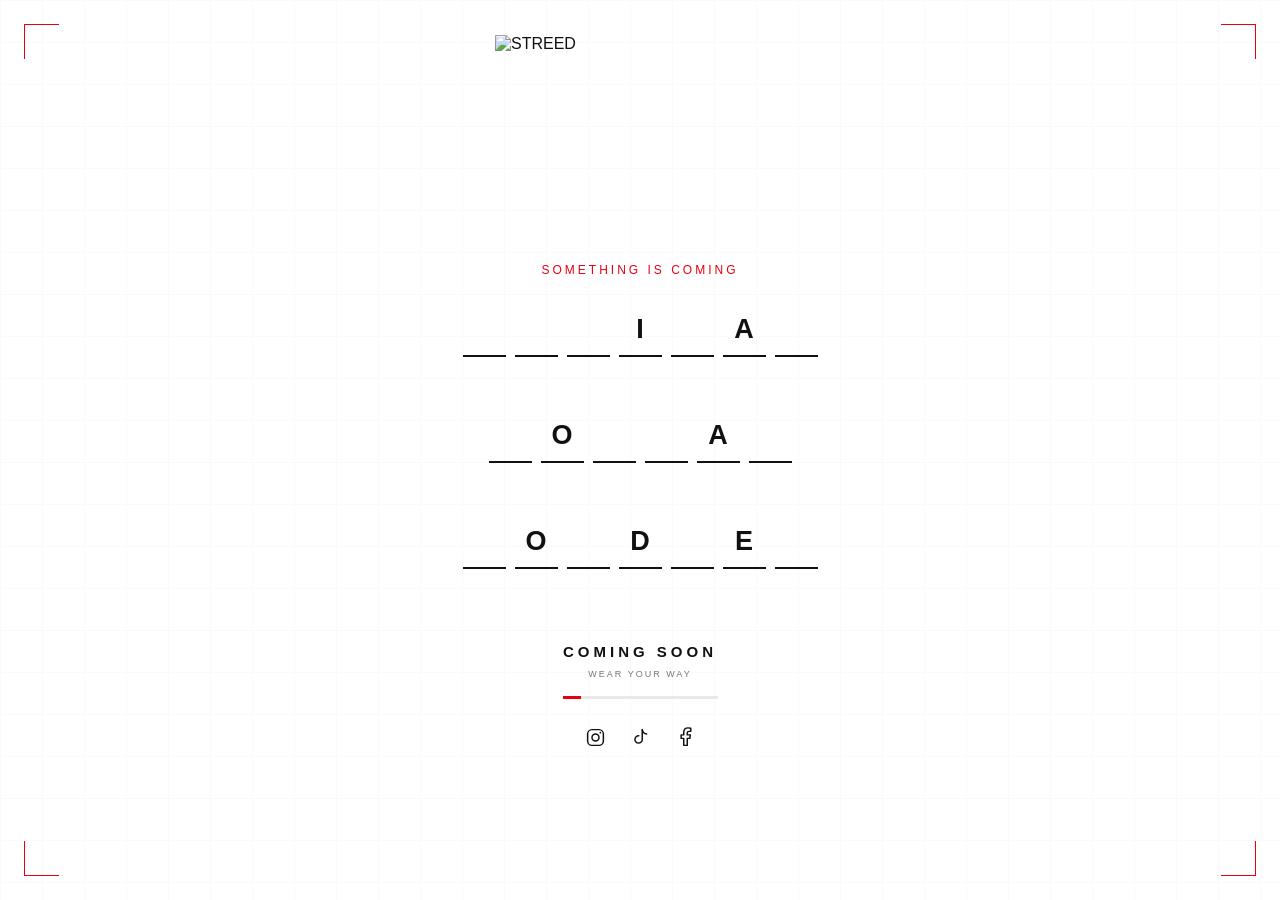
==== commit 00e9e456: "Update print statement from 'Hello' to 'Goodbye'" ====
--- a/index.html
+++ b/index.html
@@ -4,9 +4,9 @@
 <head>
   <meta charset="UTF-8">
   <meta name="viewport" content="width=device-width, initial-scale=1.0">
-
-  <title>STREED STUDIOS</title>
-
+  <meta name="theme-color" content="#ffffff">
+
+  <title>STREED — Coming Soon</title>
   <link rel="icon" type="image/png" href="images/favicon.png">
 
   <style>
@@ -22,6 +22,7 @@
       --red: #e60012;
       --black: #111111;
       --white: #ffffff;
+      --green: #16833b;
       --gray: #777777;
     }
 
@@ -39,8 +40,6 @@
       overflow-x: hidden;
       position: relative;
     }
-
-    /* GRID BACKGROUND */
 
     body::before {
       content: "";
@@ -55,7 +54,11 @@
       z-index: -1;
     }
 
-    /* MAIN LAYOUT */
+    body.modal-open {
+      overflow: hidden;
+    }
+
+    /* CONTENEDOR PRINCIPAL */
 
     .page {
       min-height: 100vh;
@@ -68,7 +71,7 @@
       position: relative;
     }
 
-    /* DECORATIVE CORNERS */
+    /* ESQUINAS DECORATIVAS */
 
     .corner {
       position: fixed;
@@ -80,25 +83,25 @@
       pointer-events: none;
     }
 
-    .corner.top-left {
+    .top-left {
       top: 24px;
       left: 24px;
       border-width: 1px 0 0 1px;
     }
 
-    .corner.top-right {
+    .top-right {
       top: 24px;
       right: 24px;
       border-width: 1px 1px 0 0;
     }
 
-    .corner.bottom-left {
+    .bottom-left {
       bottom: 24px;
       left: 24px;
       border-width: 0 0 1px 1px;
     }
 
-    .corner.bottom-right {
+    .bottom-right {
       bottom: 24px;
       right: 24px;
       border-width: 0 1px 1px 0;
@@ -127,7 +130,7 @@
       animation: appear .8s ease both;
     }
 
-    /* CONTENT */
+    /* CONTENIDO */
 
     .content {
       width: 100%;
@@ -148,11 +151,20 @@
       text-transform: uppercase;
     }
 
+    /* ACERTIJOS */
+
     .puzzles {
       width: 100%;
       display: flex;
       flex-direction: column;
-      gap: 24px;
+      gap: 25px;
+    }
+
+    .puzzle-container {
+      display: flex;
+      flex-direction: column;
+      align-items: center;
+      gap: 9px;
     }
 
     .puzzle {
@@ -174,6 +186,7 @@
       font-size: 27px;
       font-weight: bold;
       text-transform: uppercase;
+      transition: border-color .25s, color .25s;
     }
 
     .letter input {
@@ -191,31 +204,50 @@
       caret-color: var(--red);
     }
 
-    .letter input:focus {
-      border: none;
-    }
-
     .letter input::placeholder {
       color: #d5d5d5;
     }
 
-    .letter.fixed {
-      color: var(--black);
+    .letter input:focus {
+      background: #fff5f5;
+    }
+
+    /* ESTADOS DE LAS PALABRAS */
+
+    .word-status {
+      min-height: 14px;
+      font-size: 10px;
+      font-weight: bold;
+      letter-spacing: 2px;
+      text-transform: uppercase;
+      color: #888888;
+    }
+
+    .word-status.correct {
+      color: var(--green);
+    }
+
+    .word-status.incorrect {
+      color: var(--red);
     }
 
     .puzzle.correct .letter {
+      border-color: var(--green);
+      color: var(--green);
+    }
+
+    .puzzle.correct .letter input {
+      color: var(--green);
+    }
+
+    .puzzle.incorrect .letter {
       border-color: var(--red);
-      color: var(--red);
-    }
-
-    .puzzle.correct .letter input {
-      color: var(--red);
     }
 
     /* COMING SOON */
 
     .coming-soon {
-      margin-top: 55px;
+      margin-top: 48px;
       display: flex;
       flex-direction: column;
       align-items: center;
@@ -226,7 +258,6 @@
       font-size: 15px;
       letter-spacing: 4px;
       font-weight: bold;
-      color: var(--black);
     }
 
     .coming-soon p {
@@ -237,7 +268,7 @@
       text-transform: uppercase;
     }
 
-    /* LOADING BAR */
+    /* BARRA DE CARGA */
 
     .loader {
       width: 155px;
@@ -260,15 +291,11 @@
     }
 
     @keyframes loading {
-      0% {
-        width: 12%;
-      }
-      100% {
-        width: 82%;
-      }
-    }
-
-    /* SOCIAL ICONS */
+      0% { width: 12%; }
+      100% { width: 82%; }
+    }
+
+    /* REDES SOCIALES */
 
     .social-icons {
       display: flex;
@@ -298,7 +325,7 @@
       stroke-linejoin: round;
     }
 
-    .social-icons svg .filled {
+    .social-icons .filled {
       fill: currentColor;
       stroke: none;
     }
@@ -308,13 +335,164 @@
       transform: translateY(-3px);
     }
 
-    /* ANIMATIONS */
+    /* VENTANA DEL PREMIO */
+
+    .modal-overlay {
+      position: fixed;
+      inset: 0;
+      z-index: 1000;
+      background: rgba(0, 0, 0, .76);
+      display: flex;
+      align-items: center;
+      justify-content: center;
+      padding: 20px;
+
+      opacity: 0;
+      visibility: hidden;
+      pointer-events: none;
+
+      transition:
+        opacity .35s ease,
+        visibility .35s ease;
+    }
+
+    .modal-overlay.active {
+      opacity: 1;
+      visibility: visible;
+      pointer-events: auto;
+    }
+
+    .modal {
+      width: 100%;
+      max-width: 420px;
+      background: var(--white);
+      padding: 42px 30px 35px;
+      text-align: center;
+      position: relative;
+      border: 1px solid #dddddd;
+
+      transform: translateY(20px) scale(.97);
+      transition: transform .35s ease;
+    }
+
+    .modal-overlay.active .modal {
+      transform: translateY(0) scale(1);
+    }
+
+    .modal-close {
+      position: absolute;
+      top: 13px;
+      right: 17px;
+      border: none;
+      background: none;
+      font-size: 25px;
+      cursor: pointer;
+      color: #777777;
+    }
+
+    .modal-label {
+      font-family: "Futura", Arial, sans-serif;
+      font-size: 11px;
+      letter-spacing: 3px;
+      color: var(--red);
+      margin-bottom: 17px;
+    }
+
+    .modal h2 {
+      font-family: "Futura", Arial, sans-serif;
+      font-size: 23px;
+      line-height: 1.15;
+      margin-bottom: 12px;
+    }
+
+    .discount {
+      font-family: "Futura", Arial, sans-serif;
+      font-size: 76px;
+      line-height: 1;
+      color: var(--red);
+      margin: 18px 0;
+    }
+
+    .discount span {
+      font-size: 35px;
+    }
+
+    .modal-description {
+      font-size: 12px;
+      line-height: 1.7;
+      color: #666666;
+      max-width: 290px;
+      margin: 0 auto 22px;
+    }
+
+    .coupon {
+      border: 1px dashed var(--red);
+      padding: 13px;
+      margin: 0 auto 22px;
+      max-width: 230px;
+    }
+
+    .coupon small {
+      display: block;
+      font-size: 9px;
+      letter-spacing: 2px;
+      color: #777777;
+      margin-bottom: 6px;
+    }
+
+    .coupon strong {
+      font-family: "Futura", Arial, sans-serif;
+      font-size: 22px;
+      letter-spacing: 2px;
+    }
+
+    .instagram-button {
+      display: flex;
+      justify-content: center;
+      align-items: center;
+      gap: 10px;
+      width: 100%;
+      padding: 15px 12px;
+      background: var(--red);
+      color: white;
+      text-decoration: none;
+      font-family: "Futura", Arial, sans-serif;
+      font-size: 12px;
+      letter-spacing: 1px;
+      border: 1px solid var(--red);
+      transition: background .2s, color .2s;
+    }
+
+    .instagram-button:hover {
+      background: white;
+      color: var(--red);
+    }
+
+    .instagram-button svg {
+      width: 17px;
+      height: 17px;
+      fill: none;
+      stroke: currentColor;
+      stroke-width: 1.8;
+      stroke-linecap: round;
+      stroke-linejoin: round;
+    }
+
+    .modal-note {
+      font-size: 10px;
+      color: #888888;
+      line-height: 1.6;
+      margin-top: 15px;
+    }
+
+    /* ANIMACIONES */
 
     @keyframes appear {
       from {
         opacity: 0;
         transform: translateY(12px);
       }
+
       to {
         opacity: 1;
         transform: translateY(0);
@@ -343,11 +521,11 @@
       }
 
       .coming-soon {
-        margin-top: 45px;
-      }
-    }
-
-    /* MOBILE */
+        margin-top: 42px;
+      }
+    }
+
+    /* MÓVIL */
 
     @media (max-width: 600px) {
       .logo-container {
@@ -388,7 +566,7 @@
       }
 
       .coming-soon {
-        margin-top: 42px;
+        margin-top: 38px;
       }
 
       .coming-soon h2 {
@@ -410,24 +588,32 @@
         height: 24px;
       }
 
-      .corner.top-left,
-      .corner.top-right {
+      .top-left,
+      .top-right {
         top: 15px;
       }
 
-      .corner.top-left,
-      .corner.bottom-left {
+      .top-left,
+      .bottom-left {
         left: 15px;
       }
 
-      .corner.top-right,
-      .corner.bottom-right {
+      .top-right,
+      .bottom-right {
         right: 15px;
       }
 
-      .corner.bottom-left,
-      .corner.bottom-right {
+      .bottom-left,
+      .bottom-right {
         bottom: 15px;
+      }
+
+      .modal {
+        padding: 38px 23px 28px;
+      }
+
+      .discount {
+        font-size: 68px;
       }
     }
 
@@ -451,13 +637,13 @@
 
 <body>
 
-  <!-- DECORATIVE CORNERS -->
+  <!-- ESQUINAS -->
   <div class="corner top-left"></div>
   <div class="corner top-right"></div>
   <div class="corner bottom-left"></div>
   <div class="corner bottom-right"></div>
 
-  <!-- CENTERED LOGO -->
+  <!-- LOGO -->
   <header class="logo-container">
     <img
       class="logo"
@@ -466,57 +652,116 @@
     >
   </header>
 
+  <!-- CONTENIDO PRINCIPAL -->
   <main class="page">
-
     <section class="content">
 
-     
-
-      <!-- WORD PUZZLES -->
+      <p class="eyebrow">Something is coming</p>
+
+      <!-- ACERTIJOS -->
       <div class="puzzles">
 
         <!-- CAMISAS -->
-        <div class="puzzle" data-answer="CAMISAS">
-          <span class="letter"><input maxlength="1" aria-label="Letra 1 de CAMISAS"></span>
-          <span class="letter"><input maxlength="1" aria-label="Letra 2 de CAMISAS"></span>
-          <span class="letter"><input maxlength="1" aria-label="Letra 3 de CAMISAS"></span>
-          <span class="letter fixed">I</span>
-          <span class="letter"><input maxlength="1" aria-label="Letra 5 de CAMISAS"></span>
-          <span class="letter fixed">A</span>
-          <span class="letter"><input maxlength="1" aria-label="Letra 7 de CAMISAS"></span>
+        <div class="puzzle-container">
+          <div class="puzzle" data-answer="CAMISAS">
+
+            <span class="letter">
+              <input maxlength="1" autocomplete="off" aria-label="Letra 1 de CAMISAS">
+            </span>
+
+            <span class="letter">
+              <input maxlength="1" autocomplete="off" aria-label="Letra 2 de CAMISAS">
+            </span>
+
+            <span class="letter">
+              <input maxlength="1" autocomplete="off" aria-label="Letra 3 de CAMISAS">
+            </span>
+
+            <span class="letter fixed">I</span>
+
+            <span class="letter">
+              <input maxlength="1" autocomplete="off" aria-label="Letra 5 de CAMISAS">
+            </span>
+
+            <span class="letter fixed">A</span>
+
+            <span class="letter">
+              <input maxlength="1" autocomplete="off" aria-label="Letra 7 de CAMISAS">
+            </span>
+
+          </div>
+          <p class="word-status" aria-live="polite"></p>
         </div>
 
         <!-- GORRAS -->
-        <div class="puzzle" data-answer="GORRAS">
-          <span class="letter"><input maxlength="1" aria-label="Letra 1 de GORRAS"></span>
-          <span class="letter fixed">O</span>
-          <span class="letter"><input maxlength="1" aria-label="Letra 3 de GORRAS"></span>
-          <span class="letter"><input maxlength="1" aria-label="Letra 4 de GORRAS"></span>
-          <span class="letter fixed">A</span>
-          <span class="letter"><input maxlength="1" aria-label="Letra 6 de GORRAS"></span>
+        <div class="puzzle-container">
+          <div class="puzzle" data-answer="GORRAS">
+
+            <span class="letter">
+              <input maxlength="1" autocomplete="off" aria-label="Letra 1 de GORRAS">
+            </span>
+
+            <span class="letter fixed">O</span>
+
+            <span class="letter">
+              <input maxlength="1" autocomplete="off" aria-label="Letra 3 de GORRAS">
+            </span>
+
+            <span class="letter">
+              <input maxlength="1" autocomplete="off" aria-label="Letra 4 de GORRAS">
+            </span>
+
+            <span class="letter fixed">A</span>
+
+            <span class="letter">
+              <input maxlength="1" autocomplete="off" aria-label="Letra 6 de GORRAS">
+            </span>
+
+          </div>
+          <p class="word-status" aria-live="polite"></p>
         </div>
 
         <!-- HOODIES -->
-        <div class="puzzle" data-answer="HOODIES">
-          <span class="letter"><input maxlength="1" aria-label="Letra 1 de HOODIES"></span>
-          <span class="letter fixed">O</span>
-          <span class="letter"><input maxlength="1" aria-label="Letra 3 de HOODIES"></span>
-          <span class="letter fixed">D</span>
-          <span class="letter"><input maxlength="1" aria-label="Letra 5 de HOODIES"></span>
-          <span class="letter fixed">E</span>
-          <span class="letter"><input maxlength="1" aria-label="Letra 7 de HOODIES"></span>
+        <div class="puzzle-container">
+          <div class="puzzle" data-answer="HOODIES">
+
+            <span class="letter">
+              <input maxlength="1" autocomplete="off" aria-label="Letra 1 de HOODIES">
+            </span>
+
+            <span class="letter fixed">O</span>
+
+            <span class="letter">
+              <input maxlength="1" autocomplete="off" aria-label="Letra 3 de HOODIES">
+            </span>
+
+            <span class="letter fixed">D</span>
+
+            <span class="letter">
+              <input maxlength="1" autocomplete="off" aria-label="Letra 5 de HOODIES">
+            </span>
+
+            <span class="letter fixed">E</span>
+
+            <span class="letter">
+              <input maxlength="1" autocomplete="off" aria-label="Letra 7 de HOODIES">
+            </span>
+
+          </div>
+          <p class="word-status" aria-live="polite"></p>
         </div>
 
       </div>
 
       <!-- COMING SOON -->
       <div class="coming-soon">
+
         <h2>COMING SOON</h2>
         <p>wear your way</p>
 
         <div class="loader"></div>
 
-        <!-- SOCIAL MEDIA -->
+        <!-- REDES SOCIALES -->
         <div class="social-icons">
 
           <!-- INSTAGRAM -->
@@ -562,73 +807,259 @@
       </div>
 
     </section>
-
   </main>
 
+  <!-- VENTANA EMERGENTE DEL PREMIO -->
+  <div
+    class="modal-overlay"
+    id="discountModal"
+    role="dialog"
+    aria-modal="true"
+    aria-labelledby="modalTitle"
+    aria-hidden="true"
+  >
+
+    <div class="modal">
+
+      <button
+        class="modal-close"
+        id="closeModal"
+        aria-label="Cerrar ventana"
+      >
+        &times;
+      </button>
+
+      <p class="modal-label">STREED REWARD</p>
+
+      <h2 id="modalTitle">¡LO DESCUBRISTE!</h2>
+
+      <p class="modal-description">
+        Resolviste los tres acertijos. Ahora tienes una recompensa
+        especial por ser parte de STREED.
+      </p>
+
+      <div class="discount">10<span>%</span></div>
+
+      <p class="modal-description">
+        HAS GANADO UN DESCUENTO EN TU PRÓXIMA COMPRA.
+      </p>
+
+      <div class="coupon">
+        <small>TU CÓDIGO DE DESCUENTO</small>
+        <strong>STREED10</strong>
+      </div>
+
+      <a
+        class="instagram-button"
+        href="https://ig.me/m/streedhn"
+        target="_blank"
+        rel="noopener noreferrer"
+      >
+        <svg viewBox="0 0 24 24">
+          <rect x="3" y="3" width="18" height="18" rx="5"/>
+          <circle cx="12" cy="12" r="4"/>
+          <circle cx="17.5" cy="6.5" r="1"/>
+        </svg>
+
+        ENVIAR MI PREMIO POR INSTAGRAM
+      </a>
+
+      <p class="modal-note">
+        Toma una captura de esta recompensa y envíala por DM a
+        <strong>@streedhn</strong> para reclamar tu descuento.
+      </p>
+
+    </div>
+  </div>
+
+  <!-- JAVASCRIPT -->
   <script>
-    const puzzles = document.querySelectorAll(".puzzle");
-
-    puzzles.forEach((puzzle) => {
-      const answer = puzzle.dataset.answer;
-      const inputs = Array.from(puzzle.querySelectorAll("input"));
-
-      function checkAnswer() {
+    document.addEventListener("DOMContentLoaded", () => {
+
+      const puzzles = document.querySelectorAll(".puzzle");
+      const modal = document.getElementById("discountModal");
+      const closeModal = document.getElementById("closeModal");
+
+      let rewardShown = false;
+
+      // VALIDAR TODAS LAS PALABRAS
+      function checkAllPuzzles() {
+
+        const allCorrect = Array.from(puzzles).every(puzzle => {
+          return puzzle.dataset.answer === getCurrentWord(puzzle);
+        });
+
+        if (allCorrect && !rewardShown) {
+          rewardShown = true;
+
+          setTimeout(() => {
+            modal.classList.add("active");
+            modal.setAttribute("aria-hidden", "false");
+            document.body.classList.add("modal-open");
+          }, 500);
+        }
+      }
+
+      // OBTENER PALABRA COMPLETA
+      function getCurrentWord(puzzle) {
+
         const letters = Array.from(puzzle.querySelectorAll(".letter"));
 
-        const currentWord = letters.map((letter) => {
+        return letters.map(letter => {
+
           const input = letter.querySelector("input");
-          return input ? input.value.toUpperCase() : letter.textContent.trim();
+
+          return input
+            ? input.value.toUpperCase()
+            : letter.textContent.trim().toUpperCase();
+
         }).join("");
-
+      }
+
+      // VALIDAR UNA PALABRA
+      function validatePuzzle(puzzle) {
+
+        const answer = puzzle.dataset.answer;
+        const inputs = Array.from(puzzle.querySelectorAll("input"));
+        const status = puzzle.parentElement.querySelector(".word-status");
+
+        const currentWord = getCurrentWord(puzzle);
+
+        // Si todavía faltan letras
+        if (inputs.some(input => input.value.trim() === "")) {
+
+          puzzle.classList.remove("correct", "incorrect");
+
+          status.textContent = "";
+          status.className = "word-status";
+
+          checkAllPuzzles();
+          return;
+        }
+
+        // Si la palabra es correcta
         if (currentWord === answer) {
+
           puzzle.classList.add("correct");
-        } else {
+          puzzle.classList.remove("incorrect");
+
+          status.textContent = "✓ ¡CORRECTO!";
+          status.className = "word-status correct";
+
+        }
+
+        // Si la palabra es incorrecta
+        else {
+
+          puzzle.classList.add("incorrect");
           puzzle.classList.remove("correct");
+
+          status.textContent = "✕ INTÉNTALO DE NUEVO";
+          status.className = "word-status incorrect";
+
         }
-      }
-
-      inputs.forEach((input, index) => {
-        input.addEventListener("input", () => {
-          input.value = input.value
-            .replace(/[^a-zA-Z]/g, "")
-            .slice(0, 1)
-            .toUpperCase();
-
-          if (input.value && inputs[index + 1]) {
-            inputs[index + 1].focus();
-          }
-
-          checkAnswer();
-        });
-
-        input.addEventListener("keydown", (event) => {
-          if (event.key === "Backspace" && !input.value && inputs[index - 1]) {
-            inputs[index - 1].focus();
-          }
-        });
-
-        input.addEventListener("paste", (event) => {
-          event.preventDefault();
-
-          const pasted = event.clipboardData
-            .getData("text")
-            .replace(/[^a-zA-Z]/g, "")
-            .toUpperCase();
-
-          if (pasted.length) {
+
+        checkAllPuzzles();
+      }
+
+      // ACTIVAR LOS INPUTS
+      puzzles.forEach(puzzle => {
+
+        const inputs = Array.from(puzzle.querySelectorAll("input"));
+
+        inputs.forEach((input, index) => {
+
+          input.addEventListener("input", () => {
+
+            input.value = input.value
+              .replace(/[^a-zA-Z]/g, "")
+              .slice(0, 1)
+              .toUpperCase();
+
+            validatePuzzle(puzzle);
+
+            if (input.value && inputs[index + 1]) {
+              inputs[index + 1].focus();
+            }
+
+          });
+
+          // REGRESAR A LA LETRA ANTERIOR
+          input.addEventListener("keydown", event => {
+
+            if (
+              event.key === "Backspace" &&
+              !input.value &&
+              inputs[index - 1]
+            ) {
+              inputs[index - 1].focus();
+            }
+
+          });
+
+          // PERMITIR PEGAR PALABRAS COMPLETAS
+          input.addEventListener("paste", event => {
+
+            event.preventDefault();
+
+            const pasted = event.clipboardData
+              .getData("text")
+              .replace(/[^a-zA-Z]/g, "")
+              .toUpperCase();
+
+            if (!pasted) return;
+
             inputs.forEach((field, i) => {
               field.value = pasted[i] || "";
             });
 
-            checkAnswer();
+            validatePuzzle(puzzle);
 
             const nextEmpty = inputs.find(field => !field.value);
-            if (nextEmpty) nextEmpty.focus();
-          }
+
+            if (nextEmpty) {
+              nextEmpty.focus();
+            }
+
+          });
+
         });
+
       });
+
+      // CERRAR VENTANA
+      function hideModal() {
+
+        modal.classList.remove("active");
+        modal.setAttribute("aria-hidden", "true");
+        document.body.classList.remove("modal-open");
+
+      }
+
+      closeModal.addEventListener("click", hideModal);
+
+      modal.addEventListener("click", event => {
+
+        if (event.target === modal) {
+          hideModal();
+        }
+
+      });
+
+      document.addEventListener("keydown", event => {
+
+        if (
+          event.key === "Escape" &&
+          modal.classList.contains("active")
+        ) {
+          hideModal();
+        }
+
+      });
+
     });
   </script>
 
 </body>
 </html>
+
